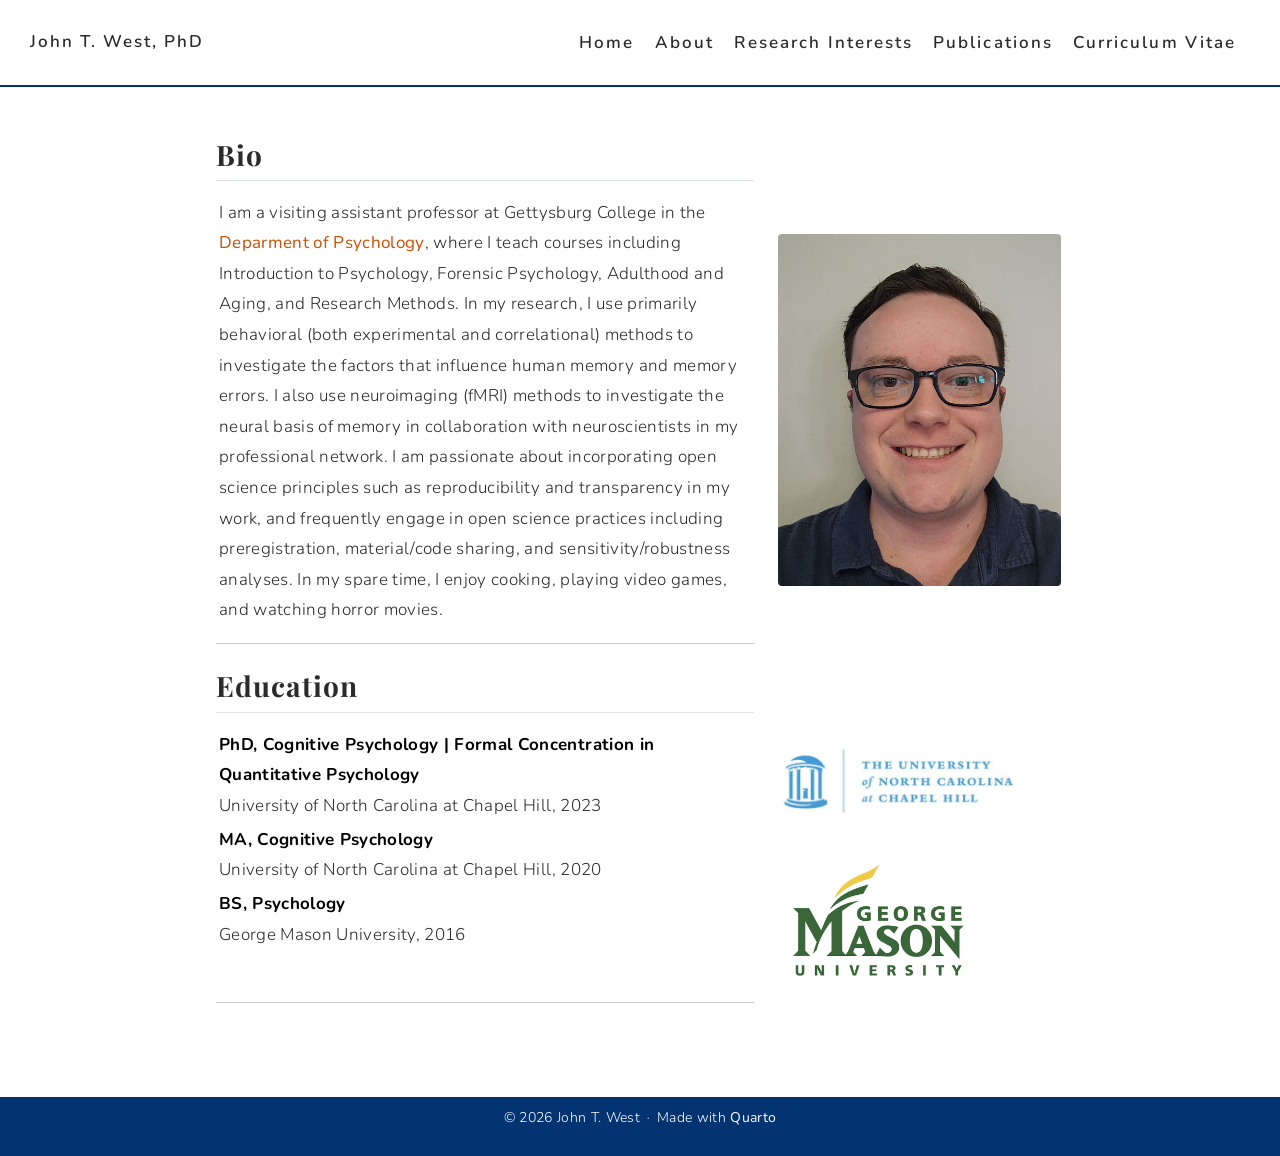
==== docs/about.html @ 2d779954 "Terminal script update test" ====
<!DOCTYPE html>
<html xmlns="http://www.w3.org/1999/xhtml" lang="en" xml:lang="en"><head>

<meta charset="utf-8">
<meta name="generator" content="quarto-1.6.42">

<meta name="viewport" content="width=device-width, initial-scale=1.0, user-scalable=yes">


<title>about – John T. West, PhD</title>
<style>
code{white-space: pre-wrap;}
span.smallcaps{font-variant: small-caps;}
div.columns{display: flex; gap: min(4vw, 1.5em);}
div.column{flex: auto; overflow-x: auto;}
div.hanging-indent{margin-left: 1.5em; text-indent: -1.5em;}
ul.task-list{list-style: none;}
ul.task-list li input[type="checkbox"] {
  width: 0.8em;
  margin: 0 0.8em 0.2em -1em; /* quarto-specific, see https://github.com/quarto-dev/quarto-cli/issues/4556 */ 
  vertical-align: middle;
}
</style>


<script src="site_libs/quarto-nav/quarto-nav.js"></script>
<script src="site_libs/quarto-nav/headroom.min.js"></script>
<script src="site_libs/clipboard/clipboard.min.js"></script>
<script src="site_libs/quarto-search/autocomplete.umd.js"></script>
<script src="site_libs/quarto-search/fuse.min.js"></script>
<script src="site_libs/quarto-search/quarto-search.js"></script>
<meta name="quarto:offset" content="./">
<script src="site_libs/quarto-html/quarto.js"></script>
<script src="site_libs/quarto-html/popper.min.js"></script>
<script src="site_libs/quarto-html/tippy.umd.min.js"></script>
<script src="site_libs/quarto-html/anchor.min.js"></script>
<link href="site_libs/quarto-html/tippy.css" rel="stylesheet">
<link href="site_libs/quarto-html/quarto-syntax-highlighting-2f5df379a58b258e96c21c0638c20c03.css" rel="stylesheet" id="quarto-text-highlighting-styles">
<script src="site_libs/bootstrap/bootstrap.min.js"></script>
<link href="site_libs/bootstrap/bootstrap-icons.css" rel="stylesheet">
<link href="site_libs/bootstrap/bootstrap-82bb28837ec74653b082b714668620c8.min.css" rel="stylesheet" append-hash="true" id="quarto-bootstrap" data-mode="light">
<script id="quarto-search-options" type="application/json">{
  "location": "navbar",
  "copy-button": false,
  "collapse-after": 3,
  "panel-placement": "end",
  "type": "overlay",
  "limit": 50,
  "keyboard-shortcut": [
    "f",
    "/",
    "s"
  ],
  "show-item-context": false,
  "language": {
    "search-no-results-text": "No results",
    "search-matching-documents-text": "matching documents",
    "search-copy-link-title": "Copy link to search",
    "search-hide-matches-text": "Hide additional matches",
    "search-more-match-text": "more match in this document",
    "search-more-matches-text": "more matches in this document",
    "search-clear-button-title": "Clear",
    "search-text-placeholder": "",
    "search-detached-cancel-button-title": "Cancel",
    "search-submit-button-title": "Submit",
    "search-label": "Search"
  }
}</script>


<link rel="stylesheet" href="styles.css">
<link rel="stylesheet" href="about.css">
</head>

<body class="nav-fixed">

<div id="quarto-search-results"></div>
  <header id="quarto-header" class="headroom fixed-top">
    <nav class="navbar navbar-expand-lg " data-bs-theme="dark">
      <div class="navbar-container container-fluid">
      <div class="navbar-brand-container mx-auto">
    <a class="navbar-brand" href="./index.html">
    <span class="navbar-title">John T. West, PhD</span>
    </a>
  </div>
            <div id="quarto-search" class="" title="Search"></div>
          <button class="navbar-toggler" type="button" data-bs-toggle="collapse" data-bs-target="#navbarCollapse" aria-controls="navbarCollapse" role="menu" aria-expanded="false" aria-label="Toggle navigation" onclick="if (window.quartoToggleHeadroom) { window.quartoToggleHeadroom(); }">
  <span class="navbar-toggler-icon"></span>
</button>
          <div class="collapse navbar-collapse" id="navbarCollapse">
            <ul class="navbar-nav navbar-nav-scroll me-auto">
  <li class="nav-item compact">
    <a class="nav-link" href="mailto:jwest@gettysburg.edu"> <i class="bi bi-envelope" role="img">
</i> 
<span class="menu-text"></span></a>
  </li>  
</ul>
            <ul class="navbar-nav navbar-nav-scroll ms-auto">
  <li class="nav-item">
    <a class="nav-link" href="./index.html"> 
<span class="menu-text">Home</span></a>
  </li>  
  <li class="nav-item">
    <a class="nav-link active" href="./about.html" aria-current="page"> 
<span class="menu-text">About</span></a>
  </li>  
  <li class="nav-item">
    <a class="nav-link" href="./research.html"> 
<span class="menu-text">Research Interests</span></a>
  </li>  
  <li class="nav-item">
    <a class="nav-link" href="./papers.html"> 
<span class="menu-text">Publications</span></a>
  </li>  
  <li class="nav-item">
    <a class="nav-link" href="./cv/Curriculum Vitae - John West.pdf" target="_blank"> 
<span class="menu-text">Curriculum Vitae</span></a>
  </li>  
</ul>
          </div> <!-- /navcollapse -->
            <div class="quarto-navbar-tools">
</div>
      </div> <!-- /container-fluid -->
    </nav>
</header>
<!-- content -->
<div id="quarto-content" class="quarto-container page-columns page-rows-contents page-layout-full page-navbar">
<!-- sidebar -->
<!-- margin-sidebar -->
    
<!-- main -->
<main class="content page-columns page-full column-body" id="quarto-document-content"><header id="title-block-header" class="quarto-title-block"></header>




<div class="column-page">
<div>

</div>
<div class="quarto-layout-panel" style="align-items: flex-start; gap: 2rem; padding: 1.5rem 0 0 0;" data-layout="[65, 35]">
<div class="quarto-layout-row">
<section id="bio" class="level2 bio-text quarto-layout-cell" style="flex-basis: 65.0%;justify-content: flex-start;">
<h2 class="anchored" data-anchor-id="bio">Bio</h2>
<p>I am a visiting assistant professor at Gettysburg College in the <a href="https://www.gettysburg.edu/academic-programs/psychology/" target="_blank">Deparment of Psychology</a>, where I teach courses including Introduction to Psychology, Forensic Psychology, Adulthood and Aging, and Research Methods. In my research, I use primarily behavioral (both experimental and correlational) methods to investigate the factors that influence human memory and memory errors. I also use neuroimaging (fMRI) methods to investigate the neural basis of memory in collaboration with neuroscientists in my professional network. I am passionate about incorporating open science principles such as reproducibility and transparency in my work, and frequently engage in open science practices including preregistration, material/code sharing, and sensitivity/robustness analyses. In my spare time, I enjoy cooking, playing video games, and watching horror movies.</p>
<hr>
</section>
<div class="quarto-layout-cell" style="flex-basis: 35.0%;justify-content: center;">
<p><img src="img/Gettysburg ID photo.jpg" class="img-fluid" style="border-radius: 4px; width: 100%; margin-top: 5.5rem;"></p>
</div>
</div>
</div>
<div>

</div>
<div class="quarto-layout-panel" style="align-items: flex-start; gap: 2rem; padding: 1.5rem 0 0 0;" data-layout="[65, 35]">
<div class="quarto-layout-row">
<section id="education" class="level2 quarto-layout-cell" style="flex-basis: 65.0%;justify-content: flex-start;">
<h2 class="anchored" data-anchor-id="education">Education</h2>
<p><strong>PhD, Cognitive Psychology | Formal Concentration in <br>Quantitative Psychology</strong> <br>University of North Carolina at Chapel Hill, 2023</p>
<p><strong>MA, Cognitive Psychology</strong> <br>University of North Carolina at Chapel Hill, 2020</p>
<p><strong>BS, Psychology</strong> <br>George Mason University, 2016</p>
<p><br></p>
<hr>
</section>
<div class="quarto-layout-cell" style="flex-basis: 35.0%;justify-content: center;">
<p><img src="img/UNC logo snipped.jpg" class="img-fluid" style="width: 85%; margin-top: -3rem;"></p>
<p><img src="img/GMU logo.png" class="img-fluid" style="width: 70%;"></p>
</div>
</div>
</div>
</div>



</main> <!-- /main -->
<script id="quarto-html-after-body" type="application/javascript">
window.document.addEventListener("DOMContentLoaded", function (event) {
  const toggleBodyColorMode = (bsSheetEl) => {
    const mode = bsSheetEl.getAttribute("data-mode");
    const bodyEl = window.document.querySelector("body");
    if (mode === "dark") {
      bodyEl.classList.add("quarto-dark");
      bodyEl.classList.remove("quarto-light");
    } else {
      bodyEl.classList.add("quarto-light");
      bodyEl.classList.remove("quarto-dark");
    }
  }
  const toggleBodyColorPrimary = () => {
    const bsSheetEl = window.document.querySelector("link#quarto-bootstrap");
    if (bsSheetEl) {
      toggleBodyColorMode(bsSheetEl);
    }
  }
  toggleBodyColorPrimary();  
  const icon = "";
  const anchorJS = new window.AnchorJS();
  anchorJS.options = {
    placement: 'right',
    icon: icon
  };
  anchorJS.add('.anchored');
  const isCodeAnnotation = (el) => {
    for (const clz of el.classList) {
      if (clz.startsWith('code-annotation-')) {                     
        return true;
      }
    }
    return false;
  }
  const onCopySuccess = function(e) {
    // button target
    const button = e.trigger;
    // don't keep focus
    button.blur();
    // flash "checked"
    button.classList.add('code-copy-button-checked');
    var currentTitle = button.getAttribute("title");
    button.setAttribute("title", "Copied!");
    let tooltip;
    if (window.bootstrap) {
      button.setAttribute("data-bs-toggle", "tooltip");
      button.setAttribute("data-bs-placement", "left");
      button.setAttribute("data-bs-title", "Copied!");
      tooltip = new bootstrap.Tooltip(button, 
        { trigger: "manual", 
          customClass: "code-copy-button-tooltip",
          offset: [0, -8]});
      tooltip.show();    
    }
    setTimeout(function() {
      if (tooltip) {
        tooltip.hide();
        button.removeAttribute("data-bs-title");
        button.removeAttribute("data-bs-toggle");
        button.removeAttribute("data-bs-placement");
      }
      button.setAttribute("title", currentTitle);
      button.classList.remove('code-copy-button-checked');
    }, 1000);
    // clear code selection
    e.clearSelection();
  }
  const getTextToCopy = function(trigger) {
      const codeEl = trigger.previousElementSibling.cloneNode(true);
      for (const childEl of codeEl.children) {
        if (isCodeAnnotation(childEl)) {
          childEl.remove();
        }
      }
      return codeEl.innerText;
  }
  const clipboard = new window.ClipboardJS('.code-copy-button:not([data-in-quarto-modal])', {
    text: getTextToCopy
  });
  clipboard.on('success', onCopySuccess);
  if (window.document.getElementById('quarto-embedded-source-code-modal')) {
    const clipboardModal = new window.ClipboardJS('.code-copy-button[data-in-quarto-modal]', {
      text: getTextToCopy,
      container: window.document.getElementById('quarto-embedded-source-code-modal')
    });
    clipboardModal.on('success', onCopySuccess);
  }
    var localhostRegex = new RegExp(/^(?:http|https):\/\/localhost\:?[0-9]*\//);
    var mailtoRegex = new RegExp(/^mailto:/);
      var filterRegex = new RegExp('/' + window.location.host + '/');
    var isInternal = (href) => {
        return filterRegex.test(href) || localhostRegex.test(href) || mailtoRegex.test(href);
    }
    // Inspect non-navigation links and adorn them if external
 	var links = window.document.querySelectorAll('a[href]:not(.nav-link):not(.navbar-brand):not(.toc-action):not(.sidebar-link):not(.sidebar-item-toggle):not(.pagination-link):not(.no-external):not([aria-hidden]):not(.dropdown-item):not(.quarto-navigation-tool):not(.about-link)');
    for (var i=0; i<links.length; i++) {
      const link = links[i];
      if (!isInternal(link.href)) {
        // undo the damage that might have been done by quarto-nav.js in the case of
        // links that we want to consider external
        if (link.dataset.originalHref !== undefined) {
          link.href = link.dataset.originalHref;
        }
      }
    }
  function tippyHover(el, contentFn, onTriggerFn, onUntriggerFn) {
    const config = {
      allowHTML: true,
      maxWidth: 500,
      delay: 100,
      arrow: false,
      appendTo: function(el) {
          return el.parentElement;
      },
      interactive: true,
      interactiveBorder: 10,
      theme: 'quarto',
      placement: 'bottom-start',
    };
    if (contentFn) {
      config.content = contentFn;
    }
    if (onTriggerFn) {
      config.onTrigger = onTriggerFn;
    }
    if (onUntriggerFn) {
      config.onUntrigger = onUntriggerFn;
    }
    window.tippy(el, config); 
  }
  const noterefs = window.document.querySelectorAll('a[role="doc-noteref"]');
  for (var i=0; i<noterefs.length; i++) {
    const ref = noterefs[i];
    tippyHover(ref, function() {
      // use id or data attribute instead here
      let href = ref.getAttribute('data-footnote-href') || ref.getAttribute('href');
      try { href = new URL(href).hash; } catch {}
      const id = href.replace(/^#\/?/, "");
      const note = window.document.getElementById(id);
      if (note) {
        return note.innerHTML;
      } else {
        return "";
      }
    });
  }
  const xrefs = window.document.querySelectorAll('a.quarto-xref');
  const processXRef = (id, note) => {
    // Strip column container classes
    const stripColumnClz = (el) => {
      el.classList.remove("page-full", "page-columns");
      if (el.children) {
        for (const child of el.children) {
          stripColumnClz(child);
        }
      }
    }
    stripColumnClz(note)
    if (id === null || id.startsWith('sec-')) {
      // Special case sections, only their first couple elements
      const container = document.createElement("div");
      if (note.children && note.children.length > 2) {
        container.appendChild(note.children[0].cloneNode(true));
        for (let i = 1; i < note.children.length; i++) {
          const child = note.children[i];
          if (child.tagName === "P" && child.innerText === "") {
            continue;
          } else {
            container.appendChild(child.cloneNode(true));
            break;
          }
        }
        if (window.Quarto?.typesetMath) {
          window.Quarto.typesetMath(container);
        }
        return container.innerHTML
      } else {
        if (window.Quarto?.typesetMath) {
          window.Quarto.typesetMath(note);
        }
        return note.innerHTML;
      }
    } else {
      // Remove any anchor links if they are present
      const anchorLink = note.querySelector('a.anchorjs-link');
      if (anchorLink) {
        anchorLink.remove();
      }
      if (window.Quarto?.typesetMath) {
        window.Quarto.typesetMath(note);
      }
      if (note.classList.contains("callout")) {
        return note.outerHTML;
      } else {
        return note.innerHTML;
      }
    }
  }
  for (var i=0; i<xrefs.length; i++) {
    const xref = xrefs[i];
    tippyHover(xref, undefined, function(instance) {
      instance.disable();
      let url = xref.getAttribute('href');
      let hash = undefined; 
      if (url.startsWith('#')) {
        hash = url;
      } else {
        try { hash = new URL(url).hash; } catch {}
      }
      if (hash) {
        const id = hash.replace(/^#\/?/, "");
        const note = window.document.getElementById(id);
        if (note !== null) {
          try {
            const html = processXRef(id, note.cloneNode(true));
            instance.setContent(html);
          } finally {
            instance.enable();
            instance.show();
          }
        } else {
          // See if we can fetch this
          fetch(url.split('#')[0])
          .then(res => res.text())
          .then(html => {
            const parser = new DOMParser();
            const htmlDoc = parser.parseFromString(html, "text/html");
            const note = htmlDoc.getElementById(id);
            if (note !== null) {
              const html = processXRef(id, note);
              instance.setContent(html);
            } 
          }).finally(() => {
            instance.enable();
            instance.show();
          });
        }
      } else {
        // See if we can fetch a full url (with no hash to target)
        // This is a special case and we should probably do some content thinning / targeting
        fetch(url)
        .then(res => res.text())
        .then(html => {
          const parser = new DOMParser();
          const htmlDoc = parser.parseFromString(html, "text/html");
          const note = htmlDoc.querySelector('main.content');
          if (note !== null) {
            // This should only happen for chapter cross references
            // (since there is no id in the URL)
            // remove the first header
            if (note.children.length > 0 && note.children[0].tagName === "HEADER") {
              note.children[0].remove();
            }
            const html = processXRef(null, note);
            instance.setContent(html);
          } 
        }).finally(() => {
          instance.enable();
          instance.show();
        });
      }
    }, function(instance) {
    });
  }
      let selectedAnnoteEl;
      const selectorForAnnotation = ( cell, annotation) => {
        let cellAttr = 'data-code-cell="' + cell + '"';
        let lineAttr = 'data-code-annotation="' +  annotation + '"';
        const selector = 'span[' + cellAttr + '][' + lineAttr + ']';
        return selector;
      }
      const selectCodeLines = (annoteEl) => {
        const doc = window.document;
        const targetCell = annoteEl.getAttribute("data-target-cell");
        const targetAnnotation = annoteEl.getAttribute("data-target-annotation");
        const annoteSpan = window.document.querySelector(selectorForAnnotation(targetCell, targetAnnotation));
        const lines = annoteSpan.getAttribute("data-code-lines").split(",");
        const lineIds = lines.map((line) => {
          return targetCell + "-" + line;
        })
        let top = null;
        let height = null;
        let parent = null;
        if (lineIds.length > 0) {
            //compute the position of the single el (top and bottom and make a div)
            const el = window.document.getElementById(lineIds[0]);
            top = el.offsetTop;
            height = el.offsetHeight;
            parent = el.parentElement.parentElement;
          if (lineIds.length > 1) {
            const lastEl = window.document.getElementById(lineIds[lineIds.length - 1]);
            const bottom = lastEl.offsetTop + lastEl.offsetHeight;
            height = bottom - top;
          }
          if (top !== null && height !== null && parent !== null) {
            // cook up a div (if necessary) and position it 
            let div = window.document.getElementById("code-annotation-line-highlight");
            if (div === null) {
              div = window.document.createElement("div");
              div.setAttribute("id", "code-annotation-line-highlight");
              div.style.position = 'absolute';
              parent.appendChild(div);
            }
            div.style.top = top - 2 + "px";
            div.style.height = height + 4 + "px";
            div.style.left = 0;
            let gutterDiv = window.document.getElementById("code-annotation-line-highlight-gutter");
            if (gutterDiv === null) {
              gutterDiv = window.document.createElement("div");
              gutterDiv.setAttribute("id", "code-annotation-line-highlight-gutter");
              gutterDiv.style.position = 'absolute';
              const codeCell = window.document.getElementById(targetCell);
              const gutter = codeCell.querySelector('.code-annotation-gutter');
              gutter.appendChild(gutterDiv);
            }
            gutterDiv.style.top = top - 2 + "px";
            gutterDiv.style.height = height + 4 + "px";
          }
          selectedAnnoteEl = annoteEl;
        }
      };
      const unselectCodeLines = () => {
        const elementsIds = ["code-annotation-line-highlight", "code-annotation-line-highlight-gutter"];
        elementsIds.forEach((elId) => {
          const div = window.document.getElementById(elId);
          if (div) {
            div.remove();
          }
        });
        selectedAnnoteEl = undefined;
      };
        // Handle positioning of the toggle
    window.addEventListener(
      "resize",
      throttle(() => {
        elRect = undefined;
        if (selectedAnnoteEl) {
          selectCodeLines(selectedAnnoteEl);
        }
      }, 10)
    );
    function throttle(fn, ms) {
    let throttle = false;
    let timer;
      return (...args) => {
        if(!throttle) { // first call gets through
            fn.apply(this, args);
            throttle = true;
        } else { // all the others get throttled
            if(timer) clearTimeout(timer); // cancel #2
            timer = setTimeout(() => {
              fn.apply(this, args);
              timer = throttle = false;
            }, ms);
        }
      };
    }
      // Attach click handler to the DT
      const annoteDls = window.document.querySelectorAll('dt[data-target-cell]');
      for (const annoteDlNode of annoteDls) {
        annoteDlNode.addEventListener('click', (event) => {
          const clickedEl = event.target;
          if (clickedEl !== selectedAnnoteEl) {
            unselectCodeLines();
            const activeEl = window.document.querySelector('dt[data-target-cell].code-annotation-active');
            if (activeEl) {
              activeEl.classList.remove('code-annotation-active');
            }
            selectCodeLines(clickedEl);
            clickedEl.classList.add('code-annotation-active');
          } else {
            // Unselect the line
            unselectCodeLines();
            clickedEl.classList.remove('code-annotation-active');
          }
        });
      }
  const findCites = (el) => {
    const parentEl = el.parentElement;
    if (parentEl) {
      const cites = parentEl.dataset.cites;
      if (cites) {
        return {
          el,
          cites: cites.split(' ')
        };
      } else {
        return findCites(el.parentElement)
      }
    } else {
      return undefined;
    }
  };
  var bibliorefs = window.document.querySelectorAll('a[role="doc-biblioref"]');
  for (var i=0; i<bibliorefs.length; i++) {
    const ref = bibliorefs[i];
    const citeInfo = findCites(ref);
    if (citeInfo) {
      tippyHover(citeInfo.el, function() {
        var popup = window.document.createElement('div');
        citeInfo.cites.forEach(function(cite) {
          var citeDiv = window.document.createElement('div');
          citeDiv.classList.add('hanging-indent');
          citeDiv.classList.add('csl-entry');
          var biblioDiv = window.document.getElementById('ref-' + cite);
          if (biblioDiv) {
            citeDiv.innerHTML = biblioDiv.innerHTML;
          }
          popup.appendChild(citeDiv);
        });
        return popup.innerHTML;
      });
    }
  }
});
</script>
</div> <!-- /content -->
<footer class="footer">
  <div class="nav-footer">
    <div class="nav-footer-left">
      &nbsp;
    </div>   
    <div class="nav-footer-center">
<p>© 2026 John T. West ∙ Made with <a href="https://quarto.org" target="_blank">Quarto</a></p>
</div>
    <div class="nav-footer-right">
      &nbsp;
    </div>
  </div>
</footer>




</body></html>
---- docs/site_libs/quarto-html/tippy.css ----
.tippy-box[data-animation=fade][data-state=hidden]{opacity:0}[data-tippy-root]{max-width:calc(100vw - 10px)}.tippy-box{position:relative;background-color:#333;color:#fff;border-radius:4px;font-size:14px;line-height:1.4;white-space:normal;outline:0;transition-property:transform,visibility,opacity}.tippy-box[data-placement^=top]>.tippy-arrow{bottom:0}.tippy-box[data-placement^=top]>.tippy-arrow:before{bottom:-7px;left:0;border-width:8px 8px 0;border-top-color:initial;transform-origin:center top}.tippy-box[data-placement^=bottom]>.tippy-arrow{top:0}.tippy-box[data-placement^=bottom]>.tippy-arrow:before{top:-7px;left:0;border-width:0 8px 8px;border-bottom-color:initial;transform-origin:center bottom}.tippy-box[data-placement^=left]>.tippy-arrow{right:0}.tippy-box[data-placement^=left]>.tippy-arrow:before{border-width:8px 0 8px 8px;border-left-color:initial;right:-7px;transform-origin:center left}.tippy-box[data-placement^=right]>.tippy-arrow{left:0}.tippy-box[data-placement^=right]>.tippy-arrow:before{left:-7px;border-width:8px 8px 8px 0;border-right-color:initial;transform-origin:center right}.tippy-box[data-inertia][data-state=visible]{transition-timing-function:cubic-bezier(.54,1.5,.38,1.11)}.tippy-arrow{width:16px;height:16px;color:#333}.tippy-arrow:before{content:"";position:absolute;border-color:transparent;border-style:solid}.tippy-content{position:relative;padding:5px 9px;z-index:1}
---- docs/site_libs/quarto-html/quarto-syntax-highlighting-2f5df379a58b258e96c21c0638c20c03.css ----
/* quarto syntax highlight colors */
:root {
  --quarto-hl-ot-color: #003B4F;
  --quarto-hl-at-color: #657422;
  --quarto-hl-ss-color: #20794D;
  --quarto-hl-an-color: #5E5E5E;
  --quarto-hl-fu-color: #4758AB;
  --quarto-hl-st-color: #20794D;
  --quarto-hl-cf-color: #003B4F;
  --quarto-hl-op-color: #5E5E5E;
  --quarto-hl-er-color: #AD0000;
  --quarto-hl-bn-color: #AD0000;
  --quarto-hl-al-color: #AD0000;
  --quarto-hl-va-color: #111111;
  --quarto-hl-bu-color: inherit;
  --quarto-hl-ex-color: inherit;
  --quarto-hl-pp-color: #AD0000;
  --quarto-hl-in-color: #5E5E5E;
  --quarto-hl-vs-color: #20794D;
  --quarto-hl-wa-color: #5E5E5E;
  --quarto-hl-do-color: #5E5E5E;
  --quarto-hl-im-color: #00769E;
  --quarto-hl-ch-color: #20794D;
  --quarto-hl-dt-color: #AD0000;
  --quarto-hl-fl-color: #AD0000;
  --quarto-hl-co-color: #5E5E5E;
  --quarto-hl-cv-color: #5E5E5E;
  --quarto-hl-cn-color: #8f5902;
  --quarto-hl-sc-color: #5E5E5E;
  --quarto-hl-dv-color: #AD0000;
  --quarto-hl-kw-color: #003B4F;
}

/* other quarto variables */
:root {
  --quarto-font-monospace: SFMono-Regular, Menlo, Monaco, Consolas, "Liberation Mono", "Courier New", monospace;
}

pre > code.sourceCode > span {
  color: #003B4F;
}

code span {
  color: #003B4F;
}

code.sourceCode > span {
  color: #003B4F;
}

div.sourceCode,
div.sourceCode pre.sourceCode {
  color: #003B4F;
}

code span.ot {
  color: #003B4F;
  font-style: inherit;
}

code span.at {
  color: #657422;
  font-style: inherit;
}

code span.ss {
  color: #20794D;
  font-style: inherit;
}

code span.an {
  color: #5E5E5E;
  font-style: inherit;
}

code span.fu {
  color: #4758AB;
  font-style: inherit;
}

code span.st {
  color: #20794D;
  font-style: inherit;
}

code span.cf {
  color: #003B4F;
  font-weight: bold;
  font-style: inherit;
}

code span.op {
  color: #5E5E5E;
  font-style: inherit;
}

code span.er {
  color: #AD0000;
  font-style: inherit;
}

code span.bn {
  color: #AD0000;
  font-style: inherit;
}

code span.al {
  color: #AD0000;
  font-style: inherit;
}

code span.va {
  color: #111111;
  font-style: inherit;
}

code span.bu {
  font-style: inherit;
}

code span.ex {
  font-style: inherit;
}

code span.pp {
  color: #AD0000;
  font-style: inherit;
}

code span.in {
  color: #5E5E5E;
  font-style: inherit;
}

code span.vs {
  color: #20794D;
  font-style: inherit;
}

code span.wa {
  color: #5E5E5E;
  font-style: italic;
}

code span.do {
  color: #5E5E5E;
  font-style: italic;
}

code span.im {
  color: #00769E;
  font-style: inherit;
}

code span.ch {
  color: #20794D;
  font-style: inherit;
}

code span.dt {
  color: #AD0000;
  font-style: inherit;
}

code span.fl {
  color: #AD0000;
  font-style: inherit;
}

code span.co {
  color: #5E5E5E;
  font-style: inherit;
}

code span.cv {
  color: #5E5E5E;
  font-style: italic;
}

code span.cn {
  color: #8f5902;
  font-style: inherit;
}

code span.sc {
  color: #5E5E5E;
  font-style: inherit;
}

code span.dv {
  color: #AD0000;
  font-style: inherit;
}

code span.kw {
  color: #003B4F;
  font-weight: bold;
  font-style: inherit;
}

.prevent-inlining {
  content: "</";
}

/*# sourceMappingURL=35eb38a806ee71ea6d2563be2308c832.css.map */
---- docs/styles.css ----
@import url('https://fonts.googleapis.com/css2?family=Nunito:wght@300;400;600&family=Playfair+Display:wght@400;700&display=swap');

/* styles for text and pic columns */
.index-text h1 {
  margin-top: 0;
}

.bio-text h2 {
  margin-top: 0;
}

/* ── Body ── */
body {
  font-family: 'Nunito', sans-serif;
  font-weight: 300;
  color: #2b2b2b;
  letter-spacing: 0.02em;
  line-height: 1.8;
}

/* ── Table of contents ── */

#toc-title {
  font-family: Arial !important;
  font-size: 0.85rem !important;
  text-decoration: underline !important;
}

#quarto-margin-sidebar{
  width: 140px;
  margin-left: 11rem;
  margin-top: 3rem;
}

#quarto-margin-sidebar .nav-link{
  font-family: Arial !important;
  font-size: 0.75rem !important;
}

#quarto-margin-sidebar .nav-link.active{
  color: #CC4E00 !important;
  border-left: 3px solid #CC4E00 !important;
}

#quarto-margin-sidebar .nav-link:hover{
  color: #CC4E00 !important;
  border-left: solid #ffffff !important;
}

/* ── Headings ── */
h1, h2, h3 {
  font-family: 'Playfair Display', serif;
  font-weight: 700;
  letter-spacing: 0.04em;
}

/* ── Navbar ── */
.navbar {
  background-color: #ffffff !important;
  border-bottom: 2px solid #043371;
}

.navbar-brand:hover {
  color: #CC4E00 !important;
}

.navbar-brand, .nav-link {
  color: #2b2b2b !important;
  font-family: 'Nunito', sans-serif;
  font-weight: 600;
  letter-spacing: 0.12em;
  font-size: 1rem;
}

.nav-link:hover {
  color: #CC4E00 !important;
}

.navbar-brand img {
  max-height: 40px !important;
  height: auto;
}

/* ── Page footer ── */
.nav-footer {
  color: white !important;
}

.nav-footer a {
  color: white !important;
}

/* ── Links ── */
a {
  color: #CC4E00;
  text-decoration: none;
}

a:hover {
  text-decoration: underline;
}

/* ── Page width ── */
.page-columns {
  max-width: 900px;
  margin: 0 auto;
}
---- docs/about.css ----
@import url('https://fonts.googleapis.com/css2?family=Nunito:wght@300;400;600&family=Playfair+Display:wght@400;700&display=swap');

/* styles for text and pic columns */
.index-text h1 {
  margin-top: 0;
}

.bio-text h2 {
  margin-top: 0;
}

/* ── Body ── */
body {
  font-family: 'Nunito', sans-serif;
  font-weight: 300;
  color: #2b2b2b;
  letter-spacing: 0.02em;
  line-height: 1.8;
}

strong,
b {
  color: #000000;
  font-weight: 700;
}


/* ── Table of contents ── */

#toc-title {
  font-family: Arial !important;
  font-size: 0.85rem !important;
  text-decoration: underline !important;
}

#quarto-margin-sidebar{
  width: 140px;
  margin-left: 11rem;
  margin-top: 3rem;
}

#quarto-margin-sidebar .nav-link{
  font-family: Arial !important;
  font-size: 0.75rem !important;
}

#quarto-margin-sidebar .nav-link.active{
  color: #CC4E00 !important;
  border-left: 3px solid #CC4E00 !important;
}

#quarto-margin-sidebar .nav-link:hover{
  color: #CC4E00 !important;
  border-left: solid #ffffff !important;
}

/* ── Headings ── */
h1, h2, h3 {
  font-family: 'Playfair Display', serif;
  font-weight: 700;
  letter-spacing: 0.04em;
  margin-top: -2rem;
}

/* ── Navbar ── */
.navbar {
  background-color: #ffffff !important;
  border-bottom: 2px solid #043371;
}

.navbar-brand:hover {
  color: #CC4E00 !important;
}

.navbar-brand, .nav-link {
  color: #2b2b2b !important;
  font-family: 'Nunito', sans-serif;
  font-weight: 600;
  letter-spacing: 0.12em;
  font-size: 1rem;
}

.nav-link:hover {
  color: #CC4E00 !important;
}

.navbar-brand img {
  max-height: 40px !important;
  height: auto;
}

/* ── Page footer ── */
.nav-footer {
  color: white !important;
}

.nav-footer a {
  color: white !important;
}

/* ── Links ── */
a {
  color: #CC4E00;
  text-decoration: none;
}

a:hover {
  text-decoration: underline;
}

/* ── Page width ── */
.page-columns {
  max-width: 900px;
  margin: 0 auto;
}
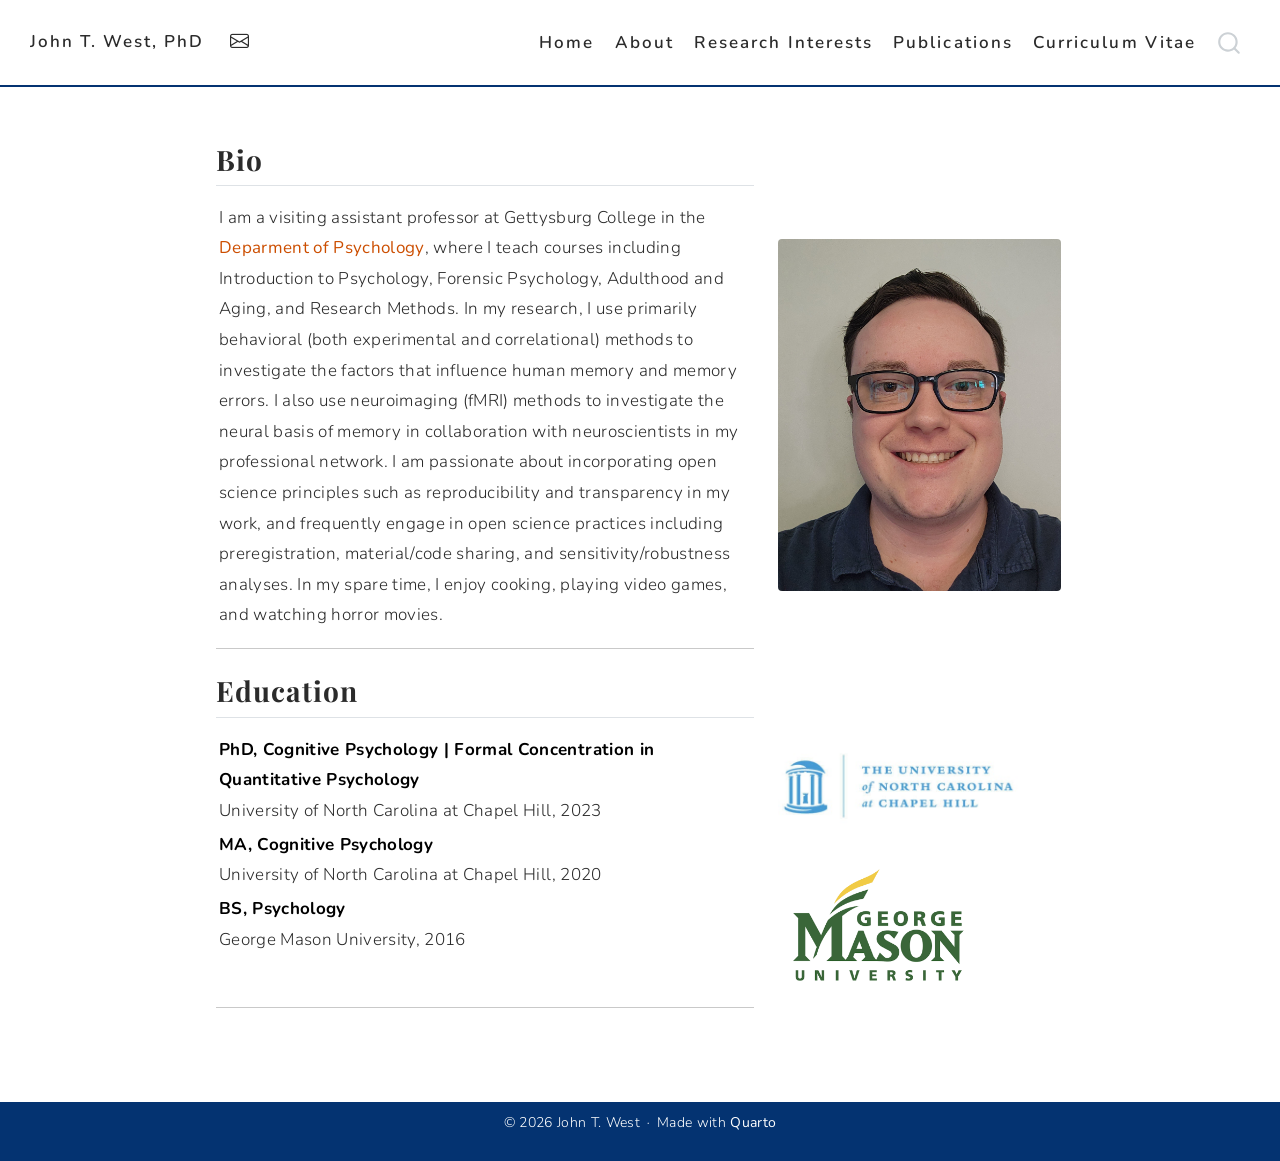
==== commit ca78e503: "Aging course title update in CV" ====
--- a/docs/about.html
+++ b/docs/about.html
@@ -2,17 +2,23 @@
 <html xmlns="http://www.w3.org/1999/xhtml" lang="en" xml:lang="en"><head>
 
 <meta charset="utf-8">
-<meta name="generator" content="quarto-1.6.42">
+<meta name="generator" content="quarto-1.10.18">
 
 <meta name="viewport" content="width=device-width, initial-scale=1.0, user-scalable=yes">
 
 
 <title>about – John T. West, PhD</title>
 <style>
-code{white-space: pre-wrap;}
+/* Default styles provided by pandoc.
+** See https://pandoc.org/MANUAL.html#variables-for-html for config info.
+*/
 span.smallcaps{font-variant: small-caps;}
-div.columns{display: flex; gap: min(4vw, 1.5em);}
-div.column{flex: auto; overflow-x: auto;}
+div.columns{display: flex; gap: 1.5em;}
+div.column{flex: auto;}
+@media screen {
+div.columns{gap: min(4vw, 1.5em);}
+div.column{overflow-x: auto;}
+}
 div.hanging-indent{margin-left: 1.5em; text-indent: -1.5em;}
 ul.task-list{list-style: none;}
 ul.task-list li input[type="checkbox"] {
@@ -30,15 +36,16 @@
 <script src="site_libs/quarto-search/fuse.min.js"></script>
 <script src="site_libs/quarto-search/quarto-search.js"></script>
 <meta name="quarto:offset" content="./">
-<script src="site_libs/quarto-html/quarto.js"></script>
+<script src="site_libs/quarto-html/quarto.js" type="module"></script>
+<script src="site_libs/quarto-html/tabsets/tabsets.js" type="module"></script>
 <script src="site_libs/quarto-html/popper.min.js"></script>
 <script src="site_libs/quarto-html/tippy.umd.min.js"></script>
 <script src="site_libs/quarto-html/anchor.min.js"></script>
 <link href="site_libs/quarto-html/tippy.css" rel="stylesheet">
-<link href="site_libs/quarto-html/quarto-syntax-highlighting-2f5df379a58b258e96c21c0638c20c03.css" rel="stylesheet" id="quarto-text-highlighting-styles">
+<link href="site_libs/quarto-html/quarto-syntax-highlighting-64a204ab8560d761af7679ceaba22944.css" rel="stylesheet" id="quarto-text-highlighting-styles">
 <script src="site_libs/bootstrap/bootstrap.min.js"></script>
 <link href="site_libs/bootstrap/bootstrap-icons.css" rel="stylesheet">
-<link href="site_libs/bootstrap/bootstrap-82bb28837ec74653b082b714668620c8.min.css" rel="stylesheet" append-hash="true" id="quarto-bootstrap" data-mode="light">
+<link href="site_libs/bootstrap/bootstrap-8e6b26d003afc90dbb8a5f164852d6d5.min.css" rel="stylesheet" append-hash="true" id="quarto-bootstrap" data-mode="light">
 <script id="quarto-search-options" type="application/json">{
   "location": "navbar",
   "copy-button": false,
@@ -72,7 +79,7 @@
 <link rel="stylesheet" href="about.css">
 </head>
 
-<body class="nav-fixed">
+<body class="nav-fixed quarto-light">
 
 <div id="quarto-search-results"></div>
   <header id="quarto-header" class="headroom fixed-top">
@@ -135,10 +142,7 @@
 
 
 <div class="column-page">
-<div>
-
-</div>
-<div class="quarto-layout-panel" style="align-items: flex-start; gap: 2rem; padding: 1.5rem 0 0 0;" data-layout="[65, 35]">
+<div class="quarto-layout-panel" data-layout="[65, 35]" style="align-items: flex-start; gap: 2rem; padding: 1.5rem 0 0 0;">
 <div class="quarto-layout-row">
 <section id="bio" class="level2 bio-text quarto-layout-cell" style="flex-basis: 65.0%;justify-content: flex-start;">
 <h2 class="anchored" data-anchor-id="bio">Bio</h2>
@@ -150,10 +154,7 @@
 </div>
 </div>
 </div>
-<div>
-
-</div>
-<div class="quarto-layout-panel" style="align-items: flex-start; gap: 2rem; padding: 1.5rem 0 0 0;" data-layout="[65, 35]">
+<div class="quarto-layout-panel" data-layout="[65, 35]" style="align-items: flex-start; gap: 2rem; padding: 1.5rem 0 0 0;">
 <div class="quarto-layout-row">
 <section id="education" class="level2 quarto-layout-cell" style="flex-basis: 65.0%;justify-content: flex-start;">
 <h2 class="anchored" data-anchor-id="education">Education</h2>
@@ -175,236 +176,243 @@
 
 </main> <!-- /main -->
 <script id="quarto-html-after-body" type="application/javascript">
-window.document.addEventListener("DOMContentLoaded", function (event) {
-  const toggleBodyColorMode = (bsSheetEl) => {
-    const mode = bsSheetEl.getAttribute("data-mode");
-    const bodyEl = window.document.querySelector("body");
-    if (mode === "dark") {
-      bodyEl.classList.add("quarto-dark");
-      bodyEl.classList.remove("quarto-light");
-    } else {
-      bodyEl.classList.add("quarto-light");
-      bodyEl.classList.remove("quarto-dark");
-    }
-  }
-  const toggleBodyColorPrimary = () => {
-    const bsSheetEl = window.document.querySelector("link#quarto-bootstrap");
-    if (bsSheetEl) {
-      toggleBodyColorMode(bsSheetEl);
-    }
-  }
-  toggleBodyColorPrimary();  
-  const icon = "";
-  const anchorJS = new window.AnchorJS();
-  anchorJS.options = {
-    placement: 'right',
-    icon: icon
-  };
-  anchorJS.add('.anchored');
-  const isCodeAnnotation = (el) => {
-    for (const clz of el.classList) {
-      if (clz.startsWith('code-annotation-')) {                     
-        return true;
-      }
-    }
-    return false;
-  }
-  const onCopySuccess = function(e) {
-    // button target
-    const button = e.trigger;
-    // don't keep focus
-    button.blur();
-    // flash "checked"
-    button.classList.add('code-copy-button-checked');
-    var currentTitle = button.getAttribute("title");
-    button.setAttribute("title", "Copied!");
-    let tooltip;
-    if (window.bootstrap) {
-      button.setAttribute("data-bs-toggle", "tooltip");
-      button.setAttribute("data-bs-placement", "left");
-      button.setAttribute("data-bs-title", "Copied!");
-      tooltip = new bootstrap.Tooltip(button, 
-        { trigger: "manual", 
-          customClass: "code-copy-button-tooltip",
-          offset: [0, -8]});
-      tooltip.show();    
-    }
-    setTimeout(function() {
-      if (tooltip) {
-        tooltip.hide();
-        button.removeAttribute("data-bs-title");
-        button.removeAttribute("data-bs-toggle");
-        button.removeAttribute("data-bs-placement");
-      }
-      button.setAttribute("title", currentTitle);
-      button.classList.remove('code-copy-button-checked');
-    }, 1000);
-    // clear code selection
-    e.clearSelection();
-  }
-  const getTextToCopy = function(trigger) {
-      const codeEl = trigger.previousElementSibling.cloneNode(true);
+  window.document.addEventListener("DOMContentLoaded", function (event) {
+    const icon = "";
+    const anchorJS = new window.AnchorJS();
+    anchorJS.options = {
+      placement: 'right',
+      icon: icon
+    };
+    anchorJS.add('.anchored');
+    const isCodeAnnotation = (el) => {
+      for (const clz of el.classList) {
+        if (clz.startsWith('code-annotation-')) {                     
+          return true;
+        }
+      }
+      return false;
+    }
+    const onCopySuccess = function(e) {
+      // button target
+      const button = e.trigger;
+      // don't keep focus
+      button.blur();
+      // flash "checked"
+      button.classList.add('code-copy-button-checked');
+      var currentTitle = button.getAttribute("title");
+      button.setAttribute("title", "Copied!");
+      let tooltip;
+      if (window.bootstrap) {
+        button.setAttribute("data-bs-toggle", "tooltip");
+        button.setAttribute("data-bs-placement", "left");
+        button.setAttribute("data-bs-title", "Copied!");
+        tooltip = new bootstrap.Tooltip(button, 
+          { trigger: "manual", 
+            customClass: "code-copy-button-tooltip",
+            offset: [0, -8]});
+        tooltip.show();    
+      }
+      setTimeout(function() {
+        if (tooltip) {
+          tooltip.hide();
+          button.removeAttribute("data-bs-title");
+          button.removeAttribute("data-bs-toggle");
+          button.removeAttribute("data-bs-placement");
+        }
+        button.setAttribute("title", currentTitle);
+        button.classList.remove('code-copy-button-checked');
+      }, 1000);
+      // clear code selection
+      e.clearSelection();
+    }
+    const getTextToCopy = function(trigger) {
+      const outerScaffold = trigger.parentElement.cloneNode(true);
+      const codeEl = outerScaffold.querySelector('code');
       for (const childEl of codeEl.children) {
         if (isCodeAnnotation(childEl)) {
           childEl.remove();
         }
       }
       return codeEl.innerText;
-  }
-  const clipboard = new window.ClipboardJS('.code-copy-button:not([data-in-quarto-modal])', {
-    text: getTextToCopy
-  });
-  clipboard.on('success', onCopySuccess);
-  if (window.document.getElementById('quarto-embedded-source-code-modal')) {
-    const clipboardModal = new window.ClipboardJS('.code-copy-button[data-in-quarto-modal]', {
-      text: getTextToCopy,
-      container: window.document.getElementById('quarto-embedded-source-code-modal')
+    }
+    const clipboard = new window.ClipboardJS('.code-copy-button:not([data-in-quarto-modal])', {
+      text: getTextToCopy
     });
-    clipboardModal.on('success', onCopySuccess);
-  }
-    var localhostRegex = new RegExp(/^(?:http|https):\/\/localhost\:?[0-9]*\//);
-    var mailtoRegex = new RegExp(/^mailto:/);
-      var filterRegex = new RegExp('/' + window.location.host + '/');
-    var isInternal = (href) => {
-        return filterRegex.test(href) || localhostRegex.test(href) || mailtoRegex.test(href);
-    }
-    // Inspect non-navigation links and adorn them if external
- 	var links = window.document.querySelectorAll('a[href]:not(.nav-link):not(.navbar-brand):not(.toc-action):not(.sidebar-link):not(.sidebar-item-toggle):not(.pagination-link):not(.no-external):not([aria-hidden]):not(.dropdown-item):not(.quarto-navigation-tool):not(.about-link)');
-    for (var i=0; i<links.length; i++) {
-      const link = links[i];
-      if (!isInternal(link.href)) {
-        // undo the damage that might have been done by quarto-nav.js in the case of
-        // links that we want to consider external
-        if (link.dataset.originalHref !== undefined) {
-          link.href = link.dataset.originalHref;
-        }
-      }
-    }
-  function tippyHover(el, contentFn, onTriggerFn, onUntriggerFn) {
-    const config = {
-      allowHTML: true,
-      maxWidth: 500,
-      delay: 100,
-      arrow: false,
-      appendTo: function(el) {
-          return el.parentElement;
-      },
-      interactive: true,
-      interactiveBorder: 10,
-      theme: 'quarto',
-      placement: 'bottom-start',
-    };
-    if (contentFn) {
-      config.content = contentFn;
-    }
-    if (onTriggerFn) {
-      config.onTrigger = onTriggerFn;
-    }
-    if (onUntriggerFn) {
-      config.onUntrigger = onUntriggerFn;
-    }
-    window.tippy(el, config); 
-  }
-  const noterefs = window.document.querySelectorAll('a[role="doc-noteref"]');
-  for (var i=0; i<noterefs.length; i++) {
-    const ref = noterefs[i];
-    tippyHover(ref, function() {
-      // use id or data attribute instead here
-      let href = ref.getAttribute('data-footnote-href') || ref.getAttribute('href');
-      try { href = new URL(href).hash; } catch {}
-      const id = href.replace(/^#\/?/, "");
-      const note = window.document.getElementById(id);
-      if (note) {
-        return note.innerHTML;
+    clipboard.on('success', onCopySuccess);
+    if (window.document.getElementById('quarto-embedded-source-code-modal')) {
+      const clipboardModal = new window.ClipboardJS('.code-copy-button[data-in-quarto-modal]', {
+        text: getTextToCopy,
+        container: window.document.getElementById('quarto-embedded-source-code-modal')
+      });
+      clipboardModal.on('success', onCopySuccess);
+    }
+      var localhostRegex = new RegExp(/^(?:http|https):\/\/localhost\:?[0-9]*\//);
+      var mailtoRegex = new RegExp(/^mailto:/);
+        var filterRegex = new RegExp('/' + window.location.host + '/');
+      var isInternal = (href) => {
+          return filterRegex.test(href) || localhostRegex.test(href) || mailtoRegex.test(href);
+      }
+      // Inspect non-navigation links and adorn them if external
+     var links = window.document.querySelectorAll('a[href]:not(.nav-link):not(.navbar-brand):not(.toc-action):not(.sidebar-link):not(.sidebar-item-toggle):not(.pagination-link):not(.no-external):not([aria-hidden]):not(.dropdown-item):not(.quarto-navigation-tool):not(.about-link)');
+      for (var i=0; i<links.length; i++) {
+        const link = links[i];
+        if (!isInternal(link.href)) {
+          // undo the damage that might have been done by quarto-nav.js in the case of
+          // links that we want to consider external
+          if (link.dataset.originalHref !== undefined) {
+            link.href = link.dataset.originalHref;
+          }
+        }
+      }
+    function tippyHover(el, contentFn, onTriggerFn, onUntriggerFn) {
+      const config = {
+        allowHTML: true,
+        maxWidth: 500,
+        delay: 100,
+        arrow: false,
+        appendTo: function(el) {
+            return el.parentElement;
+        },
+        interactive: true,
+        interactiveBorder: 10,
+        theme: 'quarto',
+        placement: 'bottom-start',
+      };
+      if (contentFn) {
+        config.content = contentFn;
+      }
+      if (onTriggerFn) {
+        config.onTrigger = onTriggerFn;
+      }
+      if (onUntriggerFn) {
+        config.onUntrigger = onUntriggerFn;
+      }
+      window.tippy(el, config); 
+    }
+    const noterefs = window.document.querySelectorAll('a[role="doc-noteref"]');
+    for (var i=0; i<noterefs.length; i++) {
+      const ref = noterefs[i];
+      tippyHover(ref, function() {
+        // use id or data attribute instead here
+        let href = ref.getAttribute('data-footnote-href') || ref.getAttribute('href');
+        try { href = new URL(href).hash; } catch {}
+        const id = href.replace(/^#\/?/, "");
+        const note = window.document.getElementById(id);
+        if (note) {
+          return note.innerHTML;
+        } else {
+          return "";
+        }
+      });
+    }
+    const xrefs = window.document.querySelectorAll('a.quarto-xref');
+    const processXRef = (id, note) => {
+      // Strip column container classes
+      const stripColumnClz = (el) => {
+        el.classList.remove("page-full", "page-columns");
+        if (el.children) {
+          for (const child of el.children) {
+            stripColumnClz(child);
+          }
+        }
+      }
+      stripColumnClz(note)
+      if (id === null || id.startsWith('sec-')) {
+        // Special case sections, only their first couple elements
+        const container = document.createElement("div");
+        if (note.children && note.children.length > 2) {
+          container.appendChild(note.children[0].cloneNode(true));
+          for (let i = 1; i < note.children.length; i++) {
+            const child = note.children[i];
+            if (child.tagName === "P" && child.innerText === "") {
+              continue;
+            } else {
+              container.appendChild(child.cloneNode(true));
+              break;
+            }
+          }
+          if (window.Quarto?.typesetMath) {
+            window.Quarto.typesetMath(container);
+          }
+          return container.innerHTML
+        } else {
+          if (window.Quarto?.typesetMath) {
+            window.Quarto.typesetMath(note);
+          }
+          return note.innerHTML;
+        }
       } else {
-        return "";
-      }
-    });
-  }
-  const xrefs = window.document.querySelectorAll('a.quarto-xref');
-  const processXRef = (id, note) => {
-    // Strip column container classes
-    const stripColumnClz = (el) => {
-      el.classList.remove("page-full", "page-columns");
-      if (el.children) {
-        for (const child of el.children) {
-          stripColumnClz(child);
-        }
-      }
-    }
-    stripColumnClz(note)
-    if (id === null || id.startsWith('sec-')) {
-      // Special case sections, only their first couple elements
-      const container = document.createElement("div");
-      if (note.children && note.children.length > 2) {
-        container.appendChild(note.children[0].cloneNode(true));
-        for (let i = 1; i < note.children.length; i++) {
-          const child = note.children[i];
-          if (child.tagName === "P" && child.innerText === "") {
-            continue;
-          } else {
-            container.appendChild(child.cloneNode(true));
-            break;
-          }
-        }
-        if (window.Quarto?.typesetMath) {
-          window.Quarto.typesetMath(container);
-        }
-        return container.innerHTML
-      } else {
+        // Remove any anchor links if they are present
+        const anchorLink = note.querySelector('a.anchorjs-link');
+        if (anchorLink) {
+          anchorLink.remove();
+        }
         if (window.Quarto?.typesetMath) {
           window.Quarto.typesetMath(note);
         }
-        return note.innerHTML;
-      }
-    } else {
-      // Remove any anchor links if they are present
-      const anchorLink = note.querySelector('a.anchorjs-link');
-      if (anchorLink) {
-        anchorLink.remove();
-      }
-      if (window.Quarto?.typesetMath) {
-        window.Quarto.typesetMath(note);
-      }
-      if (note.classList.contains("callout")) {
-        return note.outerHTML;
-      } else {
-        return note.innerHTML;
-      }
-    }
-  }
-  for (var i=0; i<xrefs.length; i++) {
-    const xref = xrefs[i];
-    tippyHover(xref, undefined, function(instance) {
-      instance.disable();
-      let url = xref.getAttribute('href');
-      let hash = undefined; 
-      if (url.startsWith('#')) {
-        hash = url;
-      } else {
-        try { hash = new URL(url).hash; } catch {}
-      }
-      if (hash) {
-        const id = hash.replace(/^#\/?/, "");
-        const note = window.document.getElementById(id);
-        if (note !== null) {
-          try {
-            const html = processXRef(id, note.cloneNode(true));
-            instance.setContent(html);
-          } finally {
-            instance.enable();
-            instance.show();
-          }
+        if (note.classList.contains("callout")) {
+          return note.outerHTML;
         } else {
-          // See if we can fetch this
-          fetch(url.split('#')[0])
+          return note.innerHTML;
+        }
+      }
+    }
+    for (var i=0; i<xrefs.length; i++) {
+      const xref = xrefs[i];
+      tippyHover(xref, undefined, function(instance) {
+        instance.disable();
+        let url = xref.getAttribute('href');
+        let hash = undefined; 
+        if (url.startsWith('#')) {
+          hash = url;
+        } else {
+          try { hash = new URL(url).hash; } catch {}
+        }
+        if (hash) {
+          const id = hash.replace(/^#\/?/, "");
+          const note = window.document.getElementById(id);
+          if (note !== null) {
+            try {
+              const html = processXRef(id, note.cloneNode(true));
+              instance.setContent(html);
+            } finally {
+              instance.enable();
+              instance.show();
+            }
+          } else {
+            // See if we can fetch this
+            fetch(url.split('#')[0])
+            .then(res => res.text())
+            .then(html => {
+              const parser = new DOMParser();
+              const htmlDoc = parser.parseFromString(html, "text/html");
+              const note = htmlDoc.getElementById(id);
+              if (note !== null) {
+                const html = processXRef(id, note);
+                instance.setContent(html);
+              } 
+            }).finally(() => {
+              instance.enable();
+              instance.show();
+            });
+          }
+        } else {
+          // See if we can fetch a full url (with no hash to target)
+          // This is a special case and we should probably do some content thinning / targeting
+          fetch(url)
           .then(res => res.text())
           .then(html => {
             const parser = new DOMParser();
             const htmlDoc = parser.parseFromString(html, "text/html");
-            const note = htmlDoc.getElementById(id);
+            const note = htmlDoc.querySelector('main.content');
             if (note !== null) {
-              const html = processXRef(id, note);
+              // This should only happen for chapter cross references
+              // (since there is no id in the URL)
+              // remove the first header
+              if (note.children.length > 0 && note.children[0].tagName === "HEADER") {
+                note.children[0].remove();
+              }
+              const html = processXRef(null, note);
               instance.setContent(html);
             } 
           }).finally(() => {
@@ -412,185 +420,161 @@
             instance.show();
           });
         }
+      }, function(instance) {
+      });
+    }
+        let selectedAnnoteEl;
+        const selectorForAnnotation = ( cell, annotation) => {
+          let cellAttr = 'data-code-cell="' + cell + '"';
+          let lineAttr = 'data-code-annotation="' +  annotation + '"';
+          const selector = 'span[' + cellAttr + '][' + lineAttr + ']';
+          return selector;
+        }
+        const selectCodeLines = (annoteEl) => {
+          const doc = window.document;
+          const targetCell = annoteEl.getAttribute("data-target-cell");
+          const targetAnnotation = annoteEl.getAttribute("data-target-annotation");
+          const annoteSpan = window.document.querySelector(selectorForAnnotation(targetCell, targetAnnotation));
+          const lines = annoteSpan.getAttribute("data-code-lines").split(",");
+          const lineIds = lines.map((line) => {
+            return targetCell + "-" + line;
+          })
+          let top = null;
+          let height = null;
+          let parent = null;
+          if (lineIds.length > 0) {
+              //compute the position of the single el (top and bottom and make a div)
+              const el = window.document.getElementById(lineIds[0]);
+              top = el.offsetTop;
+              height = el.offsetHeight;
+              parent = el.parentElement.parentElement;
+            if (lineIds.length > 1) {
+              const lastEl = window.document.getElementById(lineIds[lineIds.length - 1]);
+              const bottom = lastEl.offsetTop + lastEl.offsetHeight;
+              height = bottom - top;
+            }
+            if (top !== null && height !== null && parent !== null) {
+              // cook up a div (if necessary) and position it 
+              let div = window.document.getElementById("code-annotation-line-highlight");
+              if (div === null) {
+                div = window.document.createElement("div");
+                div.setAttribute("id", "code-annotation-line-highlight");
+                div.style.position = 'absolute';
+                parent.appendChild(div);
+              }
+              div.style.top = top - 2 + "px";
+              div.style.height = height + 4 + "px";
+              div.style.left = 0;
+              let gutterDiv = window.document.getElementById("code-annotation-line-highlight-gutter");
+              if (gutterDiv === null) {
+                gutterDiv = window.document.createElement("div");
+                gutterDiv.setAttribute("id", "code-annotation-line-highlight-gutter");
+                gutterDiv.style.position = 'absolute';
+                const codeCell = window.document.getElementById(targetCell);
+                const gutter = codeCell.querySelector('.code-annotation-gutter');
+                gutter.appendChild(gutterDiv);
+              }
+              gutterDiv.style.top = top - 2 + "px";
+              gutterDiv.style.height = height + 4 + "px";
+            }
+            selectedAnnoteEl = annoteEl;
+          }
+        };
+        const unselectCodeLines = () => {
+          const elementsIds = ["code-annotation-line-highlight", "code-annotation-line-highlight-gutter"];
+          elementsIds.forEach((elId) => {
+            const div = window.document.getElementById(elId);
+            if (div) {
+              div.remove();
+            }
+          });
+          selectedAnnoteEl = undefined;
+        };
+          // Handle positioning of the toggle
+      window.addEventListener(
+        "resize",
+        throttle(() => {
+          elRect = undefined;
+          if (selectedAnnoteEl) {
+            selectCodeLines(selectedAnnoteEl);
+          }
+        }, 10)
+      );
+      function throttle(fn, ms) {
+      let throttle = false;
+      let timer;
+        return (...args) => {
+          if(!throttle) { // first call gets through
+              fn.apply(this, args);
+              throttle = true;
+          } else { // all the others get throttled
+              if(timer) clearTimeout(timer); // cancel #2
+              timer = setTimeout(() => {
+                fn.apply(this, args);
+                timer = throttle = false;
+              }, ms);
+          }
+        };
+      }
+        // Attach click handler to the DT
+        const annoteDls = window.document.querySelectorAll('dt[data-target-cell]');
+        for (const annoteDlNode of annoteDls) {
+          annoteDlNode.addEventListener('click', (event) => {
+            const clickedEl = event.target;
+            if (clickedEl !== selectedAnnoteEl) {
+              unselectCodeLines();
+              const activeEl = window.document.querySelector('dt[data-target-cell].code-annotation-active');
+              if (activeEl) {
+                activeEl.classList.remove('code-annotation-active');
+              }
+              selectCodeLines(clickedEl);
+              clickedEl.classList.add('code-annotation-active');
+            } else {
+              // Unselect the line
+              unselectCodeLines();
+              clickedEl.classList.remove('code-annotation-active');
+            }
+          });
+        }
+    const findCites = (el) => {
+      const parentEl = el.parentElement;
+      if (parentEl) {
+        const cites = parentEl.dataset.cites;
+        if (cites) {
+          return {
+            el,
+            cites: cites.split(' ')
+          };
+        } else {
+          return findCites(el.parentElement)
+        }
       } else {
-        // See if we can fetch a full url (with no hash to target)
-        // This is a special case and we should probably do some content thinning / targeting
-        fetch(url)
-        .then(res => res.text())
-        .then(html => {
-          const parser = new DOMParser();
-          const htmlDoc = parser.parseFromString(html, "text/html");
-          const note = htmlDoc.querySelector('main.content');
-          if (note !== null) {
-            // This should only happen for chapter cross references
-            // (since there is no id in the URL)
-            // remove the first header
-            if (note.children.length > 0 && note.children[0].tagName === "HEADER") {
-              note.children[0].remove();
-            }
-            const html = processXRef(null, note);
-            instance.setContent(html);
-          } 
-        }).finally(() => {
-          instance.enable();
-          instance.show();
+        return undefined;
+      }
+    };
+    var bibliorefs = window.document.querySelectorAll('a[role="doc-biblioref"]');
+    for (var i=0; i<bibliorefs.length; i++) {
+      const ref = bibliorefs[i];
+      const citeInfo = findCites(ref);
+      if (citeInfo) {
+        tippyHover(citeInfo.el, function() {
+          var popup = window.document.createElement('div');
+          citeInfo.cites.forEach(function(cite) {
+            var citeDiv = window.document.createElement('div');
+            citeDiv.classList.add('hanging-indent');
+            citeDiv.classList.add('csl-entry');
+            var biblioDiv = window.document.getElementById('ref-' + cite);
+            if (biblioDiv) {
+              citeDiv.innerHTML = biblioDiv.innerHTML;
+            }
+            popup.appendChild(citeDiv);
+          });
+          return popup.innerHTML;
         });
       }
-    }, function(instance) {
-    });
-  }
-      let selectedAnnoteEl;
-      const selectorForAnnotation = ( cell, annotation) => {
-        let cellAttr = 'data-code-cell="' + cell + '"';
-        let lineAttr = 'data-code-annotation="' +  annotation + '"';
-        const selector = 'span[' + cellAttr + '][' + lineAttr + ']';
-        return selector;
-      }
-      const selectCodeLines = (annoteEl) => {
-        const doc = window.document;
-        const targetCell = annoteEl.getAttribute("data-target-cell");
-        const targetAnnotation = annoteEl.getAttribute("data-target-annotation");
-        const annoteSpan = window.document.querySelector(selectorForAnnotation(targetCell, targetAnnotation));
-        const lines = annoteSpan.getAttribute("data-code-lines").split(",");
-        const lineIds = lines.map((line) => {
-          return targetCell + "-" + line;
-        })
-        let top = null;
-        let height = null;
-        let parent = null;
-        if (lineIds.length > 0) {
-            //compute the position of the single el (top and bottom and make a div)
-            const el = window.document.getElementById(lineIds[0]);
-            top = el.offsetTop;
-            height = el.offsetHeight;
-            parent = el.parentElement.parentElement;
-          if (lineIds.length > 1) {
-            const lastEl = window.document.getElementById(lineIds[lineIds.length - 1]);
-            const bottom = lastEl.offsetTop + lastEl.offsetHeight;
-            height = bottom - top;
-          }
-          if (top !== null && height !== null && parent !== null) {
-            // cook up a div (if necessary) and position it 
-            let div = window.document.getElementById("code-annotation-line-highlight");
-            if (div === null) {
-              div = window.document.createElement("div");
-              div.setAttribute("id", "code-annotation-line-highlight");
-              div.style.position = 'absolute';
-              parent.appendChild(div);
-            }
-            div.style.top = top - 2 + "px";
-            div.style.height = height + 4 + "px";
-            div.style.left = 0;
-            let gutterDiv = window.document.getElementById("code-annotation-line-highlight-gutter");
-            if (gutterDiv === null) {
-              gutterDiv = window.document.createElement("div");
-              gutterDiv.setAttribute("id", "code-annotation-line-highlight-gutter");
-              gutterDiv.style.position = 'absolute';
-              const codeCell = window.document.getElementById(targetCell);
-              const gutter = codeCell.querySelector('.code-annotation-gutter');
-              gutter.appendChild(gutterDiv);
-            }
-            gutterDiv.style.top = top - 2 + "px";
-            gutterDiv.style.height = height + 4 + "px";
-          }
-          selectedAnnoteEl = annoteEl;
-        }
-      };
-      const unselectCodeLines = () => {
-        const elementsIds = ["code-annotation-line-highlight", "code-annotation-line-highlight-gutter"];
-        elementsIds.forEach((elId) => {
-          const div = window.document.getElementById(elId);
-          if (div) {
-            div.remove();
-          }
-        });
-        selectedAnnoteEl = undefined;
-      };
-        // Handle positioning of the toggle
-    window.addEventListener(
-      "resize",
-      throttle(() => {
-        elRect = undefined;
-        if (selectedAnnoteEl) {
-          selectCodeLines(selectedAnnoteEl);
-        }
-      }, 10)
-    );
-    function throttle(fn, ms) {
-    let throttle = false;
-    let timer;
-      return (...args) => {
-        if(!throttle) { // first call gets through
-            fn.apply(this, args);
-            throttle = true;
-        } else { // all the others get throttled
-            if(timer) clearTimeout(timer); // cancel #2
-            timer = setTimeout(() => {
-              fn.apply(this, args);
-              timer = throttle = false;
-            }, ms);
-        }
-      };
-    }
-      // Attach click handler to the DT
-      const annoteDls = window.document.querySelectorAll('dt[data-target-cell]');
-      for (const annoteDlNode of annoteDls) {
-        annoteDlNode.addEventListener('click', (event) => {
-          const clickedEl = event.target;
-          if (clickedEl !== selectedAnnoteEl) {
-            unselectCodeLines();
-            const activeEl = window.document.querySelector('dt[data-target-cell].code-annotation-active');
-            if (activeEl) {
-              activeEl.classList.remove('code-annotation-active');
-            }
-            selectCodeLines(clickedEl);
-            clickedEl.classList.add('code-annotation-active');
-          } else {
-            // Unselect the line
-            unselectCodeLines();
-            clickedEl.classList.remove('code-annotation-active');
-          }
-        });
-      }
-  const findCites = (el) => {
-    const parentEl = el.parentElement;
-    if (parentEl) {
-      const cites = parentEl.dataset.cites;
-      if (cites) {
-        return {
-          el,
-          cites: cites.split(' ')
-        };
-      } else {
-        return findCites(el.parentElement)
-      }
-    } else {
-      return undefined;
-    }
-  };
-  var bibliorefs = window.document.querySelectorAll('a[role="doc-biblioref"]');
-  for (var i=0; i<bibliorefs.length; i++) {
-    const ref = bibliorefs[i];
-    const citeInfo = findCites(ref);
-    if (citeInfo) {
-      tippyHover(citeInfo.el, function() {
-        var popup = window.document.createElement('div');
-        citeInfo.cites.forEach(function(cite) {
-          var citeDiv = window.document.createElement('div');
-          citeDiv.classList.add('hanging-indent');
-          citeDiv.classList.add('csl-entry');
-          var biblioDiv = window.document.getElementById('ref-' + cite);
-          if (biblioDiv) {
-            citeDiv.innerHTML = biblioDiv.innerHTML;
-          }
-          popup.appendChild(citeDiv);
-        });
-        return popup.innerHTML;
-      });
-    }
-  }
-});
-</script>
+    }
+  });
+  </script>
 </div> <!-- /content -->
 <footer class="footer">
   <div class="nav-footer">
--- a/docs/site_libs/quarto-html/quarto-syntax-highlighting-64a204ab8560d761af7679ceaba22944.css
+++ b/docs/site_libs/quarto-html/quarto-syntax-highlighting-64a204ab8560d761af7679ceaba22944.css
@@ -0,0 +1,236 @@
+/* quarto syntax highlight colors */
+:root {
+  --quarto-hl-ot-color: #003B4F;
+  --quarto-hl-at-color: #657422;
+  --quarto-hl-ss-color: #20794D;
+  --quarto-hl-an-color: #5E5E5E;
+  --quarto-hl-fu-color: #4758AB;
+  --quarto-hl-st-color: #20794D;
+  --quarto-hl-cf-color: #003B4F;
+  --quarto-hl-op-color: #5E5E5E;
+  --quarto-hl-er-color: #AD0000;
+  --quarto-hl-bn-color: #AD0000;
+  --quarto-hl-al-color: #AD0000;
+  --quarto-hl-va-color: #111111;
+  --quarto-hl-bu-color: inherit;
+  --quarto-hl-ex-color: inherit;
+  --quarto-hl-pp-color: #AD0000;
+  --quarto-hl-in-color: #5E5E5E;
+  --quarto-hl-vs-color: #20794D;
+  --quarto-hl-wa-color: #5E5E5E;
+  --quarto-hl-do-color: #5E5E5E;
+  --quarto-hl-im-color: #00769E;
+  --quarto-hl-ch-color: #20794D;
+  --quarto-hl-dt-color: #AD0000;
+  --quarto-hl-fl-color: #AD0000;
+  --quarto-hl-co-color: #5E5E5E;
+  --quarto-hl-cv-color: #5E5E5E;
+  --quarto-hl-cn-color: #8f5902;
+  --quarto-hl-sc-color: #5E5E5E;
+  --quarto-hl-dv-color: #AD0000;
+  --quarto-hl-kw-color: #003B4F;
+}
+
+/* other quarto variables */
+:root {
+  --quarto-font-monospace: SFMono-Regular, Menlo, Monaco, Consolas, "Liberation Mono", "Courier New", monospace;
+}
+
+/* syntax highlight based on Pandoc's rules */
+pre > code.sourceCode > span {
+  color: #003B4F;
+}
+
+code.sourceCode > span {
+  color: #003B4F;
+}
+
+div.sourceCode,
+div.sourceCode pre.sourceCode {
+  color: #003B4F;
+}
+
+/* Normal */
+code span {
+  color: #003B4F;
+}
+
+/* Alert */
+code span.al {
+  color: #AD0000;
+  font-style: inherit;
+}
+
+/* Annotation */
+code span.an {
+  color: #5E5E5E;
+  font-style: inherit;
+}
+
+/* Attribute */
+code span.at {
+  color: #657422;
+  font-style: inherit;
+}
+
+/* BaseN */
+code span.bn {
+  color: #AD0000;
+  font-style: inherit;
+}
+
+/* BuiltIn */
+code span.bu {
+  font-style: inherit;
+}
+
+/* ControlFlow */
+code span.cf {
+  color: #003B4F;
+  font-weight: bold;
+  font-style: inherit;
+}
+
+/* Char */
+code span.ch {
+  color: #20794D;
+  font-style: inherit;
+}
+
+/* Constant */
+code span.cn {
+  color: #8f5902;
+  font-style: inherit;
+}
+
+/* Comment */
+code span.co {
+  color: #5E5E5E;
+  font-style: inherit;
+}
+
+/* CommentVar */
+code span.cv {
+  color: #5E5E5E;
+  font-style: italic;
+}
+
+/* Documentation */
+code span.do {
+  color: #5E5E5E;
+  font-style: italic;
+}
+
+/* DataType */
+code span.dt {
+  color: #AD0000;
+  font-style: inherit;
+}
+
+/* DecVal */
+code span.dv {
+  color: #AD0000;
+  font-style: inherit;
+}
+
+/* Error */
+code span.er {
+  color: #AD0000;
+  font-style: inherit;
+}
+
+/* Extension */
+code span.ex {
+  font-style: inherit;
+}
+
+/* Float */
+code span.fl {
+  color: #AD0000;
+  font-style: inherit;
+}
+
+/* Function */
+code span.fu {
+  color: #4758AB;
+  font-style: inherit;
+}
+
+/* Import */
+code span.im {
+  color: #00769E;
+  font-style: inherit;
+}
+
+/* Information */
+code span.in {
+  color: #5E5E5E;
+  font-style: inherit;
+}
+
+/* Keyword */
+code span.kw {
+  color: #003B4F;
+  font-weight: bold;
+  font-style: inherit;
+}
+
+/* Operator */
+code span.op {
+  color: #5E5E5E;
+  font-style: inherit;
+}
+
+/* Other */
+code span.ot {
+  color: #003B4F;
+  font-style: inherit;
+}
+
+/* Preprocessor */
+code span.pp {
+  color: #AD0000;
+  font-style: inherit;
+}
+
+/* SpecialChar */
+code span.sc {
+  color: #5E5E5E;
+  font-style: inherit;
+}
+
+/* SpecialString */
+code span.ss {
+  color: #20794D;
+  font-style: inherit;
+}
+
+/* String */
+code span.st {
+  color: #20794D;
+  font-style: inherit;
+}
+
+/* Variable */
+code span.va {
+  color: #111111;
+  font-style: inherit;
+}
+
+/* VerbatimString */
+code span.vs {
+  color: #20794D;
+  font-style: inherit;
+}
+
+/* Warning */
+code span.wa {
+  color: #5E5E5E;
+  font-style: italic;
+}
+
+.prevent-inlining {
+  content: "</";
+}
+
+/*# sourceMappingURL=9d8d5bb603a83b8298b89080a598c93b.css.map */
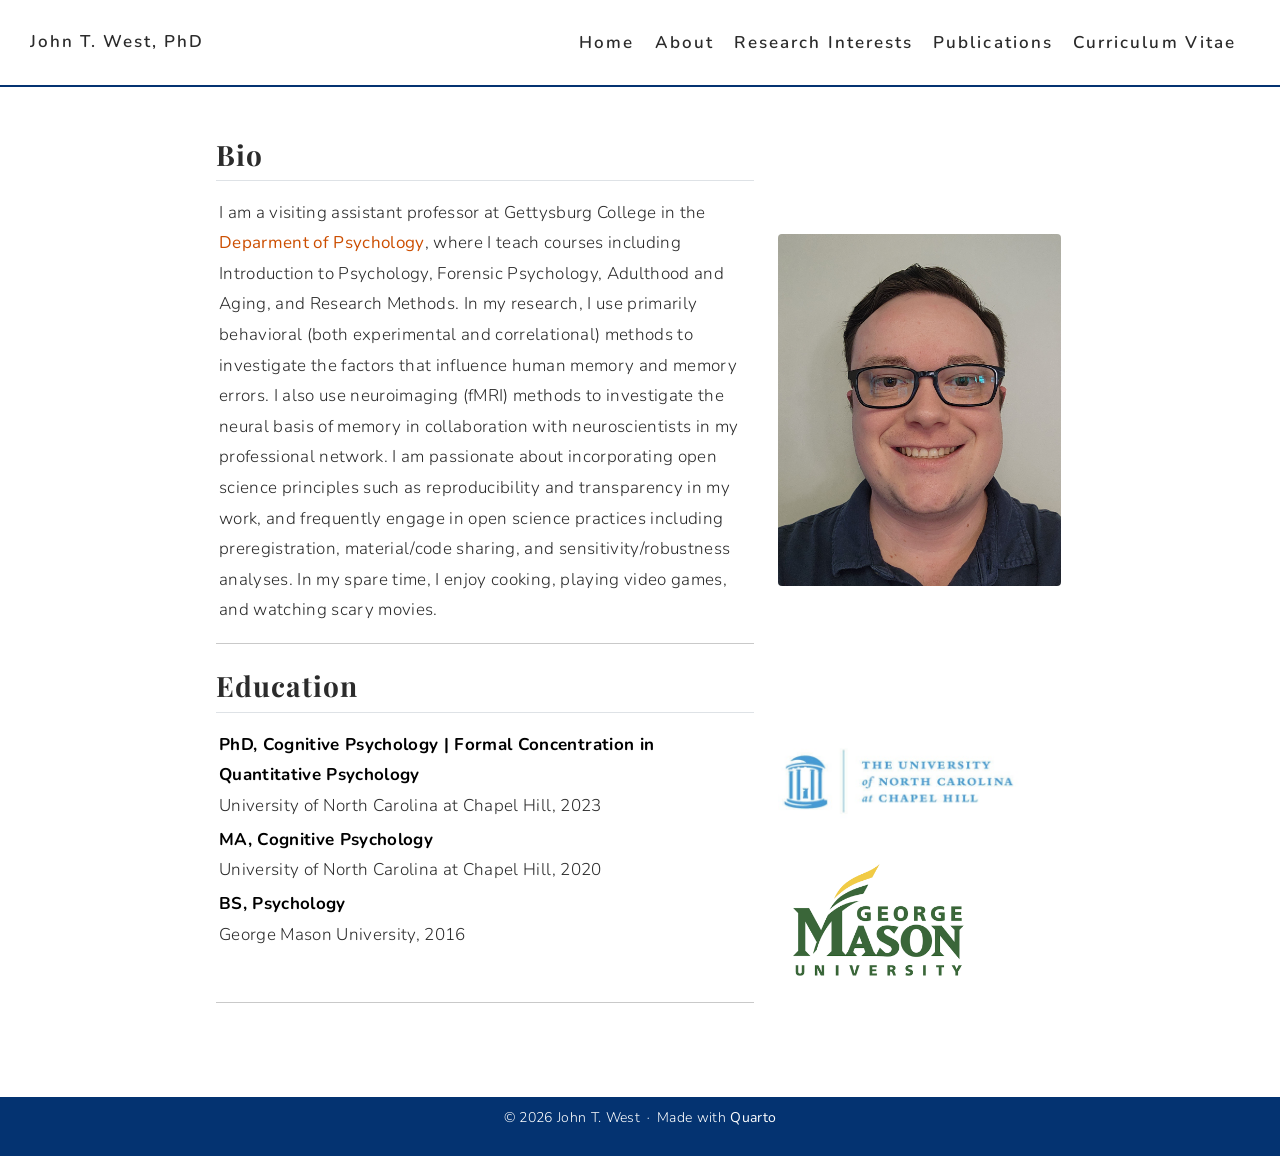
==== commit 1503ca62: "Typo fix" ====
--- a/docs/about.html
+++ b/docs/about.html
@@ -2,23 +2,17 @@
 <html xmlns="http://www.w3.org/1999/xhtml" lang="en" xml:lang="en"><head>
 
 <meta charset="utf-8">
-<meta name="generator" content="quarto-1.10.18">
+<meta name="generator" content="quarto-1.6.42">
 
 <meta name="viewport" content="width=device-width, initial-scale=1.0, user-scalable=yes">
 
 
 <title>about – John T. West, PhD</title>
 <style>
-/* Default styles provided by pandoc.
-** See https://pandoc.org/MANUAL.html#variables-for-html for config info.
-*/
+code{white-space: pre-wrap;}
 span.smallcaps{font-variant: small-caps;}
-div.columns{display: flex; gap: 1.5em;}
-div.column{flex: auto;}
-@media screen {
-div.columns{gap: min(4vw, 1.5em);}
-div.column{overflow-x: auto;}
-}
+div.columns{display: flex; gap: min(4vw, 1.5em);}
+div.column{flex: auto; overflow-x: auto;}
 div.hanging-indent{margin-left: 1.5em; text-indent: -1.5em;}
 ul.task-list{list-style: none;}
 ul.task-list li input[type="checkbox"] {
@@ -36,16 +30,15 @@
 <script src="site_libs/quarto-search/fuse.min.js"></script>
 <script src="site_libs/quarto-search/quarto-search.js"></script>
 <meta name="quarto:offset" content="./">
-<script src="site_libs/quarto-html/quarto.js" type="module"></script>
-<script src="site_libs/quarto-html/tabsets/tabsets.js" type="module"></script>
+<script src="site_libs/quarto-html/quarto.js"></script>
 <script src="site_libs/quarto-html/popper.min.js"></script>
 <script src="site_libs/quarto-html/tippy.umd.min.js"></script>
 <script src="site_libs/quarto-html/anchor.min.js"></script>
 <link href="site_libs/quarto-html/tippy.css" rel="stylesheet">
-<link href="site_libs/quarto-html/quarto-syntax-highlighting-64a204ab8560d761af7679ceaba22944.css" rel="stylesheet" id="quarto-text-highlighting-styles">
+<link href="site_libs/quarto-html/quarto-syntax-highlighting-2f5df379a58b258e96c21c0638c20c03.css" rel="stylesheet" id="quarto-text-highlighting-styles">
 <script src="site_libs/bootstrap/bootstrap.min.js"></script>
 <link href="site_libs/bootstrap/bootstrap-icons.css" rel="stylesheet">
-<link href="site_libs/bootstrap/bootstrap-8e6b26d003afc90dbb8a5f164852d6d5.min.css" rel="stylesheet" append-hash="true" id="quarto-bootstrap" data-mode="light">
+<link href="site_libs/bootstrap/bootstrap-82bb28837ec74653b082b714668620c8.min.css" rel="stylesheet" append-hash="true" id="quarto-bootstrap" data-mode="light">
 <script id="quarto-search-options" type="application/json">{
   "location": "navbar",
   "copy-button": false,
@@ -79,7 +72,7 @@
 <link rel="stylesheet" href="about.css">
 </head>
 
-<body class="nav-fixed quarto-light">
+<body class="nav-fixed">
 
 <div id="quarto-search-results"></div>
   <header id="quarto-header" class="headroom fixed-top">
@@ -142,17 +135,23 @@
 
 
 <div class="column-page">
+<div>
+
+</div>
 <div class="quarto-layout-panel" data-layout="[65, 35]" style="align-items: flex-start; gap: 2rem; padding: 1.5rem 0 0 0;">
 <div class="quarto-layout-row">
 <section id="bio" class="level2 bio-text quarto-layout-cell" style="flex-basis: 65.0%;justify-content: flex-start;">
 <h2 class="anchored" data-anchor-id="bio">Bio</h2>
-<p>I am a visiting assistant professor at Gettysburg College in the <a href="https://www.gettysburg.edu/academic-programs/psychology/" target="_blank">Deparment of Psychology</a>, where I teach courses including Introduction to Psychology, Forensic Psychology, Adulthood and Aging, and Research Methods. In my research, I use primarily behavioral (both experimental and correlational) methods to investigate the factors that influence human memory and memory errors. I also use neuroimaging (fMRI) methods to investigate the neural basis of memory in collaboration with neuroscientists in my professional network. I am passionate about incorporating open science principles such as reproducibility and transparency in my work, and frequently engage in open science practices including preregistration, material/code sharing, and sensitivity/robustness analyses. In my spare time, I enjoy cooking, playing video games, and watching horror movies.</p>
+<p>I am a visiting assistant professor at Gettysburg College in the <a href="https://www.gettysburg.edu/academic-programs/psychology/" target="_blank">Deparment of Psychology</a>, where I teach courses including Introduction to Psychology, Forensic Psychology, Adulthood and Aging, and Research Methods. In my research, I use primarily behavioral (both experimental and correlational) methods to investigate the factors that influence human memory and memory errors. I also use neuroimaging (fMRI) methods to investigate the neural basis of memory in collaboration with neuroscientists in my professional network. I am passionate about incorporating open science principles such as reproducibility and transparency in my work, and frequently engage in open science practices including preregistration, material/code sharing, and sensitivity/robustness analyses. In my spare time, I enjoy cooking, playing video games, and watching scary movies.</p>
 <hr>
 </section>
 <div class="quarto-layout-cell" style="flex-basis: 35.0%;justify-content: center;">
 <p><img src="img/Gettysburg ID photo.jpg" class="img-fluid" style="border-radius: 4px; width: 100%; margin-top: 5.5rem;"></p>
 </div>
 </div>
+</div>
+<div>
+
 </div>
 <div class="quarto-layout-panel" data-layout="[65, 35]" style="align-items: flex-start; gap: 2rem; padding: 1.5rem 0 0 0;">
 <div class="quarto-layout-row">
@@ -176,243 +175,236 @@
 
 </main> <!-- /main -->
 <script id="quarto-html-after-body" type="application/javascript">
-  window.document.addEventListener("DOMContentLoaded", function (event) {
-    const icon = "";
-    const anchorJS = new window.AnchorJS();
-    anchorJS.options = {
-      placement: 'right',
-      icon: icon
-    };
-    anchorJS.add('.anchored');
-    const isCodeAnnotation = (el) => {
-      for (const clz of el.classList) {
-        if (clz.startsWith('code-annotation-')) {                     
-          return true;
-        }
-      }
-      return false;
-    }
-    const onCopySuccess = function(e) {
-      // button target
-      const button = e.trigger;
-      // don't keep focus
-      button.blur();
-      // flash "checked"
-      button.classList.add('code-copy-button-checked');
-      var currentTitle = button.getAttribute("title");
-      button.setAttribute("title", "Copied!");
-      let tooltip;
-      if (window.bootstrap) {
-        button.setAttribute("data-bs-toggle", "tooltip");
-        button.setAttribute("data-bs-placement", "left");
-        button.setAttribute("data-bs-title", "Copied!");
-        tooltip = new bootstrap.Tooltip(button, 
-          { trigger: "manual", 
-            customClass: "code-copy-button-tooltip",
-            offset: [0, -8]});
-        tooltip.show();    
-      }
-      setTimeout(function() {
-        if (tooltip) {
-          tooltip.hide();
-          button.removeAttribute("data-bs-title");
-          button.removeAttribute("data-bs-toggle");
-          button.removeAttribute("data-bs-placement");
-        }
-        button.setAttribute("title", currentTitle);
-        button.classList.remove('code-copy-button-checked');
-      }, 1000);
-      // clear code selection
-      e.clearSelection();
-    }
-    const getTextToCopy = function(trigger) {
-      const outerScaffold = trigger.parentElement.cloneNode(true);
-      const codeEl = outerScaffold.querySelector('code');
+window.document.addEventListener("DOMContentLoaded", function (event) {
+  const toggleBodyColorMode = (bsSheetEl) => {
+    const mode = bsSheetEl.getAttribute("data-mode");
+    const bodyEl = window.document.querySelector("body");
+    if (mode === "dark") {
+      bodyEl.classList.add("quarto-dark");
+      bodyEl.classList.remove("quarto-light");
+    } else {
+      bodyEl.classList.add("quarto-light");
+      bodyEl.classList.remove("quarto-dark");
+    }
+  }
+  const toggleBodyColorPrimary = () => {
+    const bsSheetEl = window.document.querySelector("link#quarto-bootstrap");
+    if (bsSheetEl) {
+      toggleBodyColorMode(bsSheetEl);
+    }
+  }
+  toggleBodyColorPrimary();  
+  const icon = "";
+  const anchorJS = new window.AnchorJS();
+  anchorJS.options = {
+    placement: 'right',
+    icon: icon
+  };
+  anchorJS.add('.anchored');
+  const isCodeAnnotation = (el) => {
+    for (const clz of el.classList) {
+      if (clz.startsWith('code-annotation-')) {                     
+        return true;
+      }
+    }
+    return false;
+  }
+  const onCopySuccess = function(e) {
+    // button target
+    const button = e.trigger;
+    // don't keep focus
+    button.blur();
+    // flash "checked"
+    button.classList.add('code-copy-button-checked');
+    var currentTitle = button.getAttribute("title");
+    button.setAttribute("title", "Copied!");
+    let tooltip;
+    if (window.bootstrap) {
+      button.setAttribute("data-bs-toggle", "tooltip");
+      button.setAttribute("data-bs-placement", "left");
+      button.setAttribute("data-bs-title", "Copied!");
+      tooltip = new bootstrap.Tooltip(button, 
+        { trigger: "manual", 
+          customClass: "code-copy-button-tooltip",
+          offset: [0, -8]});
+      tooltip.show();    
+    }
+    setTimeout(function() {
+      if (tooltip) {
+        tooltip.hide();
+        button.removeAttribute("data-bs-title");
+        button.removeAttribute("data-bs-toggle");
+        button.removeAttribute("data-bs-placement");
+      }
+      button.setAttribute("title", currentTitle);
+      button.classList.remove('code-copy-button-checked');
+    }, 1000);
+    // clear code selection
+    e.clearSelection();
+  }
+  const getTextToCopy = function(trigger) {
+      const codeEl = trigger.previousElementSibling.cloneNode(true);
       for (const childEl of codeEl.children) {
         if (isCodeAnnotation(childEl)) {
           childEl.remove();
         }
       }
       return codeEl.innerText;
-    }
-    const clipboard = new window.ClipboardJS('.code-copy-button:not([data-in-quarto-modal])', {
-      text: getTextToCopy
+  }
+  const clipboard = new window.ClipboardJS('.code-copy-button:not([data-in-quarto-modal])', {
+    text: getTextToCopy
+  });
+  clipboard.on('success', onCopySuccess);
+  if (window.document.getElementById('quarto-embedded-source-code-modal')) {
+    const clipboardModal = new window.ClipboardJS('.code-copy-button[data-in-quarto-modal]', {
+      text: getTextToCopy,
+      container: window.document.getElementById('quarto-embedded-source-code-modal')
     });
-    clipboard.on('success', onCopySuccess);
-    if (window.document.getElementById('quarto-embedded-source-code-modal')) {
-      const clipboardModal = new window.ClipboardJS('.code-copy-button[data-in-quarto-modal]', {
-        text: getTextToCopy,
-        container: window.document.getElementById('quarto-embedded-source-code-modal')
-      });
-      clipboardModal.on('success', onCopySuccess);
-    }
-      var localhostRegex = new RegExp(/^(?:http|https):\/\/localhost\:?[0-9]*\//);
-      var mailtoRegex = new RegExp(/^mailto:/);
-        var filterRegex = new RegExp('/' + window.location.host + '/');
-      var isInternal = (href) => {
-          return filterRegex.test(href) || localhostRegex.test(href) || mailtoRegex.test(href);
-      }
-      // Inspect non-navigation links and adorn them if external
-     var links = window.document.querySelectorAll('a[href]:not(.nav-link):not(.navbar-brand):not(.toc-action):not(.sidebar-link):not(.sidebar-item-toggle):not(.pagination-link):not(.no-external):not([aria-hidden]):not(.dropdown-item):not(.quarto-navigation-tool):not(.about-link)');
-      for (var i=0; i<links.length; i++) {
-        const link = links[i];
-        if (!isInternal(link.href)) {
-          // undo the damage that might have been done by quarto-nav.js in the case of
-          // links that we want to consider external
-          if (link.dataset.originalHref !== undefined) {
-            link.href = link.dataset.originalHref;
+    clipboardModal.on('success', onCopySuccess);
+  }
+    var localhostRegex = new RegExp(/^(?:http|https):\/\/localhost\:?[0-9]*\//);
+    var mailtoRegex = new RegExp(/^mailto:/);
+      var filterRegex = new RegExp('/' + window.location.host + '/');
+    var isInternal = (href) => {
+        return filterRegex.test(href) || localhostRegex.test(href) || mailtoRegex.test(href);
+    }
+    // Inspect non-navigation links and adorn them if external
+ 	var links = window.document.querySelectorAll('a[href]:not(.nav-link):not(.navbar-brand):not(.toc-action):not(.sidebar-link):not(.sidebar-item-toggle):not(.pagination-link):not(.no-external):not([aria-hidden]):not(.dropdown-item):not(.quarto-navigation-tool):not(.about-link)');
+    for (var i=0; i<links.length; i++) {
+      const link = links[i];
+      if (!isInternal(link.href)) {
+        // undo the damage that might have been done by quarto-nav.js in the case of
+        // links that we want to consider external
+        if (link.dataset.originalHref !== undefined) {
+          link.href = link.dataset.originalHref;
+        }
+      }
+    }
+  function tippyHover(el, contentFn, onTriggerFn, onUntriggerFn) {
+    const config = {
+      allowHTML: true,
+      maxWidth: 500,
+      delay: 100,
+      arrow: false,
+      appendTo: function(el) {
+          return el.parentElement;
+      },
+      interactive: true,
+      interactiveBorder: 10,
+      theme: 'quarto',
+      placement: 'bottom-start',
+    };
+    if (contentFn) {
+      config.content = contentFn;
+    }
+    if (onTriggerFn) {
+      config.onTrigger = onTriggerFn;
+    }
+    if (onUntriggerFn) {
+      config.onUntrigger = onUntriggerFn;
+    }
+    window.tippy(el, config); 
+  }
+  const noterefs = window.document.querySelectorAll('a[role="doc-noteref"]');
+  for (var i=0; i<noterefs.length; i++) {
+    const ref = noterefs[i];
+    tippyHover(ref, function() {
+      // use id or data attribute instead here
+      let href = ref.getAttribute('data-footnote-href') || ref.getAttribute('href');
+      try { href = new URL(href).hash; } catch {}
+      const id = href.replace(/^#\/?/, "");
+      const note = window.document.getElementById(id);
+      if (note) {
+        return note.innerHTML;
+      } else {
+        return "";
+      }
+    });
+  }
+  const xrefs = window.document.querySelectorAll('a.quarto-xref');
+  const processXRef = (id, note) => {
+    // Strip column container classes
+    const stripColumnClz = (el) => {
+      el.classList.remove("page-full", "page-columns");
+      if (el.children) {
+        for (const child of el.children) {
+          stripColumnClz(child);
+        }
+      }
+    }
+    stripColumnClz(note)
+    if (id === null || id.startsWith('sec-')) {
+      // Special case sections, only their first couple elements
+      const container = document.createElement("div");
+      if (note.children && note.children.length > 2) {
+        container.appendChild(note.children[0].cloneNode(true));
+        for (let i = 1; i < note.children.length; i++) {
+          const child = note.children[i];
+          if (child.tagName === "P" && child.innerText === "") {
+            continue;
+          } else {
+            container.appendChild(child.cloneNode(true));
+            break;
           }
         }
-      }
-    function tippyHover(el, contentFn, onTriggerFn, onUntriggerFn) {
-      const config = {
-        allowHTML: true,
-        maxWidth: 500,
-        delay: 100,
-        arrow: false,
-        appendTo: function(el) {
-            return el.parentElement;
-        },
-        interactive: true,
-        interactiveBorder: 10,
-        theme: 'quarto',
-        placement: 'bottom-start',
-      };
-      if (contentFn) {
-        config.content = contentFn;
-      }
-      if (onTriggerFn) {
-        config.onTrigger = onTriggerFn;
-      }
-      if (onUntriggerFn) {
-        config.onUntrigger = onUntriggerFn;
-      }
-      window.tippy(el, config); 
-    }
-    const noterefs = window.document.querySelectorAll('a[role="doc-noteref"]');
-    for (var i=0; i<noterefs.length; i++) {
-      const ref = noterefs[i];
-      tippyHover(ref, function() {
-        // use id or data attribute instead here
-        let href = ref.getAttribute('data-footnote-href') || ref.getAttribute('href');
-        try { href = new URL(href).hash; } catch {}
-        const id = href.replace(/^#\/?/, "");
-        const note = window.document.getElementById(id);
-        if (note) {
-          return note.innerHTML;
-        } else {
-          return "";
-        }
-      });
-    }
-    const xrefs = window.document.querySelectorAll('a.quarto-xref');
-    const processXRef = (id, note) => {
-      // Strip column container classes
-      const stripColumnClz = (el) => {
-        el.classList.remove("page-full", "page-columns");
-        if (el.children) {
-          for (const child of el.children) {
-            stripColumnClz(child);
-          }
-        }
-      }
-      stripColumnClz(note)
-      if (id === null || id.startsWith('sec-')) {
-        // Special case sections, only their first couple elements
-        const container = document.createElement("div");
-        if (note.children && note.children.length > 2) {
-          container.appendChild(note.children[0].cloneNode(true));
-          for (let i = 1; i < note.children.length; i++) {
-            const child = note.children[i];
-            if (child.tagName === "P" && child.innerText === "") {
-              continue;
-            } else {
-              container.appendChild(child.cloneNode(true));
-              break;
-            }
-          }
-          if (window.Quarto?.typesetMath) {
-            window.Quarto.typesetMath(container);
-          }
-          return container.innerHTML
-        } else {
-          if (window.Quarto?.typesetMath) {
-            window.Quarto.typesetMath(note);
-          }
-          return note.innerHTML;
-        }
+        if (window.Quarto?.typesetMath) {
+          window.Quarto.typesetMath(container);
+        }
+        return container.innerHTML
       } else {
-        // Remove any anchor links if they are present
-        const anchorLink = note.querySelector('a.anchorjs-link');
-        if (anchorLink) {
-          anchorLink.remove();
-        }
         if (window.Quarto?.typesetMath) {
           window.Quarto.typesetMath(note);
         }
-        if (note.classList.contains("callout")) {
-          return note.outerHTML;
-        } else {
-          return note.innerHTML;
-        }
-      }
-    }
-    for (var i=0; i<xrefs.length; i++) {
-      const xref = xrefs[i];
-      tippyHover(xref, undefined, function(instance) {
-        instance.disable();
-        let url = xref.getAttribute('href');
-        let hash = undefined; 
-        if (url.startsWith('#')) {
-          hash = url;
-        } else {
-          try { hash = new URL(url).hash; } catch {}
-        }
-        if (hash) {
-          const id = hash.replace(/^#\/?/, "");
-          const note = window.document.getElementById(id);
-          if (note !== null) {
-            try {
-              const html = processXRef(id, note.cloneNode(true));
-              instance.setContent(html);
-            } finally {
-              instance.enable();
-              instance.show();
-            }
-          } else {
-            // See if we can fetch this
-            fetch(url.split('#')[0])
-            .then(res => res.text())
-            .then(html => {
-              const parser = new DOMParser();
-              const htmlDoc = parser.parseFromString(html, "text/html");
-              const note = htmlDoc.getElementById(id);
-              if (note !== null) {
-                const html = processXRef(id, note);
-                instance.setContent(html);
-              } 
-            }).finally(() => {
-              instance.enable();
-              instance.show();
-            });
+        return note.innerHTML;
+      }
+    } else {
+      // Remove any anchor links if they are present
+      const anchorLink = note.querySelector('a.anchorjs-link');
+      if (anchorLink) {
+        anchorLink.remove();
+      }
+      if (window.Quarto?.typesetMath) {
+        window.Quarto.typesetMath(note);
+      }
+      if (note.classList.contains("callout")) {
+        return note.outerHTML;
+      } else {
+        return note.innerHTML;
+      }
+    }
+  }
+  for (var i=0; i<xrefs.length; i++) {
+    const xref = xrefs[i];
+    tippyHover(xref, undefined, function(instance) {
+      instance.disable();
+      let url = xref.getAttribute('href');
+      let hash = undefined; 
+      if (url.startsWith('#')) {
+        hash = url;
+      } else {
+        try { hash = new URL(url).hash; } catch {}
+      }
+      if (hash) {
+        const id = hash.replace(/^#\/?/, "");
+        const note = window.document.getElementById(id);
+        if (note !== null) {
+          try {
+            const html = processXRef(id, note.cloneNode(true));
+            instance.setContent(html);
+          } finally {
+            instance.enable();
+            instance.show();
           }
         } else {
-          // See if we can fetch a full url (with no hash to target)
-          // This is a special case and we should probably do some content thinning / targeting
-          fetch(url)
+          // See if we can fetch this
+          fetch(url.split('#')[0])
           .then(res => res.text())
           .then(html => {
             const parser = new DOMParser();
             const htmlDoc = parser.parseFromString(html, "text/html");
-            const note = htmlDoc.querySelector('main.content');
+            const note = htmlDoc.getElementById(id);
             if (note !== null) {
-              // This should only happen for chapter cross references
-              // (since there is no id in the URL)
-              // remove the first header
-              if (note.children.length > 0 && note.children[0].tagName === "HEADER") {
-                note.children[0].remove();
-              }
-              const html = processXRef(null, note);
+              const html = processXRef(id, note);
               instance.setContent(html);
             } 
           }).finally(() => {
@@ -420,161 +412,185 @@
             instance.show();
           });
         }
-      }, function(instance) {
+      } else {
+        // See if we can fetch a full url (with no hash to target)
+        // This is a special case and we should probably do some content thinning / targeting
+        fetch(url)
+        .then(res => res.text())
+        .then(html => {
+          const parser = new DOMParser();
+          const htmlDoc = parser.parseFromString(html, "text/html");
+          const note = htmlDoc.querySelector('main.content');
+          if (note !== null) {
+            // This should only happen for chapter cross references
+            // (since there is no id in the URL)
+            // remove the first header
+            if (note.children.length > 0 && note.children[0].tagName === "HEADER") {
+              note.children[0].remove();
+            }
+            const html = processXRef(null, note);
+            instance.setContent(html);
+          } 
+        }).finally(() => {
+          instance.enable();
+          instance.show();
+        });
+      }
+    }, function(instance) {
+    });
+  }
+      let selectedAnnoteEl;
+      const selectorForAnnotation = ( cell, annotation) => {
+        let cellAttr = 'data-code-cell="' + cell + '"';
+        let lineAttr = 'data-code-annotation="' +  annotation + '"';
+        const selector = 'span[' + cellAttr + '][' + lineAttr + ']';
+        return selector;
+      }
+      const selectCodeLines = (annoteEl) => {
+        const doc = window.document;
+        const targetCell = annoteEl.getAttribute("data-target-cell");
+        const targetAnnotation = annoteEl.getAttribute("data-target-annotation");
+        const annoteSpan = window.document.querySelector(selectorForAnnotation(targetCell, targetAnnotation));
+        const lines = annoteSpan.getAttribute("data-code-lines").split(",");
+        const lineIds = lines.map((line) => {
+          return targetCell + "-" + line;
+        })
+        let top = null;
+        let height = null;
+        let parent = null;
+        if (lineIds.length > 0) {
+            //compute the position of the single el (top and bottom and make a div)
+            const el = window.document.getElementById(lineIds[0]);
+            top = el.offsetTop;
+            height = el.offsetHeight;
+            parent = el.parentElement.parentElement;
+          if (lineIds.length > 1) {
+            const lastEl = window.document.getElementById(lineIds[lineIds.length - 1]);
+            const bottom = lastEl.offsetTop + lastEl.offsetHeight;
+            height = bottom - top;
+          }
+          if (top !== null && height !== null && parent !== null) {
+            // cook up a div (if necessary) and position it 
+            let div = window.document.getElementById("code-annotation-line-highlight");
+            if (div === null) {
+              div = window.document.createElement("div");
+              div.setAttribute("id", "code-annotation-line-highlight");
+              div.style.position = 'absolute';
+              parent.appendChild(div);
+            }
+            div.style.top = top - 2 + "px";
+            div.style.height = height + 4 + "px";
+            div.style.left = 0;
+            let gutterDiv = window.document.getElementById("code-annotation-line-highlight-gutter");
+            if (gutterDiv === null) {
+              gutterDiv = window.document.createElement("div");
+              gutterDiv.setAttribute("id", "code-annotation-line-highlight-gutter");
+              gutterDiv.style.position = 'absolute';
+              const codeCell = window.document.getElementById(targetCell);
+              const gutter = codeCell.querySelector('.code-annotation-gutter');
+              gutter.appendChild(gutterDiv);
+            }
+            gutterDiv.style.top = top - 2 + "px";
+            gutterDiv.style.height = height + 4 + "px";
+          }
+          selectedAnnoteEl = annoteEl;
+        }
+      };
+      const unselectCodeLines = () => {
+        const elementsIds = ["code-annotation-line-highlight", "code-annotation-line-highlight-gutter"];
+        elementsIds.forEach((elId) => {
+          const div = window.document.getElementById(elId);
+          if (div) {
+            div.remove();
+          }
+        });
+        selectedAnnoteEl = undefined;
+      };
+        // Handle positioning of the toggle
+    window.addEventListener(
+      "resize",
+      throttle(() => {
+        elRect = undefined;
+        if (selectedAnnoteEl) {
+          selectCodeLines(selectedAnnoteEl);
+        }
+      }, 10)
+    );
+    function throttle(fn, ms) {
+    let throttle = false;
+    let timer;
+      return (...args) => {
+        if(!throttle) { // first call gets through
+            fn.apply(this, args);
+            throttle = true;
+        } else { // all the others get throttled
+            if(timer) clearTimeout(timer); // cancel #2
+            timer = setTimeout(() => {
+              fn.apply(this, args);
+              timer = throttle = false;
+            }, ms);
+        }
+      };
+    }
+      // Attach click handler to the DT
+      const annoteDls = window.document.querySelectorAll('dt[data-target-cell]');
+      for (const annoteDlNode of annoteDls) {
+        annoteDlNode.addEventListener('click', (event) => {
+          const clickedEl = event.target;
+          if (clickedEl !== selectedAnnoteEl) {
+            unselectCodeLines();
+            const activeEl = window.document.querySelector('dt[data-target-cell].code-annotation-active');
+            if (activeEl) {
+              activeEl.classList.remove('code-annotation-active');
+            }
+            selectCodeLines(clickedEl);
+            clickedEl.classList.add('code-annotation-active');
+          } else {
+            // Unselect the line
+            unselectCodeLines();
+            clickedEl.classList.remove('code-annotation-active');
+          }
+        });
+      }
+  const findCites = (el) => {
+    const parentEl = el.parentElement;
+    if (parentEl) {
+      const cites = parentEl.dataset.cites;
+      if (cites) {
+        return {
+          el,
+          cites: cites.split(' ')
+        };
+      } else {
+        return findCites(el.parentElement)
+      }
+    } else {
+      return undefined;
+    }
+  };
+  var bibliorefs = window.document.querySelectorAll('a[role="doc-biblioref"]');
+  for (var i=0; i<bibliorefs.length; i++) {
+    const ref = bibliorefs[i];
+    const citeInfo = findCites(ref);
+    if (citeInfo) {
+      tippyHover(citeInfo.el, function() {
+        var popup = window.document.createElement('div');
+        citeInfo.cites.forEach(function(cite) {
+          var citeDiv = window.document.createElement('div');
+          citeDiv.classList.add('hanging-indent');
+          citeDiv.classList.add('csl-entry');
+          var biblioDiv = window.document.getElementById('ref-' + cite);
+          if (biblioDiv) {
+            citeDiv.innerHTML = biblioDiv.innerHTML;
+          }
+          popup.appendChild(citeDiv);
+        });
+        return popup.innerHTML;
       });
     }
-        let selectedAnnoteEl;
-        const selectorForAnnotation = ( cell, annotation) => {
-          let cellAttr = 'data-code-cell="' + cell + '"';
-          let lineAttr = 'data-code-annotation="' +  annotation + '"';
-          const selector = 'span[' + cellAttr + '][' + lineAttr + ']';
-          return selector;
-        }
-        const selectCodeLines = (annoteEl) => {
-          const doc = window.document;
-          const targetCell = annoteEl.getAttribute("data-target-cell");
-          const targetAnnotation = annoteEl.getAttribute("data-target-annotation");
-          const annoteSpan = window.document.querySelector(selectorForAnnotation(targetCell, targetAnnotation));
-          const lines = annoteSpan.getAttribute("data-code-lines").split(",");
-          const lineIds = lines.map((line) => {
-            return targetCell + "-" + line;
-          })
-          let top = null;
-          let height = null;
-          let parent = null;
-          if (lineIds.length > 0) {
-              //compute the position of the single el (top and bottom and make a div)
-              const el = window.document.getElementById(lineIds[0]);
-              top = el.offsetTop;
-              height = el.offsetHeight;
-              parent = el.parentElement.parentElement;
-            if (lineIds.length > 1) {
-              const lastEl = window.document.getElementById(lineIds[lineIds.length - 1]);
-              const bottom = lastEl.offsetTop + lastEl.offsetHeight;
-              height = bottom - top;
-            }
-            if (top !== null && height !== null && parent !== null) {
-              // cook up a div (if necessary) and position it 
-              let div = window.document.getElementById("code-annotation-line-highlight");
-              if (div === null) {
-                div = window.document.createElement("div");
-                div.setAttribute("id", "code-annotation-line-highlight");
-                div.style.position = 'absolute';
-                parent.appendChild(div);
-              }
-              div.style.top = top - 2 + "px";
-              div.style.height = height + 4 + "px";
-              div.style.left = 0;
-              let gutterDiv = window.document.getElementById("code-annotation-line-highlight-gutter");
-              if (gutterDiv === null) {
-                gutterDiv = window.document.createElement("div");
-                gutterDiv.setAttribute("id", "code-annotation-line-highlight-gutter");
-                gutterDiv.style.position = 'absolute';
-                const codeCell = window.document.getElementById(targetCell);
-                const gutter = codeCell.querySelector('.code-annotation-gutter');
-                gutter.appendChild(gutterDiv);
-              }
-              gutterDiv.style.top = top - 2 + "px";
-              gutterDiv.style.height = height + 4 + "px";
-            }
-            selectedAnnoteEl = annoteEl;
-          }
-        };
-        const unselectCodeLines = () => {
-          const elementsIds = ["code-annotation-line-highlight", "code-annotation-line-highlight-gutter"];
-          elementsIds.forEach((elId) => {
-            const div = window.document.getElementById(elId);
-            if (div) {
-              div.remove();
-            }
-          });
-          selectedAnnoteEl = undefined;
-        };
-          // Handle positioning of the toggle
-      window.addEventListener(
-        "resize",
-        throttle(() => {
-          elRect = undefined;
-          if (selectedAnnoteEl) {
-            selectCodeLines(selectedAnnoteEl);
-          }
-        }, 10)
-      );
-      function throttle(fn, ms) {
-      let throttle = false;
-      let timer;
-        return (...args) => {
-          if(!throttle) { // first call gets through
-              fn.apply(this, args);
-              throttle = true;
-          } else { // all the others get throttled
-              if(timer) clearTimeout(timer); // cancel #2
-              timer = setTimeout(() => {
-                fn.apply(this, args);
-                timer = throttle = false;
-              }, ms);
-          }
-        };
-      }
-        // Attach click handler to the DT
-        const annoteDls = window.document.querySelectorAll('dt[data-target-cell]');
-        for (const annoteDlNode of annoteDls) {
-          annoteDlNode.addEventListener('click', (event) => {
-            const clickedEl = event.target;
-            if (clickedEl !== selectedAnnoteEl) {
-              unselectCodeLines();
-              const activeEl = window.document.querySelector('dt[data-target-cell].code-annotation-active');
-              if (activeEl) {
-                activeEl.classList.remove('code-annotation-active');
-              }
-              selectCodeLines(clickedEl);
-              clickedEl.classList.add('code-annotation-active');
-            } else {
-              // Unselect the line
-              unselectCodeLines();
-              clickedEl.classList.remove('code-annotation-active');
-            }
-          });
-        }
-    const findCites = (el) => {
-      const parentEl = el.parentElement;
-      if (parentEl) {
-        const cites = parentEl.dataset.cites;
-        if (cites) {
-          return {
-            el,
-            cites: cites.split(' ')
-          };
-        } else {
-          return findCites(el.parentElement)
-        }
-      } else {
-        return undefined;
-      }
-    };
-    var bibliorefs = window.document.querySelectorAll('a[role="doc-biblioref"]');
-    for (var i=0; i<bibliorefs.length; i++) {
-      const ref = bibliorefs[i];
-      const citeInfo = findCites(ref);
-      if (citeInfo) {
-        tippyHover(citeInfo.el, function() {
-          var popup = window.document.createElement('div');
-          citeInfo.cites.forEach(function(cite) {
-            var citeDiv = window.document.createElement('div');
-            citeDiv.classList.add('hanging-indent');
-            citeDiv.classList.add('csl-entry');
-            var biblioDiv = window.document.getElementById('ref-' + cite);
-            if (biblioDiv) {
-              citeDiv.innerHTML = biblioDiv.innerHTML;
-            }
-            popup.appendChild(citeDiv);
-          });
-          return popup.innerHTML;
-        });
-      }
-    }
-  });
-  </script>
+  }
+});
+</script>
 </div> <!-- /content -->
 <footer class="footer">
   <div class="nav-footer">
--- a/docs/site_libs/quarto-html/quarto-syntax-highlighting-2f5df379a58b258e96c21c0638c20c03.css
+++ b/docs/site_libs/quarto-html/quarto-syntax-highlighting-2f5df379a58b258e96c21c0638c20c03.css
@@ -0,0 +1,205 @@
+/* quarto syntax highlight colors */
+:root {
+  --quarto-hl-ot-color: #003B4F;
+  --quarto-hl-at-color: #657422;
+  --quarto-hl-ss-color: #20794D;
+  --quarto-hl-an-color: #5E5E5E;
+  --quarto-hl-fu-color: #4758AB;
+  --quarto-hl-st-color: #20794D;
+  --quarto-hl-cf-color: #003B4F;
+  --quarto-hl-op-color: #5E5E5E;
+  --quarto-hl-er-color: #AD0000;
+  --quarto-hl-bn-color: #AD0000;
+  --quarto-hl-al-color: #AD0000;
+  --quarto-hl-va-color: #111111;
+  --quarto-hl-bu-color: inherit;
+  --quarto-hl-ex-color: inherit;
+  --quarto-hl-pp-color: #AD0000;
+  --quarto-hl-in-color: #5E5E5E;
+  --quarto-hl-vs-color: #20794D;
+  --quarto-hl-wa-color: #5E5E5E;
+  --quarto-hl-do-color: #5E5E5E;
+  --quarto-hl-im-color: #00769E;
+  --quarto-hl-ch-color: #20794D;
+  --quarto-hl-dt-color: #AD0000;
+  --quarto-hl-fl-color: #AD0000;
+  --quarto-hl-co-color: #5E5E5E;
+  --quarto-hl-cv-color: #5E5E5E;
+  --quarto-hl-cn-color: #8f5902;
+  --quarto-hl-sc-color: #5E5E5E;
+  --quarto-hl-dv-color: #AD0000;
+  --quarto-hl-kw-color: #003B4F;
+}
+
+/* other quarto variables */
+:root {
+  --quarto-font-monospace: SFMono-Regular, Menlo, Monaco, Consolas, "Liberation Mono", "Courier New", monospace;
+}
+
+pre > code.sourceCode > span {
+  color: #003B4F;
+}
+
+code span {
+  color: #003B4F;
+}
+
+code.sourceCode > span {
+  color: #003B4F;
+}
+
+div.sourceCode,
+div.sourceCode pre.sourceCode {
+  color: #003B4F;
+}
+
+code span.ot {
+  color: #003B4F;
+  font-style: inherit;
+}
+
+code span.at {
+  color: #657422;
+  font-style: inherit;
+}
+
+code span.ss {
+  color: #20794D;
+  font-style: inherit;
+}
+
+code span.an {
+  color: #5E5E5E;
+  font-style: inherit;
+}
+
+code span.fu {
+  color: #4758AB;
+  font-style: inherit;
+}
+
+code span.st {
+  color: #20794D;
+  font-style: inherit;
+}
+
+code span.cf {
+  color: #003B4F;
+  font-weight: bold;
+  font-style: inherit;
+}
+
+code span.op {
+  color: #5E5E5E;
+  font-style: inherit;
+}
+
+code span.er {
+  color: #AD0000;
+  font-style: inherit;
+}
+
+code span.bn {
+  color: #AD0000;
+  font-style: inherit;
+}
+
+code span.al {
+  color: #AD0000;
+  font-style: inherit;
+}
+
+code span.va {
+  color: #111111;
+  font-style: inherit;
+}
+
+code span.bu {
+  font-style: inherit;
+}
+
+code span.ex {
+  font-style: inherit;
+}
+
+code span.pp {
+  color: #AD0000;
+  font-style: inherit;
+}
+
+code span.in {
+  color: #5E5E5E;
+  font-style: inherit;
+}
+
+code span.vs {
+  color: #20794D;
+  font-style: inherit;
+}
+
+code span.wa {
+  color: #5E5E5E;
+  font-style: italic;
+}
+
+code span.do {
+  color: #5E5E5E;
+  font-style: italic;
+}
+
+code span.im {
+  color: #00769E;
+  font-style: inherit;
+}
+
+code span.ch {
+  color: #20794D;
+  font-style: inherit;
+}
+
+code span.dt {
+  color: #AD0000;
+  font-style: inherit;
+}
+
+code span.fl {
+  color: #AD0000;
+  font-style: inherit;
+}
+
+code span.co {
+  color: #5E5E5E;
+  font-style: inherit;
+}
+
+code span.cv {
+  color: #5E5E5E;
+  font-style: italic;
+}
+
+code span.cn {
+  color: #8f5902;
+  font-style: inherit;
+}
+
+code span.sc {
+  color: #5E5E5E;
+  font-style: inherit;
+}
+
+code span.dv {
+  color: #AD0000;
+  font-style: inherit;
+}
+
+code span.kw {
+  color: #003B4F;
+  font-weight: bold;
+  font-style: inherit;
+}
+
+.prevent-inlining {
+  content: "</";
+}
+
+/*# sourceMappingURL=35eb38a806ee71ea6d2563be2308c832.css.map */
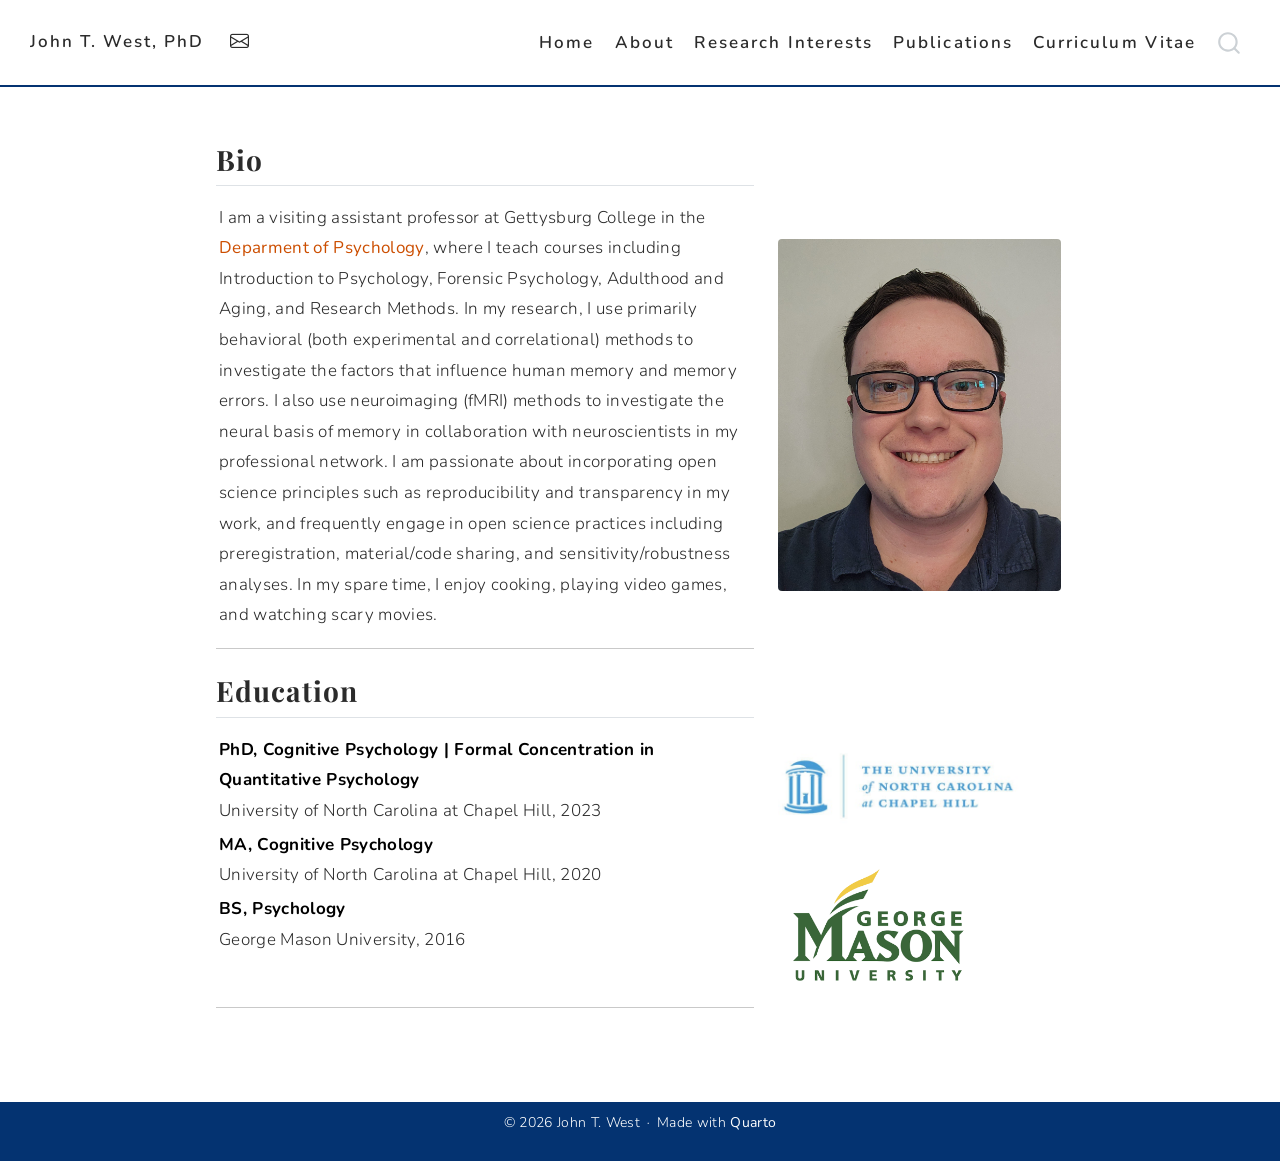
==== commit eef38b94: "CV update - 2026-09-30" ====
--- a/docs/about.html
+++ b/docs/about.html
@@ -2,17 +2,23 @@
 <html xmlns="http://www.w3.org/1999/xhtml" lang="en" xml:lang="en"><head>
 
 <meta charset="utf-8">
-<meta name="generator" content="quarto-1.6.42">
+<meta name="generator" content="quarto-1.10.18">
 
 <meta name="viewport" content="width=device-width, initial-scale=1.0, user-scalable=yes">
 
 
 <title>about – John T. West, PhD</title>
 <style>
-code{white-space: pre-wrap;}
+/* Default styles provided by pandoc.
+** See https://pandoc.org/MANUAL.html#variables-for-html for config info.
+*/
 span.smallcaps{font-variant: small-caps;}
-div.columns{display: flex; gap: min(4vw, 1.5em);}
-div.column{flex: auto; overflow-x: auto;}
+div.columns{display: flex; gap: 1.5em;}
+div.column{flex: auto;}
+@media screen {
+div.columns{gap: min(4vw, 1.5em);}
+div.column{overflow-x: auto;}
+}
 div.hanging-indent{margin-left: 1.5em; text-indent: -1.5em;}
 ul.task-list{list-style: none;}
 ul.task-list li input[type="checkbox"] {
@@ -30,15 +36,16 @@
 <script src="site_libs/quarto-search/fuse.min.js"></script>
 <script src="site_libs/quarto-search/quarto-search.js"></script>
 <meta name="quarto:offset" content="./">
-<script src="site_libs/quarto-html/quarto.js"></script>
+<script src="site_libs/quarto-html/quarto.js" type="module"></script>
+<script src="site_libs/quarto-html/tabsets/tabsets.js" type="module"></script>
 <script src="site_libs/quarto-html/popper.min.js"></script>
 <script src="site_libs/quarto-html/tippy.umd.min.js"></script>
 <script src="site_libs/quarto-html/anchor.min.js"></script>
 <link href="site_libs/quarto-html/tippy.css" rel="stylesheet">
-<link href="site_libs/quarto-html/quarto-syntax-highlighting-2f5df379a58b258e96c21c0638c20c03.css" rel="stylesheet" id="quarto-text-highlighting-styles">
+<link href="site_libs/quarto-html/quarto-syntax-highlighting-64a204ab8560d761af7679ceaba22944.css" rel="stylesheet" id="quarto-text-highlighting-styles">
 <script src="site_libs/bootstrap/bootstrap.min.js"></script>
 <link href="site_libs/bootstrap/bootstrap-icons.css" rel="stylesheet">
-<link href="site_libs/bootstrap/bootstrap-82bb28837ec74653b082b714668620c8.min.css" rel="stylesheet" append-hash="true" id="quarto-bootstrap" data-mode="light">
+<link href="site_libs/bootstrap/bootstrap-8e6b26d003afc90dbb8a5f164852d6d5.min.css" rel="stylesheet" append-hash="true" id="quarto-bootstrap" data-mode="light">
 <script id="quarto-search-options" type="application/json">{
   "location": "navbar",
   "copy-button": false,
@@ -72,7 +79,7 @@
 <link rel="stylesheet" href="about.css">
 </head>
 
-<body class="nav-fixed">
+<body class="nav-fixed quarto-light">
 
 <div id="quarto-search-results"></div>
   <header id="quarto-header" class="headroom fixed-top">
@@ -135,9 +142,6 @@
 
 
 <div class="column-page">
-<div>
-
-</div>
 <div class="quarto-layout-panel" data-layout="[65, 35]" style="align-items: flex-start; gap: 2rem; padding: 1.5rem 0 0 0;">
 <div class="quarto-layout-row">
 <section id="bio" class="level2 bio-text quarto-layout-cell" style="flex-basis: 65.0%;justify-content: flex-start;">
@@ -149,9 +153,6 @@
 <p><img src="img/Gettysburg ID photo.jpg" class="img-fluid" style="border-radius: 4px; width: 100%; margin-top: 5.5rem;"></p>
 </div>
 </div>
-</div>
-<div>
-
 </div>
 <div class="quarto-layout-panel" data-layout="[65, 35]" style="align-items: flex-start; gap: 2rem; padding: 1.5rem 0 0 0;">
 <div class="quarto-layout-row">
@@ -175,236 +176,243 @@
 
 </main> <!-- /main -->
 <script id="quarto-html-after-body" type="application/javascript">
-window.document.addEventListener("DOMContentLoaded", function (event) {
-  const toggleBodyColorMode = (bsSheetEl) => {
-    const mode = bsSheetEl.getAttribute("data-mode");
-    const bodyEl = window.document.querySelector("body");
-    if (mode === "dark") {
-      bodyEl.classList.add("quarto-dark");
-      bodyEl.classList.remove("quarto-light");
-    } else {
-      bodyEl.classList.add("quarto-light");
-      bodyEl.classList.remove("quarto-dark");
-    }
-  }
-  const toggleBodyColorPrimary = () => {
-    const bsSheetEl = window.document.querySelector("link#quarto-bootstrap");
-    if (bsSheetEl) {
-      toggleBodyColorMode(bsSheetEl);
-    }
-  }
-  toggleBodyColorPrimary();  
-  const icon = "";
-  const anchorJS = new window.AnchorJS();
-  anchorJS.options = {
-    placement: 'right',
-    icon: icon
-  };
-  anchorJS.add('.anchored');
-  const isCodeAnnotation = (el) => {
-    for (const clz of el.classList) {
-      if (clz.startsWith('code-annotation-')) {                     
-        return true;
-      }
-    }
-    return false;
-  }
-  const onCopySuccess = function(e) {
-    // button target
-    const button = e.trigger;
-    // don't keep focus
-    button.blur();
-    // flash "checked"
-    button.classList.add('code-copy-button-checked');
-    var currentTitle = button.getAttribute("title");
-    button.setAttribute("title", "Copied!");
-    let tooltip;
-    if (window.bootstrap) {
-      button.setAttribute("data-bs-toggle", "tooltip");
-      button.setAttribute("data-bs-placement", "left");
-      button.setAttribute("data-bs-title", "Copied!");
-      tooltip = new bootstrap.Tooltip(button, 
-        { trigger: "manual", 
-          customClass: "code-copy-button-tooltip",
-          offset: [0, -8]});
-      tooltip.show();    
-    }
-    setTimeout(function() {
-      if (tooltip) {
-        tooltip.hide();
-        button.removeAttribute("data-bs-title");
-        button.removeAttribute("data-bs-toggle");
-        button.removeAttribute("data-bs-placement");
-      }
-      button.setAttribute("title", currentTitle);
-      button.classList.remove('code-copy-button-checked');
-    }, 1000);
-    // clear code selection
-    e.clearSelection();
-  }
-  const getTextToCopy = function(trigger) {
-      const codeEl = trigger.previousElementSibling.cloneNode(true);
+  window.document.addEventListener("DOMContentLoaded", function (event) {
+    const icon = "";
+    const anchorJS = new window.AnchorJS();
+    anchorJS.options = {
+      placement: 'right',
+      icon: icon
+    };
+    anchorJS.add('.anchored');
+    const isCodeAnnotation = (el) => {
+      for (const clz of el.classList) {
+        if (clz.startsWith('code-annotation-')) {                     
+          return true;
+        }
+      }
+      return false;
+    }
+    const onCopySuccess = function(e) {
+      // button target
+      const button = e.trigger;
+      // don't keep focus
+      button.blur();
+      // flash "checked"
+      button.classList.add('code-copy-button-checked');
+      var currentTitle = button.getAttribute("title");
+      button.setAttribute("title", "Copied!");
+      let tooltip;
+      if (window.bootstrap) {
+        button.setAttribute("data-bs-toggle", "tooltip");
+        button.setAttribute("data-bs-placement", "left");
+        button.setAttribute("data-bs-title", "Copied!");
+        tooltip = new bootstrap.Tooltip(button, 
+          { trigger: "manual", 
+            customClass: "code-copy-button-tooltip",
+            offset: [0, -8]});
+        tooltip.show();    
+      }
+      setTimeout(function() {
+        if (tooltip) {
+          tooltip.hide();
+          button.removeAttribute("data-bs-title");
+          button.removeAttribute("data-bs-toggle");
+          button.removeAttribute("data-bs-placement");
+        }
+        button.setAttribute("title", currentTitle);
+        button.classList.remove('code-copy-button-checked');
+      }, 1000);
+      // clear code selection
+      e.clearSelection();
+    }
+    const getTextToCopy = function(trigger) {
+      const outerScaffold = trigger.parentElement.cloneNode(true);
+      const codeEl = outerScaffold.querySelector('code');
       for (const childEl of codeEl.children) {
         if (isCodeAnnotation(childEl)) {
           childEl.remove();
         }
       }
       return codeEl.innerText;
-  }
-  const clipboard = new window.ClipboardJS('.code-copy-button:not([data-in-quarto-modal])', {
-    text: getTextToCopy
-  });
-  clipboard.on('success', onCopySuccess);
-  if (window.document.getElementById('quarto-embedded-source-code-modal')) {
-    const clipboardModal = new window.ClipboardJS('.code-copy-button[data-in-quarto-modal]', {
-      text: getTextToCopy,
-      container: window.document.getElementById('quarto-embedded-source-code-modal')
+    }
+    const clipboard = new window.ClipboardJS('.code-copy-button:not([data-in-quarto-modal])', {
+      text: getTextToCopy
     });
-    clipboardModal.on('success', onCopySuccess);
-  }
-    var localhostRegex = new RegExp(/^(?:http|https):\/\/localhost\:?[0-9]*\//);
-    var mailtoRegex = new RegExp(/^mailto:/);
-      var filterRegex = new RegExp('/' + window.location.host + '/');
-    var isInternal = (href) => {
-        return filterRegex.test(href) || localhostRegex.test(href) || mailtoRegex.test(href);
-    }
-    // Inspect non-navigation links and adorn them if external
- 	var links = window.document.querySelectorAll('a[href]:not(.nav-link):not(.navbar-brand):not(.toc-action):not(.sidebar-link):not(.sidebar-item-toggle):not(.pagination-link):not(.no-external):not([aria-hidden]):not(.dropdown-item):not(.quarto-navigation-tool):not(.about-link)');
-    for (var i=0; i<links.length; i++) {
-      const link = links[i];
-      if (!isInternal(link.href)) {
-        // undo the damage that might have been done by quarto-nav.js in the case of
-        // links that we want to consider external
-        if (link.dataset.originalHref !== undefined) {
-          link.href = link.dataset.originalHref;
-        }
-      }
-    }
-  function tippyHover(el, contentFn, onTriggerFn, onUntriggerFn) {
-    const config = {
-      allowHTML: true,
-      maxWidth: 500,
-      delay: 100,
-      arrow: false,
-      appendTo: function(el) {
-          return el.parentElement;
-      },
-      interactive: true,
-      interactiveBorder: 10,
-      theme: 'quarto',
-      placement: 'bottom-start',
-    };
-    if (contentFn) {
-      config.content = contentFn;
-    }
-    if (onTriggerFn) {
-      config.onTrigger = onTriggerFn;
-    }
-    if (onUntriggerFn) {
-      config.onUntrigger = onUntriggerFn;
-    }
-    window.tippy(el, config); 
-  }
-  const noterefs = window.document.querySelectorAll('a[role="doc-noteref"]');
-  for (var i=0; i<noterefs.length; i++) {
-    const ref = noterefs[i];
-    tippyHover(ref, function() {
-      // use id or data attribute instead here
-      let href = ref.getAttribute('data-footnote-href') || ref.getAttribute('href');
-      try { href = new URL(href).hash; } catch {}
-      const id = href.replace(/^#\/?/, "");
-      const note = window.document.getElementById(id);
-      if (note) {
-        return note.innerHTML;
+    clipboard.on('success', onCopySuccess);
+    if (window.document.getElementById('quarto-embedded-source-code-modal')) {
+      const clipboardModal = new window.ClipboardJS('.code-copy-button[data-in-quarto-modal]', {
+        text: getTextToCopy,
+        container: window.document.getElementById('quarto-embedded-source-code-modal')
+      });
+      clipboardModal.on('success', onCopySuccess);
+    }
+      var localhostRegex = new RegExp(/^(?:http|https):\/\/localhost\:?[0-9]*\//);
+      var mailtoRegex = new RegExp(/^mailto:/);
+        var filterRegex = new RegExp('/' + window.location.host + '/');
+      var isInternal = (href) => {
+          return filterRegex.test(href) || localhostRegex.test(href) || mailtoRegex.test(href);
+      }
+      // Inspect non-navigation links and adorn them if external
+     var links = window.document.querySelectorAll('a[href]:not(.nav-link):not(.navbar-brand):not(.toc-action):not(.sidebar-link):not(.sidebar-item-toggle):not(.pagination-link):not(.no-external):not([aria-hidden]):not(.dropdown-item):not(.quarto-navigation-tool):not(.about-link)');
+      for (var i=0; i<links.length; i++) {
+        const link = links[i];
+        if (!isInternal(link.href)) {
+          // undo the damage that might have been done by quarto-nav.js in the case of
+          // links that we want to consider external
+          if (link.dataset.originalHref !== undefined) {
+            link.href = link.dataset.originalHref;
+          }
+        }
+      }
+    function tippyHover(el, contentFn, onTriggerFn, onUntriggerFn) {
+      const config = {
+        allowHTML: true,
+        maxWidth: 500,
+        delay: 100,
+        arrow: false,
+        appendTo: function(el) {
+            return el.parentElement;
+        },
+        interactive: true,
+        interactiveBorder: 10,
+        theme: 'quarto',
+        placement: 'bottom-start',
+      };
+      if (contentFn) {
+        config.content = contentFn;
+      }
+      if (onTriggerFn) {
+        config.onTrigger = onTriggerFn;
+      }
+      if (onUntriggerFn) {
+        config.onUntrigger = onUntriggerFn;
+      }
+      window.tippy(el, config); 
+    }
+    const noterefs = window.document.querySelectorAll('a[role="doc-noteref"]');
+    for (var i=0; i<noterefs.length; i++) {
+      const ref = noterefs[i];
+      tippyHover(ref, function() {
+        // use id or data attribute instead here
+        let href = ref.getAttribute('data-footnote-href') || ref.getAttribute('href');
+        try { href = new URL(href).hash; } catch {}
+        const id = href.replace(/^#\/?/, "");
+        const note = window.document.getElementById(id);
+        if (note) {
+          return note.innerHTML;
+        } else {
+          return "";
+        }
+      });
+    }
+    const xrefs = window.document.querySelectorAll('a.quarto-xref');
+    const processXRef = (id, note) => {
+      // Strip column container classes
+      const stripColumnClz = (el) => {
+        el.classList.remove("page-full", "page-columns");
+        if (el.children) {
+          for (const child of el.children) {
+            stripColumnClz(child);
+          }
+        }
+      }
+      stripColumnClz(note)
+      if (id === null || id.startsWith('sec-')) {
+        // Special case sections, only their first couple elements
+        const container = document.createElement("div");
+        if (note.children && note.children.length > 2) {
+          container.appendChild(note.children[0].cloneNode(true));
+          for (let i = 1; i < note.children.length; i++) {
+            const child = note.children[i];
+            if (child.tagName === "P" && child.innerText === "") {
+              continue;
+            } else {
+              container.appendChild(child.cloneNode(true));
+              break;
+            }
+          }
+          if (window.Quarto?.typesetMath) {
+            window.Quarto.typesetMath(container);
+          }
+          return container.innerHTML
+        } else {
+          if (window.Quarto?.typesetMath) {
+            window.Quarto.typesetMath(note);
+          }
+          return note.innerHTML;
+        }
       } else {
-        return "";
-      }
-    });
-  }
-  const xrefs = window.document.querySelectorAll('a.quarto-xref');
-  const processXRef = (id, note) => {
-    // Strip column container classes
-    const stripColumnClz = (el) => {
-      el.classList.remove("page-full", "page-columns");
-      if (el.children) {
-        for (const child of el.children) {
-          stripColumnClz(child);
-        }
-      }
-    }
-    stripColumnClz(note)
-    if (id === null || id.startsWith('sec-')) {
-      // Special case sections, only their first couple elements
-      const container = document.createElement("div");
-      if (note.children && note.children.length > 2) {
-        container.appendChild(note.children[0].cloneNode(true));
-        for (let i = 1; i < note.children.length; i++) {
-          const child = note.children[i];
-          if (child.tagName === "P" && child.innerText === "") {
-            continue;
-          } else {
-            container.appendChild(child.cloneNode(true));
-            break;
-          }
-        }
-        if (window.Quarto?.typesetMath) {
-          window.Quarto.typesetMath(container);
-        }
-        return container.innerHTML
-      } else {
+        // Remove any anchor links if they are present
+        const anchorLink = note.querySelector('a.anchorjs-link');
+        if (anchorLink) {
+          anchorLink.remove();
+        }
         if (window.Quarto?.typesetMath) {
           window.Quarto.typesetMath(note);
         }
-        return note.innerHTML;
-      }
-    } else {
-      // Remove any anchor links if they are present
-      const anchorLink = note.querySelector('a.anchorjs-link');
-      if (anchorLink) {
-        anchorLink.remove();
-      }
-      if (window.Quarto?.typesetMath) {
-        window.Quarto.typesetMath(note);
-      }
-      if (note.classList.contains("callout")) {
-        return note.outerHTML;
-      } else {
-        return note.innerHTML;
-      }
-    }
-  }
-  for (var i=0; i<xrefs.length; i++) {
-    const xref = xrefs[i];
-    tippyHover(xref, undefined, function(instance) {
-      instance.disable();
-      let url = xref.getAttribute('href');
-      let hash = undefined; 
-      if (url.startsWith('#')) {
-        hash = url;
-      } else {
-        try { hash = new URL(url).hash; } catch {}
-      }
-      if (hash) {
-        const id = hash.replace(/^#\/?/, "");
-        const note = window.document.getElementById(id);
-        if (note !== null) {
-          try {
-            const html = processXRef(id, note.cloneNode(true));
-            instance.setContent(html);
-          } finally {
-            instance.enable();
-            instance.show();
-          }
+        if (note.classList.contains("callout")) {
+          return note.outerHTML;
         } else {
-          // See if we can fetch this
-          fetch(url.split('#')[0])
+          return note.innerHTML;
+        }
+      }
+    }
+    for (var i=0; i<xrefs.length; i++) {
+      const xref = xrefs[i];
+      tippyHover(xref, undefined, function(instance) {
+        instance.disable();
+        let url = xref.getAttribute('href');
+        let hash = undefined; 
+        if (url.startsWith('#')) {
+          hash = url;
+        } else {
+          try { hash = new URL(url).hash; } catch {}
+        }
+        if (hash) {
+          const id = hash.replace(/^#\/?/, "");
+          const note = window.document.getElementById(id);
+          if (note !== null) {
+            try {
+              const html = processXRef(id, note.cloneNode(true));
+              instance.setContent(html);
+            } finally {
+              instance.enable();
+              instance.show();
+            }
+          } else {
+            // See if we can fetch this
+            fetch(url.split('#')[0])
+            .then(res => res.text())
+            .then(html => {
+              const parser = new DOMParser();
+              const htmlDoc = parser.parseFromString(html, "text/html");
+              const note = htmlDoc.getElementById(id);
+              if (note !== null) {
+                const html = processXRef(id, note);
+                instance.setContent(html);
+              } 
+            }).finally(() => {
+              instance.enable();
+              instance.show();
+            });
+          }
+        } else {
+          // See if we can fetch a full url (with no hash to target)
+          // This is a special case and we should probably do some content thinning / targeting
+          fetch(url)
           .then(res => res.text())
           .then(html => {
             const parser = new DOMParser();
             const htmlDoc = parser.parseFromString(html, "text/html");
-            const note = htmlDoc.getElementById(id);
+            const note = htmlDoc.querySelector('main.content');
             if (note !== null) {
-              const html = processXRef(id, note);
+              // This should only happen for chapter cross references
+              // (since there is no id in the URL)
+              // remove the first header
+              if (note.children.length > 0 && note.children[0].tagName === "HEADER") {
+                note.children[0].remove();
+              }
+              const html = processXRef(null, note);
               instance.setContent(html);
             } 
           }).finally(() => {
@@ -412,185 +420,161 @@
             instance.show();
           });
         }
+      }, function(instance) {
+      });
+    }
+        let selectedAnnoteEl;
+        const selectorForAnnotation = ( cell, annotation) => {
+          let cellAttr = 'data-code-cell="' + cell + '"';
+          let lineAttr = 'data-code-annotation="' +  annotation + '"';
+          const selector = 'span[' + cellAttr + '][' + lineAttr + ']';
+          return selector;
+        }
+        const selectCodeLines = (annoteEl) => {
+          const doc = window.document;
+          const targetCell = annoteEl.getAttribute("data-target-cell");
+          const targetAnnotation = annoteEl.getAttribute("data-target-annotation");
+          const annoteSpan = window.document.querySelector(selectorForAnnotation(targetCell, targetAnnotation));
+          const lines = annoteSpan.getAttribute("data-code-lines").split(",");
+          const lineIds = lines.map((line) => {
+            return targetCell + "-" + line;
+          })
+          let top = null;
+          let height = null;
+          let parent = null;
+          if (lineIds.length > 0) {
+              //compute the position of the single el (top and bottom and make a div)
+              const el = window.document.getElementById(lineIds[0]);
+              top = el.offsetTop;
+              height = el.offsetHeight;
+              parent = el.parentElement.parentElement;
+            if (lineIds.length > 1) {
+              const lastEl = window.document.getElementById(lineIds[lineIds.length - 1]);
+              const bottom = lastEl.offsetTop + lastEl.offsetHeight;
+              height = bottom - top;
+            }
+            if (top !== null && height !== null && parent !== null) {
+              // cook up a div (if necessary) and position it 
+              let div = window.document.getElementById("code-annotation-line-highlight");
+              if (div === null) {
+                div = window.document.createElement("div");
+                div.setAttribute("id", "code-annotation-line-highlight");
+                div.style.position = 'absolute';
+                parent.appendChild(div);
+              }
+              div.style.top = top - 2 + "px";
+              div.style.height = height + 4 + "px";
+              div.style.left = 0;
+              let gutterDiv = window.document.getElementById("code-annotation-line-highlight-gutter");
+              if (gutterDiv === null) {
+                gutterDiv = window.document.createElement("div");
+                gutterDiv.setAttribute("id", "code-annotation-line-highlight-gutter");
+                gutterDiv.style.position = 'absolute';
+                const codeCell = window.document.getElementById(targetCell);
+                const gutter = codeCell.querySelector('.code-annotation-gutter');
+                gutter.appendChild(gutterDiv);
+              }
+              gutterDiv.style.top = top - 2 + "px";
+              gutterDiv.style.height = height + 4 + "px";
+            }
+            selectedAnnoteEl = annoteEl;
+          }
+        };
+        const unselectCodeLines = () => {
+          const elementsIds = ["code-annotation-line-highlight", "code-annotation-line-highlight-gutter"];
+          elementsIds.forEach((elId) => {
+            const div = window.document.getElementById(elId);
+            if (div) {
+              div.remove();
+            }
+          });
+          selectedAnnoteEl = undefined;
+        };
+          // Handle positioning of the toggle
+      window.addEventListener(
+        "resize",
+        throttle(() => {
+          elRect = undefined;
+          if (selectedAnnoteEl) {
+            selectCodeLines(selectedAnnoteEl);
+          }
+        }, 10)
+      );
+      function throttle(fn, ms) {
+      let throttle = false;
+      let timer;
+        return (...args) => {
+          if(!throttle) { // first call gets through
+              fn.apply(this, args);
+              throttle = true;
+          } else { // all the others get throttled
+              if(timer) clearTimeout(timer); // cancel #2
+              timer = setTimeout(() => {
+                fn.apply(this, args);
+                timer = throttle = false;
+              }, ms);
+          }
+        };
+      }
+        // Attach click handler to the DT
+        const annoteDls = window.document.querySelectorAll('dt[data-target-cell]');
+        for (const annoteDlNode of annoteDls) {
+          annoteDlNode.addEventListener('click', (event) => {
+            const clickedEl = event.target;
+            if (clickedEl !== selectedAnnoteEl) {
+              unselectCodeLines();
+              const activeEl = window.document.querySelector('dt[data-target-cell].code-annotation-active');
+              if (activeEl) {
+                activeEl.classList.remove('code-annotation-active');
+              }
+              selectCodeLines(clickedEl);
+              clickedEl.classList.add('code-annotation-active');
+            } else {
+              // Unselect the line
+              unselectCodeLines();
+              clickedEl.classList.remove('code-annotation-active');
+            }
+          });
+        }
+    const findCites = (el) => {
+      const parentEl = el.parentElement;
+      if (parentEl) {
+        const cites = parentEl.dataset.cites;
+        if (cites) {
+          return {
+            el,
+            cites: cites.split(' ')
+          };
+        } else {
+          return findCites(el.parentElement)
+        }
       } else {
-        // See if we can fetch a full url (with no hash to target)
-        // This is a special case and we should probably do some content thinning / targeting
-        fetch(url)
-        .then(res => res.text())
-        .then(html => {
-          const parser = new DOMParser();
-          const htmlDoc = parser.parseFromString(html, "text/html");
-          const note = htmlDoc.querySelector('main.content');
-          if (note !== null) {
-            // This should only happen for chapter cross references
-            // (since there is no id in the URL)
-            // remove the first header
-            if (note.children.length > 0 && note.children[0].tagName === "HEADER") {
-              note.children[0].remove();
-            }
-            const html = processXRef(null, note);
-            instance.setContent(html);
-          } 
-        }).finally(() => {
-          instance.enable();
-          instance.show();
+        return undefined;
+      }
+    };
+    var bibliorefs = window.document.querySelectorAll('a[role="doc-biblioref"]');
+    for (var i=0; i<bibliorefs.length; i++) {
+      const ref = bibliorefs[i];
+      const citeInfo = findCites(ref);
+      if (citeInfo) {
+        tippyHover(citeInfo.el, function() {
+          var popup = window.document.createElement('div');
+          citeInfo.cites.forEach(function(cite) {
+            var citeDiv = window.document.createElement('div');
+            citeDiv.classList.add('hanging-indent');
+            citeDiv.classList.add('csl-entry');
+            var biblioDiv = window.document.getElementById('ref-' + cite);
+            if (biblioDiv) {
+              citeDiv.innerHTML = biblioDiv.innerHTML;
+            }
+            popup.appendChild(citeDiv);
+          });
+          return popup.innerHTML;
         });
       }
-    }, function(instance) {
-    });
-  }
-      let selectedAnnoteEl;
-      const selectorForAnnotation = ( cell, annotation) => {
-        let cellAttr = 'data-code-cell="' + cell + '"';
-        let lineAttr = 'data-code-annotation="' +  annotation + '"';
-        const selector = 'span[' + cellAttr + '][' + lineAttr + ']';
-        return selector;
-      }
-      const selectCodeLines = (annoteEl) => {
-        const doc = window.document;
-        const targetCell = annoteEl.getAttribute("data-target-cell");
-        const targetAnnotation = annoteEl.getAttribute("data-target-annotation");
-        const annoteSpan = window.document.querySelector(selectorForAnnotation(targetCell, targetAnnotation));
-        const lines = annoteSpan.getAttribute("data-code-lines").split(",");
-        const lineIds = lines.map((line) => {
-          return targetCell + "-" + line;
-        })
-        let top = null;
-        let height = null;
-        let parent = null;
-        if (lineIds.length > 0) {
-            //compute the position of the single el (top and bottom and make a div)
-            const el = window.document.getElementById(lineIds[0]);
-            top = el.offsetTop;
-            height = el.offsetHeight;
-            parent = el.parentElement.parentElement;
-          if (lineIds.length > 1) {
-            const lastEl = window.document.getElementById(lineIds[lineIds.length - 1]);
-            const bottom = lastEl.offsetTop + lastEl.offsetHeight;
-            height = bottom - top;
-          }
-          if (top !== null && height !== null && parent !== null) {
-            // cook up a div (if necessary) and position it 
-            let div = window.document.getElementById("code-annotation-line-highlight");
-            if (div === null) {
-              div = window.document.createElement("div");
-              div.setAttribute("id", "code-annotation-line-highlight");
-              div.style.position = 'absolute';
-              parent.appendChild(div);
-            }
-            div.style.top = top - 2 + "px";
-            div.style.height = height + 4 + "px";
-            div.style.left = 0;
-            let gutterDiv = window.document.getElementById("code-annotation-line-highlight-gutter");
-            if (gutterDiv === null) {
-              gutterDiv = window.document.createElement("div");
-              gutterDiv.setAttribute("id", "code-annotation-line-highlight-gutter");
-              gutterDiv.style.position = 'absolute';
-              const codeCell = window.document.getElementById(targetCell);
-              const gutter = codeCell.querySelector('.code-annotation-gutter');
-              gutter.appendChild(gutterDiv);
-            }
-            gutterDiv.style.top = top - 2 + "px";
-            gutterDiv.style.height = height + 4 + "px";
-          }
-          selectedAnnoteEl = annoteEl;
-        }
-      };
-      const unselectCodeLines = () => {
-        const elementsIds = ["code-annotation-line-highlight", "code-annotation-line-highlight-gutter"];
-        elementsIds.forEach((elId) => {
-          const div = window.document.getElementById(elId);
-          if (div) {
-            div.remove();
-          }
-        });
-        selectedAnnoteEl = undefined;
-      };
-        // Handle positioning of the toggle
-    window.addEventListener(
-      "resize",
-      throttle(() => {
-        elRect = undefined;
-        if (selectedAnnoteEl) {
-          selectCodeLines(selectedAnnoteEl);
-        }
-      }, 10)
-    );
-    function throttle(fn, ms) {
-    let throttle = false;
-    let timer;
-      return (...args) => {
-        if(!throttle) { // first call gets through
-            fn.apply(this, args);
-            throttle = true;
-        } else { // all the others get throttled
-            if(timer) clearTimeout(timer); // cancel #2
-            timer = setTimeout(() => {
-              fn.apply(this, args);
-              timer = throttle = false;
-            }, ms);
-        }
-      };
-    }
-      // Attach click handler to the DT
-      const annoteDls = window.document.querySelectorAll('dt[data-target-cell]');
-      for (const annoteDlNode of annoteDls) {
-        annoteDlNode.addEventListener('click', (event) => {
-          const clickedEl = event.target;
-          if (clickedEl !== selectedAnnoteEl) {
-            unselectCodeLines();
-            const activeEl = window.document.querySelector('dt[data-target-cell].code-annotation-active');
-            if (activeEl) {
-              activeEl.classList.remove('code-annotation-active');
-            }
-            selectCodeLines(clickedEl);
-            clickedEl.classList.add('code-annotation-active');
-          } else {
-            // Unselect the line
-            unselectCodeLines();
-            clickedEl.classList.remove('code-annotation-active');
-          }
-        });
-      }
-  const findCites = (el) => {
-    const parentEl = el.parentElement;
-    if (parentEl) {
-      const cites = parentEl.dataset.cites;
-      if (cites) {
-        return {
-          el,
-          cites: cites.split(' ')
-        };
-      } else {
-        return findCites(el.parentElement)
-      }
-    } else {
-      return undefined;
-    }
-  };
-  var bibliorefs = window.document.querySelectorAll('a[role="doc-biblioref"]');
-  for (var i=0; i<bibliorefs.length; i++) {
-    const ref = bibliorefs[i];
-    const citeInfo = findCites(ref);
-    if (citeInfo) {
-      tippyHover(citeInfo.el, function() {
-        var popup = window.document.createElement('div');
-        citeInfo.cites.forEach(function(cite) {
-          var citeDiv = window.document.createElement('div');
-          citeDiv.classList.add('hanging-indent');
-          citeDiv.classList.add('csl-entry');
-          var biblioDiv = window.document.getElementById('ref-' + cite);
-          if (biblioDiv) {
-            citeDiv.innerHTML = biblioDiv.innerHTML;
-          }
-          popup.appendChild(citeDiv);
-        });
-        return popup.innerHTML;
-      });
-    }
-  }
-});
-</script>
+    }
+  });
+  </script>
 </div> <!-- /content -->
 <footer class="footer">
   <div class="nav-footer">
--- a/docs/site_libs/quarto-html/quarto-syntax-highlighting-64a204ab8560d761af7679ceaba22944.css
+++ b/docs/site_libs/quarto-html/quarto-syntax-highlighting-64a204ab8560d761af7679ceaba22944.css
@@ -0,0 +1,236 @@
+/* quarto syntax highlight colors */
+:root {
+  --quarto-hl-ot-color: #003B4F;
+  --quarto-hl-at-color: #657422;
+  --quarto-hl-ss-color: #20794D;
+  --quarto-hl-an-color: #5E5E5E;
+  --quarto-hl-fu-color: #4758AB;
+  --quarto-hl-st-color: #20794D;
+  --quarto-hl-cf-color: #003B4F;
+  --quarto-hl-op-color: #5E5E5E;
+  --quarto-hl-er-color: #AD0000;
+  --quarto-hl-bn-color: #AD0000;
+  --quarto-hl-al-color: #AD0000;
+  --quarto-hl-va-color: #111111;
+  --quarto-hl-bu-color: inherit;
+  --quarto-hl-ex-color: inherit;
+  --quarto-hl-pp-color: #AD0000;
+  --quarto-hl-in-color: #5E5E5E;
+  --quarto-hl-vs-color: #20794D;
+  --quarto-hl-wa-color: #5E5E5E;
+  --quarto-hl-do-color: #5E5E5E;
+  --quarto-hl-im-color: #00769E;
+  --quarto-hl-ch-color: #20794D;
+  --quarto-hl-dt-color: #AD0000;
+  --quarto-hl-fl-color: #AD0000;
+  --quarto-hl-co-color: #5E5E5E;
+  --quarto-hl-cv-color: #5E5E5E;
+  --quarto-hl-cn-color: #8f5902;
+  --quarto-hl-sc-color: #5E5E5E;
+  --quarto-hl-dv-color: #AD0000;
+  --quarto-hl-kw-color: #003B4F;
+}
+
+/* other quarto variables */
+:root {
+  --quarto-font-monospace: SFMono-Regular, Menlo, Monaco, Consolas, "Liberation Mono", "Courier New", monospace;
+}
+
+/* syntax highlight based on Pandoc's rules */
+pre > code.sourceCode > span {
+  color: #003B4F;
+}
+
+code.sourceCode > span {
+  color: #003B4F;
+}
+
+div.sourceCode,
+div.sourceCode pre.sourceCode {
+  color: #003B4F;
+}
+
+/* Normal */
+code span {
+  color: #003B4F;
+}
+
+/* Alert */
+code span.al {
+  color: #AD0000;
+  font-style: inherit;
+}
+
+/* Annotation */
+code span.an {
+  color: #5E5E5E;
+  font-style: inherit;
+}
+
+/* Attribute */
+code span.at {
+  color: #657422;
+  font-style: inherit;
+}
+
+/* BaseN */
+code span.bn {
+  color: #AD0000;
+  font-style: inherit;
+}
+
+/* BuiltIn */
+code span.bu {
+  font-style: inherit;
+}
+
+/* ControlFlow */
+code span.cf {
+  color: #003B4F;
+  font-weight: bold;
+  font-style: inherit;
+}
+
+/* Char */
+code span.ch {
+  color: #20794D;
+  font-style: inherit;
+}
+
+/* Constant */
+code span.cn {
+  color: #8f5902;
+  font-style: inherit;
+}
+
+/* Comment */
+code span.co {
+  color: #5E5E5E;
+  font-style: inherit;
+}
+
+/* CommentVar */
+code span.cv {
+  color: #5E5E5E;
+  font-style: italic;
+}
+
+/* Documentation */
+code span.do {
+  color: #5E5E5E;
+  font-style: italic;
+}
+
+/* DataType */
+code span.dt {
+  color: #AD0000;
+  font-style: inherit;
+}
+
+/* DecVal */
+code span.dv {
+  color: #AD0000;
+  font-style: inherit;
+}
+
+/* Error */
+code span.er {
+  color: #AD0000;
+  font-style: inherit;
+}
+
+/* Extension */
+code span.ex {
+  font-style: inherit;
+}
+
+/* Float */
+code span.fl {
+  color: #AD0000;
+  font-style: inherit;
+}
+
+/* Function */
+code span.fu {
+  color: #4758AB;
+  font-style: inherit;
+}
+
+/* Import */
+code span.im {
+  color: #00769E;
+  font-style: inherit;
+}
+
+/* Information */
+code span.in {
+  color: #5E5E5E;
+  font-style: inherit;
+}
+
+/* Keyword */
+code span.kw {
+  color: #003B4F;
+  font-weight: bold;
+  font-style: inherit;
+}
+
+/* Operator */
+code span.op {
+  color: #5E5E5E;
+  font-style: inherit;
+}
+
+/* Other */
+code span.ot {
+  color: #003B4F;
+  font-style: inherit;
+}
+
+/* Preprocessor */
+code span.pp {
+  color: #AD0000;
+  font-style: inherit;
+}
+
+/* SpecialChar */
+code span.sc {
+  color: #5E5E5E;
+  font-style: inherit;
+}
+
+/* SpecialString */
+code span.ss {
+  color: #20794D;
+  font-style: inherit;
+}
+
+/* String */
+code span.st {
+  color: #20794D;
+  font-style: inherit;
+}
+
+/* Variable */
+code span.va {
+  color: #111111;
+  font-style: inherit;
+}
+
+/* VerbatimString */
+code span.vs {
+  color: #20794D;
+  font-style: inherit;
+}
+
+/* Warning */
+code span.wa {
+  color: #5E5E5E;
+  font-style: italic;
+}
+
+.prevent-inlining {
+  content: "</";
+}
+
+/*# sourceMappingURL=9d8d5bb603a83b8298b89080a598c93b.css.map */
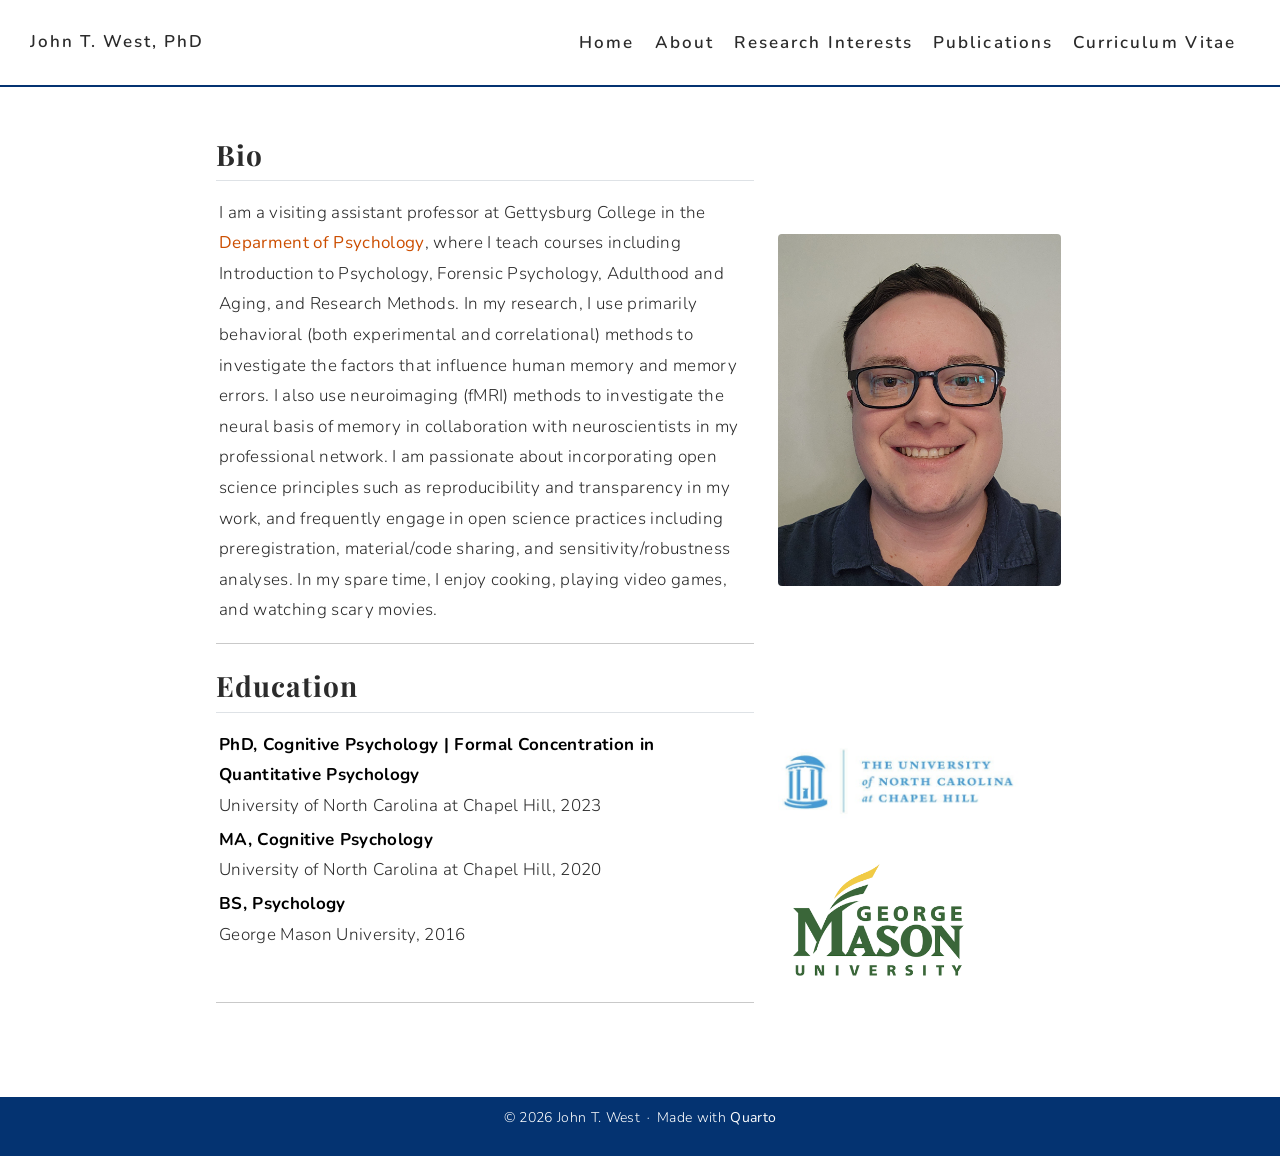
==== commit a2528ce4: "CV update - 2026-10-03" ====
--- a/docs/about.html
+++ b/docs/about.html
@@ -2,23 +2,17 @@
 <html xmlns="http://www.w3.org/1999/xhtml" lang="en" xml:lang="en"><head>
 
 <meta charset="utf-8">
-<meta name="generator" content="quarto-1.10.18">
+<meta name="generator" content="quarto-1.6.42">
 
 <meta name="viewport" content="width=device-width, initial-scale=1.0, user-scalable=yes">
 
 
 <title>about – John T. West, PhD</title>
 <style>
-/* Default styles provided by pandoc.
-** See https://pandoc.org/MANUAL.html#variables-for-html for config info.
-*/
+code{white-space: pre-wrap;}
 span.smallcaps{font-variant: small-caps;}
-div.columns{display: flex; gap: 1.5em;}
-div.column{flex: auto;}
-@media screen {
-div.columns{gap: min(4vw, 1.5em);}
-div.column{overflow-x: auto;}
-}
+div.columns{display: flex; gap: min(4vw, 1.5em);}
+div.column{flex: auto; overflow-x: auto;}
 div.hanging-indent{margin-left: 1.5em; text-indent: -1.5em;}
 ul.task-list{list-style: none;}
 ul.task-list li input[type="checkbox"] {
@@ -36,16 +30,15 @@
 <script src="site_libs/quarto-search/fuse.min.js"></script>
 <script src="site_libs/quarto-search/quarto-search.js"></script>
 <meta name="quarto:offset" content="./">
-<script src="site_libs/quarto-html/quarto.js" type="module"></script>
-<script src="site_libs/quarto-html/tabsets/tabsets.js" type="module"></script>
+<script src="site_libs/quarto-html/quarto.js"></script>
 <script src="site_libs/quarto-html/popper.min.js"></script>
 <script src="site_libs/quarto-html/tippy.umd.min.js"></script>
 <script src="site_libs/quarto-html/anchor.min.js"></script>
 <link href="site_libs/quarto-html/tippy.css" rel="stylesheet">
-<link href="site_libs/quarto-html/quarto-syntax-highlighting-64a204ab8560d761af7679ceaba22944.css" rel="stylesheet" id="quarto-text-highlighting-styles">
+<link href="site_libs/quarto-html/quarto-syntax-highlighting-2f5df379a58b258e96c21c0638c20c03.css" rel="stylesheet" id="quarto-text-highlighting-styles">
 <script src="site_libs/bootstrap/bootstrap.min.js"></script>
 <link href="site_libs/bootstrap/bootstrap-icons.css" rel="stylesheet">
-<link href="site_libs/bootstrap/bootstrap-8e6b26d003afc90dbb8a5f164852d6d5.min.css" rel="stylesheet" append-hash="true" id="quarto-bootstrap" data-mode="light">
+<link href="site_libs/bootstrap/bootstrap-82bb28837ec74653b082b714668620c8.min.css" rel="stylesheet" append-hash="true" id="quarto-bootstrap" data-mode="light">
 <script id="quarto-search-options" type="application/json">{
   "location": "navbar",
   "copy-button": false,
@@ -79,7 +72,7 @@
 <link rel="stylesheet" href="about.css">
 </head>
 
-<body class="nav-fixed quarto-light">
+<body class="nav-fixed">
 
 <div id="quarto-search-results"></div>
   <header id="quarto-header" class="headroom fixed-top">
@@ -142,6 +135,9 @@
 
 
 <div class="column-page">
+<div>
+
+</div>
 <div class="quarto-layout-panel" data-layout="[65, 35]" style="align-items: flex-start; gap: 2rem; padding: 1.5rem 0 0 0;">
 <div class="quarto-layout-row">
 <section id="bio" class="level2 bio-text quarto-layout-cell" style="flex-basis: 65.0%;justify-content: flex-start;">
@@ -153,6 +149,9 @@
 <p><img src="img/Gettysburg ID photo.jpg" class="img-fluid" style="border-radius: 4px; width: 100%; margin-top: 5.5rem;"></p>
 </div>
 </div>
+</div>
+<div>
+
 </div>
 <div class="quarto-layout-panel" data-layout="[65, 35]" style="align-items: flex-start; gap: 2rem; padding: 1.5rem 0 0 0;">
 <div class="quarto-layout-row">
@@ -176,243 +175,236 @@
 
 </main> <!-- /main -->
 <script id="quarto-html-after-body" type="application/javascript">
-  window.document.addEventListener("DOMContentLoaded", function (event) {
-    const icon = "";
-    const anchorJS = new window.AnchorJS();
-    anchorJS.options = {
-      placement: 'right',
-      icon: icon
-    };
-    anchorJS.add('.anchored');
-    const isCodeAnnotation = (el) => {
-      for (const clz of el.classList) {
-        if (clz.startsWith('code-annotation-')) {                     
-          return true;
-        }
-      }
-      return false;
-    }
-    const onCopySuccess = function(e) {
-      // button target
-      const button = e.trigger;
-      // don't keep focus
-      button.blur();
-      // flash "checked"
-      button.classList.add('code-copy-button-checked');
-      var currentTitle = button.getAttribute("title");
-      button.setAttribute("title", "Copied!");
-      let tooltip;
-      if (window.bootstrap) {
-        button.setAttribute("data-bs-toggle", "tooltip");
-        button.setAttribute("data-bs-placement", "left");
-        button.setAttribute("data-bs-title", "Copied!");
-        tooltip = new bootstrap.Tooltip(button, 
-          { trigger: "manual", 
-            customClass: "code-copy-button-tooltip",
-            offset: [0, -8]});
-        tooltip.show();    
-      }
-      setTimeout(function() {
-        if (tooltip) {
-          tooltip.hide();
-          button.removeAttribute("data-bs-title");
-          button.removeAttribute("data-bs-toggle");
-          button.removeAttribute("data-bs-placement");
-        }
-        button.setAttribute("title", currentTitle);
-        button.classList.remove('code-copy-button-checked');
-      }, 1000);
-      // clear code selection
-      e.clearSelection();
-    }
-    const getTextToCopy = function(trigger) {
-      const outerScaffold = trigger.parentElement.cloneNode(true);
-      const codeEl = outerScaffold.querySelector('code');
+window.document.addEventListener("DOMContentLoaded", function (event) {
+  const toggleBodyColorMode = (bsSheetEl) => {
+    const mode = bsSheetEl.getAttribute("data-mode");
+    const bodyEl = window.document.querySelector("body");
+    if (mode === "dark") {
+      bodyEl.classList.add("quarto-dark");
+      bodyEl.classList.remove("quarto-light");
+    } else {
+      bodyEl.classList.add("quarto-light");
+      bodyEl.classList.remove("quarto-dark");
+    }
+  }
+  const toggleBodyColorPrimary = () => {
+    const bsSheetEl = window.document.querySelector("link#quarto-bootstrap");
+    if (bsSheetEl) {
+      toggleBodyColorMode(bsSheetEl);
+    }
+  }
+  toggleBodyColorPrimary();  
+  const icon = "";
+  const anchorJS = new window.AnchorJS();
+  anchorJS.options = {
+    placement: 'right',
+    icon: icon
+  };
+  anchorJS.add('.anchored');
+  const isCodeAnnotation = (el) => {
+    for (const clz of el.classList) {
+      if (clz.startsWith('code-annotation-')) {                     
+        return true;
+      }
+    }
+    return false;
+  }
+  const onCopySuccess = function(e) {
+    // button target
+    const button = e.trigger;
+    // don't keep focus
+    button.blur();
+    // flash "checked"
+    button.classList.add('code-copy-button-checked');
+    var currentTitle = button.getAttribute("title");
+    button.setAttribute("title", "Copied!");
+    let tooltip;
+    if (window.bootstrap) {
+      button.setAttribute("data-bs-toggle", "tooltip");
+      button.setAttribute("data-bs-placement", "left");
+      button.setAttribute("data-bs-title", "Copied!");
+      tooltip = new bootstrap.Tooltip(button, 
+        { trigger: "manual", 
+          customClass: "code-copy-button-tooltip",
+          offset: [0, -8]});
+      tooltip.show();    
+    }
+    setTimeout(function() {
+      if (tooltip) {
+        tooltip.hide();
+        button.removeAttribute("data-bs-title");
+        button.removeAttribute("data-bs-toggle");
+        button.removeAttribute("data-bs-placement");
+      }
+      button.setAttribute("title", currentTitle);
+      button.classList.remove('code-copy-button-checked');
+    }, 1000);
+    // clear code selection
+    e.clearSelection();
+  }
+  const getTextToCopy = function(trigger) {
+      const codeEl = trigger.previousElementSibling.cloneNode(true);
       for (const childEl of codeEl.children) {
         if (isCodeAnnotation(childEl)) {
           childEl.remove();
         }
       }
       return codeEl.innerText;
-    }
-    const clipboard = new window.ClipboardJS('.code-copy-button:not([data-in-quarto-modal])', {
-      text: getTextToCopy
+  }
+  const clipboard = new window.ClipboardJS('.code-copy-button:not([data-in-quarto-modal])', {
+    text: getTextToCopy
+  });
+  clipboard.on('success', onCopySuccess);
+  if (window.document.getElementById('quarto-embedded-source-code-modal')) {
+    const clipboardModal = new window.ClipboardJS('.code-copy-button[data-in-quarto-modal]', {
+      text: getTextToCopy,
+      container: window.document.getElementById('quarto-embedded-source-code-modal')
     });
-    clipboard.on('success', onCopySuccess);
-    if (window.document.getElementById('quarto-embedded-source-code-modal')) {
-      const clipboardModal = new window.ClipboardJS('.code-copy-button[data-in-quarto-modal]', {
-        text: getTextToCopy,
-        container: window.document.getElementById('quarto-embedded-source-code-modal')
-      });
-      clipboardModal.on('success', onCopySuccess);
-    }
-      var localhostRegex = new RegExp(/^(?:http|https):\/\/localhost\:?[0-9]*\//);
-      var mailtoRegex = new RegExp(/^mailto:/);
-        var filterRegex = new RegExp('/' + window.location.host + '/');
-      var isInternal = (href) => {
-          return filterRegex.test(href) || localhostRegex.test(href) || mailtoRegex.test(href);
-      }
-      // Inspect non-navigation links and adorn them if external
-     var links = window.document.querySelectorAll('a[href]:not(.nav-link):not(.navbar-brand):not(.toc-action):not(.sidebar-link):not(.sidebar-item-toggle):not(.pagination-link):not(.no-external):not([aria-hidden]):not(.dropdown-item):not(.quarto-navigation-tool):not(.about-link)');
-      for (var i=0; i<links.length; i++) {
-        const link = links[i];
-        if (!isInternal(link.href)) {
-          // undo the damage that might have been done by quarto-nav.js in the case of
-          // links that we want to consider external
-          if (link.dataset.originalHref !== undefined) {
-            link.href = link.dataset.originalHref;
+    clipboardModal.on('success', onCopySuccess);
+  }
+    var localhostRegex = new RegExp(/^(?:http|https):\/\/localhost\:?[0-9]*\//);
+    var mailtoRegex = new RegExp(/^mailto:/);
+      var filterRegex = new RegExp('/' + window.location.host + '/');
+    var isInternal = (href) => {
+        return filterRegex.test(href) || localhostRegex.test(href) || mailtoRegex.test(href);
+    }
+    // Inspect non-navigation links and adorn them if external
+ 	var links = window.document.querySelectorAll('a[href]:not(.nav-link):not(.navbar-brand):not(.toc-action):not(.sidebar-link):not(.sidebar-item-toggle):not(.pagination-link):not(.no-external):not([aria-hidden]):not(.dropdown-item):not(.quarto-navigation-tool):not(.about-link)');
+    for (var i=0; i<links.length; i++) {
+      const link = links[i];
+      if (!isInternal(link.href)) {
+        // undo the damage that might have been done by quarto-nav.js in the case of
+        // links that we want to consider external
+        if (link.dataset.originalHref !== undefined) {
+          link.href = link.dataset.originalHref;
+        }
+      }
+    }
+  function tippyHover(el, contentFn, onTriggerFn, onUntriggerFn) {
+    const config = {
+      allowHTML: true,
+      maxWidth: 500,
+      delay: 100,
+      arrow: false,
+      appendTo: function(el) {
+          return el.parentElement;
+      },
+      interactive: true,
+      interactiveBorder: 10,
+      theme: 'quarto',
+      placement: 'bottom-start',
+    };
+    if (contentFn) {
+      config.content = contentFn;
+    }
+    if (onTriggerFn) {
+      config.onTrigger = onTriggerFn;
+    }
+    if (onUntriggerFn) {
+      config.onUntrigger = onUntriggerFn;
+    }
+    window.tippy(el, config); 
+  }
+  const noterefs = window.document.querySelectorAll('a[role="doc-noteref"]');
+  for (var i=0; i<noterefs.length; i++) {
+    const ref = noterefs[i];
+    tippyHover(ref, function() {
+      // use id or data attribute instead here
+      let href = ref.getAttribute('data-footnote-href') || ref.getAttribute('href');
+      try { href = new URL(href).hash; } catch {}
+      const id = href.replace(/^#\/?/, "");
+      const note = window.document.getElementById(id);
+      if (note) {
+        return note.innerHTML;
+      } else {
+        return "";
+      }
+    });
+  }
+  const xrefs = window.document.querySelectorAll('a.quarto-xref');
+  const processXRef = (id, note) => {
+    // Strip column container classes
+    const stripColumnClz = (el) => {
+      el.classList.remove("page-full", "page-columns");
+      if (el.children) {
+        for (const child of el.children) {
+          stripColumnClz(child);
+        }
+      }
+    }
+    stripColumnClz(note)
+    if (id === null || id.startsWith('sec-')) {
+      // Special case sections, only their first couple elements
+      const container = document.createElement("div");
+      if (note.children && note.children.length > 2) {
+        container.appendChild(note.children[0].cloneNode(true));
+        for (let i = 1; i < note.children.length; i++) {
+          const child = note.children[i];
+          if (child.tagName === "P" && child.innerText === "") {
+            continue;
+          } else {
+            container.appendChild(child.cloneNode(true));
+            break;
           }
         }
-      }
-    function tippyHover(el, contentFn, onTriggerFn, onUntriggerFn) {
-      const config = {
-        allowHTML: true,
-        maxWidth: 500,
-        delay: 100,
-        arrow: false,
-        appendTo: function(el) {
-            return el.parentElement;
-        },
-        interactive: true,
-        interactiveBorder: 10,
-        theme: 'quarto',
-        placement: 'bottom-start',
-      };
-      if (contentFn) {
-        config.content = contentFn;
-      }
-      if (onTriggerFn) {
-        config.onTrigger = onTriggerFn;
-      }
-      if (onUntriggerFn) {
-        config.onUntrigger = onUntriggerFn;
-      }
-      window.tippy(el, config); 
-    }
-    const noterefs = window.document.querySelectorAll('a[role="doc-noteref"]');
-    for (var i=0; i<noterefs.length; i++) {
-      const ref = noterefs[i];
-      tippyHover(ref, function() {
-        // use id or data attribute instead here
-        let href = ref.getAttribute('data-footnote-href') || ref.getAttribute('href');
-        try { href = new URL(href).hash; } catch {}
-        const id = href.replace(/^#\/?/, "");
-        const note = window.document.getElementById(id);
-        if (note) {
-          return note.innerHTML;
-        } else {
-          return "";
-        }
-      });
-    }
-    const xrefs = window.document.querySelectorAll('a.quarto-xref');
-    const processXRef = (id, note) => {
-      // Strip column container classes
-      const stripColumnClz = (el) => {
-        el.classList.remove("page-full", "page-columns");
-        if (el.children) {
-          for (const child of el.children) {
-            stripColumnClz(child);
-          }
-        }
-      }
-      stripColumnClz(note)
-      if (id === null || id.startsWith('sec-')) {
-        // Special case sections, only their first couple elements
-        const container = document.createElement("div");
-        if (note.children && note.children.length > 2) {
-          container.appendChild(note.children[0].cloneNode(true));
-          for (let i = 1; i < note.children.length; i++) {
-            const child = note.children[i];
-            if (child.tagName === "P" && child.innerText === "") {
-              continue;
-            } else {
-              container.appendChild(child.cloneNode(true));
-              break;
-            }
-          }
-          if (window.Quarto?.typesetMath) {
-            window.Quarto.typesetMath(container);
-          }
-          return container.innerHTML
-        } else {
-          if (window.Quarto?.typesetMath) {
-            window.Quarto.typesetMath(note);
-          }
-          return note.innerHTML;
-        }
+        if (window.Quarto?.typesetMath) {
+          window.Quarto.typesetMath(container);
+        }
+        return container.innerHTML
       } else {
-        // Remove any anchor links if they are present
-        const anchorLink = note.querySelector('a.anchorjs-link');
-        if (anchorLink) {
-          anchorLink.remove();
-        }
         if (window.Quarto?.typesetMath) {
           window.Quarto.typesetMath(note);
         }
-        if (note.classList.contains("callout")) {
-          return note.outerHTML;
-        } else {
-          return note.innerHTML;
-        }
-      }
-    }
-    for (var i=0; i<xrefs.length; i++) {
-      const xref = xrefs[i];
-      tippyHover(xref, undefined, function(instance) {
-        instance.disable();
-        let url = xref.getAttribute('href');
-        let hash = undefined; 
-        if (url.startsWith('#')) {
-          hash = url;
-        } else {
-          try { hash = new URL(url).hash; } catch {}
-        }
-        if (hash) {
-          const id = hash.replace(/^#\/?/, "");
-          const note = window.document.getElementById(id);
-          if (note !== null) {
-            try {
-              const html = processXRef(id, note.cloneNode(true));
-              instance.setContent(html);
-            } finally {
-              instance.enable();
-              instance.show();
-            }
-          } else {
-            // See if we can fetch this
-            fetch(url.split('#')[0])
-            .then(res => res.text())
-            .then(html => {
-              const parser = new DOMParser();
-              const htmlDoc = parser.parseFromString(html, "text/html");
-              const note = htmlDoc.getElementById(id);
-              if (note !== null) {
-                const html = processXRef(id, note);
-                instance.setContent(html);
-              } 
-            }).finally(() => {
-              instance.enable();
-              instance.show();
-            });
+        return note.innerHTML;
+      }
+    } else {
+      // Remove any anchor links if they are present
+      const anchorLink = note.querySelector('a.anchorjs-link');
+      if (anchorLink) {
+        anchorLink.remove();
+      }
+      if (window.Quarto?.typesetMath) {
+        window.Quarto.typesetMath(note);
+      }
+      if (note.classList.contains("callout")) {
+        return note.outerHTML;
+      } else {
+        return note.innerHTML;
+      }
+    }
+  }
+  for (var i=0; i<xrefs.length; i++) {
+    const xref = xrefs[i];
+    tippyHover(xref, undefined, function(instance) {
+      instance.disable();
+      let url = xref.getAttribute('href');
+      let hash = undefined; 
+      if (url.startsWith('#')) {
+        hash = url;
+      } else {
+        try { hash = new URL(url).hash; } catch {}
+      }
+      if (hash) {
+        const id = hash.replace(/^#\/?/, "");
+        const note = window.document.getElementById(id);
+        if (note !== null) {
+          try {
+            const html = processXRef(id, note.cloneNode(true));
+            instance.setContent(html);
+          } finally {
+            instance.enable();
+            instance.show();
           }
         } else {
-          // See if we can fetch a full url (with no hash to target)
-          // This is a special case and we should probably do some content thinning / targeting
-          fetch(url)
+          // See if we can fetch this
+          fetch(url.split('#')[0])
           .then(res => res.text())
           .then(html => {
             const parser = new DOMParser();
             const htmlDoc = parser.parseFromString(html, "text/html");
-            const note = htmlDoc.querySelector('main.content');
+            const note = htmlDoc.getElementById(id);
             if (note !== null) {
-              // This should only happen for chapter cross references
-              // (since there is no id in the URL)
-              // remove the first header
-              if (note.children.length > 0 && note.children[0].tagName === "HEADER") {
-                note.children[0].remove();
-              }
-              const html = processXRef(null, note);
+              const html = processXRef(id, note);
               instance.setContent(html);
             } 
           }).finally(() => {
@@ -420,161 +412,185 @@
             instance.show();
           });
         }
-      }, function(instance) {
+      } else {
+        // See if we can fetch a full url (with no hash to target)
+        // This is a special case and we should probably do some content thinning / targeting
+        fetch(url)
+        .then(res => res.text())
+        .then(html => {
+          const parser = new DOMParser();
+          const htmlDoc = parser.parseFromString(html, "text/html");
+          const note = htmlDoc.querySelector('main.content');
+          if (note !== null) {
+            // This should only happen for chapter cross references
+            // (since there is no id in the URL)
+            // remove the first header
+            if (note.children.length > 0 && note.children[0].tagName === "HEADER") {
+              note.children[0].remove();
+            }
+            const html = processXRef(null, note);
+            instance.setContent(html);
+          } 
+        }).finally(() => {
+          instance.enable();
+          instance.show();
+        });
+      }
+    }, function(instance) {
+    });
+  }
+      let selectedAnnoteEl;
+      const selectorForAnnotation = ( cell, annotation) => {
+        let cellAttr = 'data-code-cell="' + cell + '"';
+        let lineAttr = 'data-code-annotation="' +  annotation + '"';
+        const selector = 'span[' + cellAttr + '][' + lineAttr + ']';
+        return selector;
+      }
+      const selectCodeLines = (annoteEl) => {
+        const doc = window.document;
+        const targetCell = annoteEl.getAttribute("data-target-cell");
+        const targetAnnotation = annoteEl.getAttribute("data-target-annotation");
+        const annoteSpan = window.document.querySelector(selectorForAnnotation(targetCell, targetAnnotation));
+        const lines = annoteSpan.getAttribute("data-code-lines").split(",");
+        const lineIds = lines.map((line) => {
+          return targetCell + "-" + line;
+        })
+        let top = null;
+        let height = null;
+        let parent = null;
+        if (lineIds.length > 0) {
+            //compute the position of the single el (top and bottom and make a div)
+            const el = window.document.getElementById(lineIds[0]);
+            top = el.offsetTop;
+            height = el.offsetHeight;
+            parent = el.parentElement.parentElement;
+          if (lineIds.length > 1) {
+            const lastEl = window.document.getElementById(lineIds[lineIds.length - 1]);
+            const bottom = lastEl.offsetTop + lastEl.offsetHeight;
+            height = bottom - top;
+          }
+          if (top !== null && height !== null && parent !== null) {
+            // cook up a div (if necessary) and position it 
+            let div = window.document.getElementById("code-annotation-line-highlight");
+            if (div === null) {
+              div = window.document.createElement("div");
+              div.setAttribute("id", "code-annotation-line-highlight");
+              div.style.position = 'absolute';
+              parent.appendChild(div);
+            }
+            div.style.top = top - 2 + "px";
+            div.style.height = height + 4 + "px";
+            div.style.left = 0;
+            let gutterDiv = window.document.getElementById("code-annotation-line-highlight-gutter");
+            if (gutterDiv === null) {
+              gutterDiv = window.document.createElement("div");
+              gutterDiv.setAttribute("id", "code-annotation-line-highlight-gutter");
+              gutterDiv.style.position = 'absolute';
+              const codeCell = window.document.getElementById(targetCell);
+              const gutter = codeCell.querySelector('.code-annotation-gutter');
+              gutter.appendChild(gutterDiv);
+            }
+            gutterDiv.style.top = top - 2 + "px";
+            gutterDiv.style.height = height + 4 + "px";
+          }
+          selectedAnnoteEl = annoteEl;
+        }
+      };
+      const unselectCodeLines = () => {
+        const elementsIds = ["code-annotation-line-highlight", "code-annotation-line-highlight-gutter"];
+        elementsIds.forEach((elId) => {
+          const div = window.document.getElementById(elId);
+          if (div) {
+            div.remove();
+          }
+        });
+        selectedAnnoteEl = undefined;
+      };
+        // Handle positioning of the toggle
+    window.addEventListener(
+      "resize",
+      throttle(() => {
+        elRect = undefined;
+        if (selectedAnnoteEl) {
+          selectCodeLines(selectedAnnoteEl);
+        }
+      }, 10)
+    );
+    function throttle(fn, ms) {
+    let throttle = false;
+    let timer;
+      return (...args) => {
+        if(!throttle) { // first call gets through
+            fn.apply(this, args);
+            throttle = true;
+        } else { // all the others get throttled
+            if(timer) clearTimeout(timer); // cancel #2
+            timer = setTimeout(() => {
+              fn.apply(this, args);
+              timer = throttle = false;
+            }, ms);
+        }
+      };
+    }
+      // Attach click handler to the DT
+      const annoteDls = window.document.querySelectorAll('dt[data-target-cell]');
+      for (const annoteDlNode of annoteDls) {
+        annoteDlNode.addEventListener('click', (event) => {
+          const clickedEl = event.target;
+          if (clickedEl !== selectedAnnoteEl) {
+            unselectCodeLines();
+            const activeEl = window.document.querySelector('dt[data-target-cell].code-annotation-active');
+            if (activeEl) {
+              activeEl.classList.remove('code-annotation-active');
+            }
+            selectCodeLines(clickedEl);
+            clickedEl.classList.add('code-annotation-active');
+          } else {
+            // Unselect the line
+            unselectCodeLines();
+            clickedEl.classList.remove('code-annotation-active');
+          }
+        });
+      }
+  const findCites = (el) => {
+    const parentEl = el.parentElement;
+    if (parentEl) {
+      const cites = parentEl.dataset.cites;
+      if (cites) {
+        return {
+          el,
+          cites: cites.split(' ')
+        };
+      } else {
+        return findCites(el.parentElement)
+      }
+    } else {
+      return undefined;
+    }
+  };
+  var bibliorefs = window.document.querySelectorAll('a[role="doc-biblioref"]');
+  for (var i=0; i<bibliorefs.length; i++) {
+    const ref = bibliorefs[i];
+    const citeInfo = findCites(ref);
+    if (citeInfo) {
+      tippyHover(citeInfo.el, function() {
+        var popup = window.document.createElement('div');
+        citeInfo.cites.forEach(function(cite) {
+          var citeDiv = window.document.createElement('div');
+          citeDiv.classList.add('hanging-indent');
+          citeDiv.classList.add('csl-entry');
+          var biblioDiv = window.document.getElementById('ref-' + cite);
+          if (biblioDiv) {
+            citeDiv.innerHTML = biblioDiv.innerHTML;
+          }
+          popup.appendChild(citeDiv);
+        });
+        return popup.innerHTML;
       });
     }
-        let selectedAnnoteEl;
-        const selectorForAnnotation = ( cell, annotation) => {
-          let cellAttr = 'data-code-cell="' + cell + '"';
-          let lineAttr = 'data-code-annotation="' +  annotation + '"';
-          const selector = 'span[' + cellAttr + '][' + lineAttr + ']';
-          return selector;
-        }
-        const selectCodeLines = (annoteEl) => {
-          const doc = window.document;
-          const targetCell = annoteEl.getAttribute("data-target-cell");
-          const targetAnnotation = annoteEl.getAttribute("data-target-annotation");
-          const annoteSpan = window.document.querySelector(selectorForAnnotation(targetCell, targetAnnotation));
-          const lines = annoteSpan.getAttribute("data-code-lines").split(",");
-          const lineIds = lines.map((line) => {
-            return targetCell + "-" + line;
-          })
-          let top = null;
-          let height = null;
-          let parent = null;
-          if (lineIds.length > 0) {
-              //compute the position of the single el (top and bottom and make a div)
-              const el = window.document.getElementById(lineIds[0]);
-              top = el.offsetTop;
-              height = el.offsetHeight;
-              parent = el.parentElement.parentElement;
-            if (lineIds.length > 1) {
-              const lastEl = window.document.getElementById(lineIds[lineIds.length - 1]);
-              const bottom = lastEl.offsetTop + lastEl.offsetHeight;
-              height = bottom - top;
-            }
-            if (top !== null && height !== null && parent !== null) {
-              // cook up a div (if necessary) and position it 
-              let div = window.document.getElementById("code-annotation-line-highlight");
-              if (div === null) {
-                div = window.document.createElement("div");
-                div.setAttribute("id", "code-annotation-line-highlight");
-                div.style.position = 'absolute';
-                parent.appendChild(div);
-              }
-              div.style.top = top - 2 + "px";
-              div.style.height = height + 4 + "px";
-              div.style.left = 0;
-              let gutterDiv = window.document.getElementById("code-annotation-line-highlight-gutter");
-              if (gutterDiv === null) {
-                gutterDiv = window.document.createElement("div");
-                gutterDiv.setAttribute("id", "code-annotation-line-highlight-gutter");
-                gutterDiv.style.position = 'absolute';
-                const codeCell = window.document.getElementById(targetCell);
-                const gutter = codeCell.querySelector('.code-annotation-gutter');
-                gutter.appendChild(gutterDiv);
-              }
-              gutterDiv.style.top = top - 2 + "px";
-              gutterDiv.style.height = height + 4 + "px";
-            }
-            selectedAnnoteEl = annoteEl;
-          }
-        };
-        const unselectCodeLines = () => {
-          const elementsIds = ["code-annotation-line-highlight", "code-annotation-line-highlight-gutter"];
-          elementsIds.forEach((elId) => {
-            const div = window.document.getElementById(elId);
-            if (div) {
-              div.remove();
-            }
-          });
-          selectedAnnoteEl = undefined;
-        };
-          // Handle positioning of the toggle
-      window.addEventListener(
-        "resize",
-        throttle(() => {
-          elRect = undefined;
-          if (selectedAnnoteEl) {
-            selectCodeLines(selectedAnnoteEl);
-          }
-        }, 10)
-      );
-      function throttle(fn, ms) {
-      let throttle = false;
-      let timer;
-        return (...args) => {
-          if(!throttle) { // first call gets through
-              fn.apply(this, args);
-              throttle = true;
-          } else { // all the others get throttled
-              if(timer) clearTimeout(timer); // cancel #2
-              timer = setTimeout(() => {
-                fn.apply(this, args);
-                timer = throttle = false;
-              }, ms);
-          }
-        };
-      }
-        // Attach click handler to the DT
-        const annoteDls = window.document.querySelectorAll('dt[data-target-cell]');
-        for (const annoteDlNode of annoteDls) {
-          annoteDlNode.addEventListener('click', (event) => {
-            const clickedEl = event.target;
-            if (clickedEl !== selectedAnnoteEl) {
-              unselectCodeLines();
-              const activeEl = window.document.querySelector('dt[data-target-cell].code-annotation-active');
-              if (activeEl) {
-                activeEl.classList.remove('code-annotation-active');
-              }
-              selectCodeLines(clickedEl);
-              clickedEl.classList.add('code-annotation-active');
-            } else {
-              // Unselect the line
-              unselectCodeLines();
-              clickedEl.classList.remove('code-annotation-active');
-            }
-          });
-        }
-    const findCites = (el) => {
-      const parentEl = el.parentElement;
-      if (parentEl) {
-        const cites = parentEl.dataset.cites;
-        if (cites) {
-          return {
-            el,
-            cites: cites.split(' ')
-          };
-        } else {
-          return findCites(el.parentElement)
-        }
-      } else {
-        return undefined;
-      }
-    };
-    var bibliorefs = window.document.querySelectorAll('a[role="doc-biblioref"]');
-    for (var i=0; i<bibliorefs.length; i++) {
-      const ref = bibliorefs[i];
-      const citeInfo = findCites(ref);
-      if (citeInfo) {
-        tippyHover(citeInfo.el, function() {
-          var popup = window.document.createElement('div');
-          citeInfo.cites.forEach(function(cite) {
-            var citeDiv = window.document.createElement('div');
-            citeDiv.classList.add('hanging-indent');
-            citeDiv.classList.add('csl-entry');
-            var biblioDiv = window.document.getElementById('ref-' + cite);
-            if (biblioDiv) {
-              citeDiv.innerHTML = biblioDiv.innerHTML;
-            }
-            popup.appendChild(citeDiv);
-          });
-          return popup.innerHTML;
-        });
-      }
-    }
-  });
-  </script>
+  }
+});
+</script>
 </div> <!-- /content -->
 <footer class="footer">
   <div class="nav-footer">
--- a/docs/site_libs/quarto-html/quarto-syntax-highlighting-2f5df379a58b258e96c21c0638c20c03.css
+++ b/docs/site_libs/quarto-html/quarto-syntax-highlighting-2f5df379a58b258e96c21c0638c20c03.css
@@ -0,0 +1,205 @@
+/* quarto syntax highlight colors */
+:root {
+  --quarto-hl-ot-color: #003B4F;
+  --quarto-hl-at-color: #657422;
+  --quarto-hl-ss-color: #20794D;
+  --quarto-hl-an-color: #5E5E5E;
+  --quarto-hl-fu-color: #4758AB;
+  --quarto-hl-st-color: #20794D;
+  --quarto-hl-cf-color: #003B4F;
+  --quarto-hl-op-color: #5E5E5E;
+  --quarto-hl-er-color: #AD0000;
+  --quarto-hl-bn-color: #AD0000;
+  --quarto-hl-al-color: #AD0000;
+  --quarto-hl-va-color: #111111;
+  --quarto-hl-bu-color: inherit;
+  --quarto-hl-ex-color: inherit;
+  --quarto-hl-pp-color: #AD0000;
+  --quarto-hl-in-color: #5E5E5E;
+  --quarto-hl-vs-color: #20794D;
+  --quarto-hl-wa-color: #5E5E5E;
+  --quarto-hl-do-color: #5E5E5E;
+  --quarto-hl-im-color: #00769E;
+  --quarto-hl-ch-color: #20794D;
+  --quarto-hl-dt-color: #AD0000;
+  --quarto-hl-fl-color: #AD0000;
+  --quarto-hl-co-color: #5E5E5E;
+  --quarto-hl-cv-color: #5E5E5E;
+  --quarto-hl-cn-color: #8f5902;
+  --quarto-hl-sc-color: #5E5E5E;
+  --quarto-hl-dv-color: #AD0000;
+  --quarto-hl-kw-color: #003B4F;
+}
+
+/* other quarto variables */
+:root {
+  --quarto-font-monospace: SFMono-Regular, Menlo, Monaco, Consolas, "Liberation Mono", "Courier New", monospace;
+}
+
+pre > code.sourceCode > span {
+  color: #003B4F;
+}
+
+code span {
+  color: #003B4F;
+}
+
+code.sourceCode > span {
+  color: #003B4F;
+}
+
+div.sourceCode,
+div.sourceCode pre.sourceCode {
+  color: #003B4F;
+}
+
+code span.ot {
+  color: #003B4F;
+  font-style: inherit;
+}
+
+code span.at {
+  color: #657422;
+  font-style: inherit;
+}
+
+code span.ss {
+  color: #20794D;
+  font-style: inherit;
+}
+
+code span.an {
+  color: #5E5E5E;
+  font-style: inherit;
+}
+
+code span.fu {
+  color: #4758AB;
+  font-style: inherit;
+}
+
+code span.st {
+  color: #20794D;
+  font-style: inherit;
+}
+
+code span.cf {
+  color: #003B4F;
+  font-weight: bold;
+  font-style: inherit;
+}
+
+code span.op {
+  color: #5E5E5E;
+  font-style: inherit;
+}
+
+code span.er {
+  color: #AD0000;
+  font-style: inherit;
+}
+
+code span.bn {
+  color: #AD0000;
+  font-style: inherit;
+}
+
+code span.al {
+  color: #AD0000;
+  font-style: inherit;
+}
+
+code span.va {
+  color: #111111;
+  font-style: inherit;
+}
+
+code span.bu {
+  font-style: inherit;
+}
+
+code span.ex {
+  font-style: inherit;
+}
+
+code span.pp {
+  color: #AD0000;
+  font-style: inherit;
+}
+
+code span.in {
+  color: #5E5E5E;
+  font-style: inherit;
+}
+
+code span.vs {
+  color: #20794D;
+  font-style: inherit;
+}
+
+code span.wa {
+  color: #5E5E5E;
+  font-style: italic;
+}
+
+code span.do {
+  color: #5E5E5E;
+  font-style: italic;
+}
+
+code span.im {
+  color: #00769E;
+  font-style: inherit;
+}
+
+code span.ch {
+  color: #20794D;
+  font-style: inherit;
+}
+
+code span.dt {
+  color: #AD0000;
+  font-style: inherit;
+}
+
+code span.fl {
+  color: #AD0000;
+  font-style: inherit;
+}
+
+code span.co {
+  color: #5E5E5E;
+  font-style: inherit;
+}
+
+code span.cv {
+  color: #5E5E5E;
+  font-style: italic;
+}
+
+code span.cn {
+  color: #8f5902;
+  font-style: inherit;
+}
+
+code span.sc {
+  color: #5E5E5E;
+  font-style: inherit;
+}
+
+code span.dv {
+  color: #AD0000;
+  font-style: inherit;
+}
+
+code span.kw {
+  color: #003B4F;
+  font-weight: bold;
+  font-style: inherit;
+}
+
+.prevent-inlining {
+  content: "</";
+}
+
+/*# sourceMappingURL=35eb38a806ee71ea6d2563be2308c832.css.map */
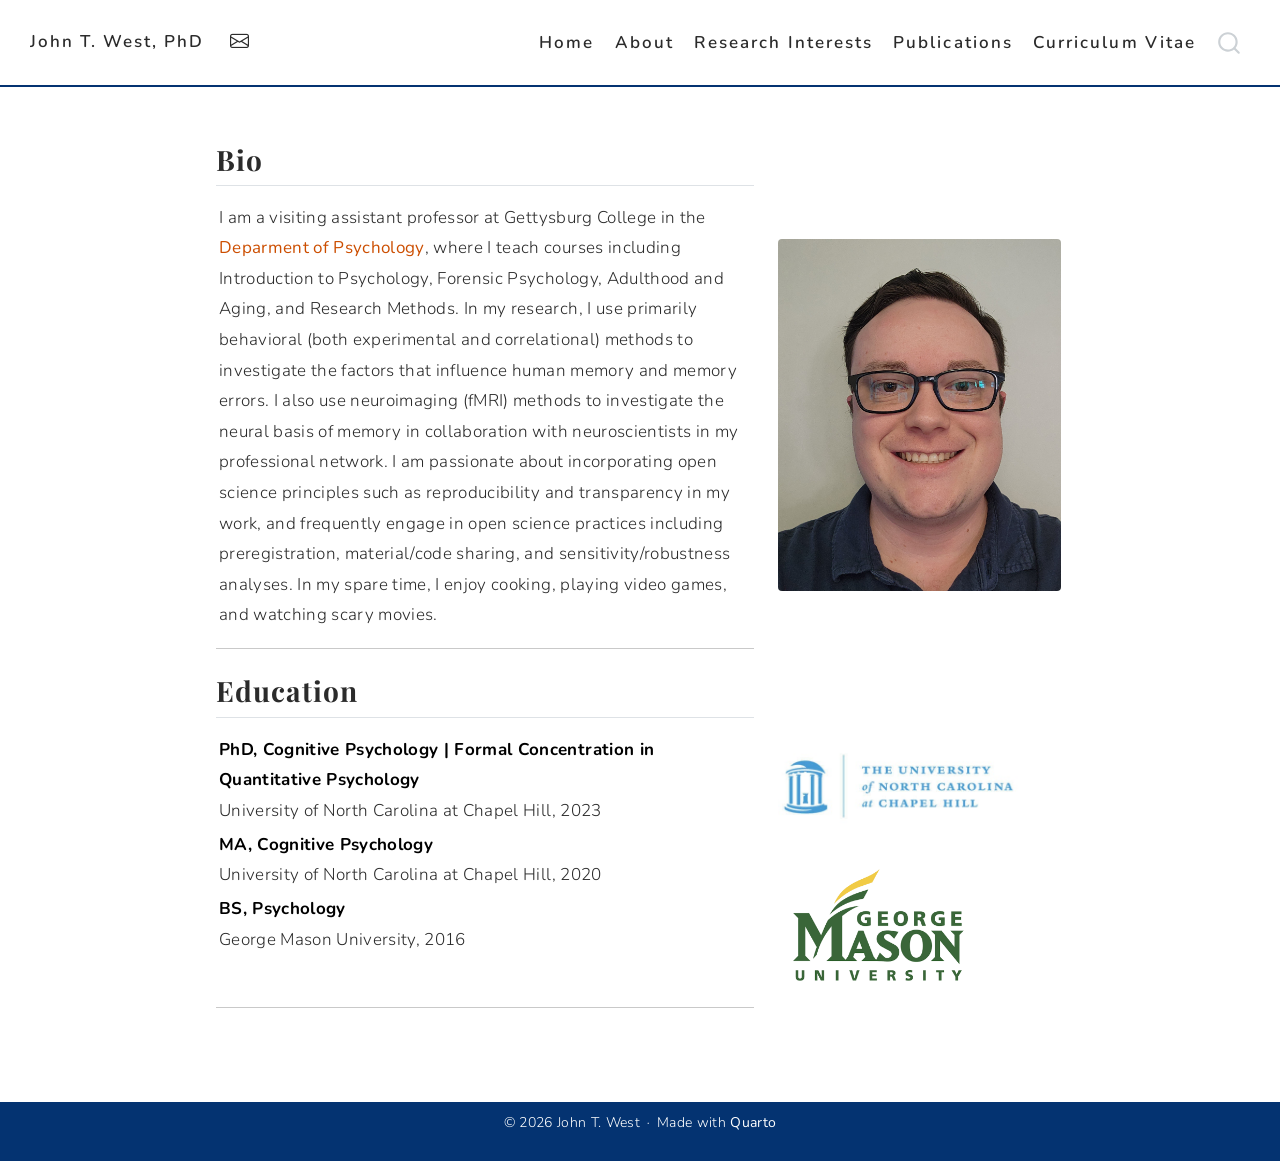
==== commit a6ddd70d: "Typo fix" ====
--- a/docs/about.html
+++ b/docs/about.html
@@ -2,17 +2,23 @@
 <html xmlns="http://www.w3.org/1999/xhtml" lang="en" xml:lang="en"><head>
 
 <meta charset="utf-8">
-<meta name="generator" content="quarto-1.6.42">
+<meta name="generator" content="quarto-1.10.18">
 
 <meta name="viewport" content="width=device-width, initial-scale=1.0, user-scalable=yes">
 
 
 <title>about – John T. West, PhD</title>
 <style>
-code{white-space: pre-wrap;}
+/* Default styles provided by pandoc.
+** See https://pandoc.org/MANUAL.html#variables-for-html for config info.
+*/
 span.smallcaps{font-variant: small-caps;}
-div.columns{display: flex; gap: min(4vw, 1.5em);}
-div.column{flex: auto; overflow-x: auto;}
+div.columns{display: flex; gap: 1.5em;}
+div.column{flex: auto;}
+@media screen {
+div.columns{gap: min(4vw, 1.5em);}
+div.column{overflow-x: auto;}
+}
 div.hanging-indent{margin-left: 1.5em; text-indent: -1.5em;}
 ul.task-list{list-style: none;}
 ul.task-list li input[type="checkbox"] {
@@ -30,15 +36,16 @@
 <script src="site_libs/quarto-search/fuse.min.js"></script>
 <script src="site_libs/quarto-search/quarto-search.js"></script>
 <meta name="quarto:offset" content="./">
-<script src="site_libs/quarto-html/quarto.js"></script>
+<script src="site_libs/quarto-html/quarto.js" type="module"></script>
+<script src="site_libs/quarto-html/tabsets/tabsets.js" type="module"></script>
 <script src="site_libs/quarto-html/popper.min.js"></script>
 <script src="site_libs/quarto-html/tippy.umd.min.js"></script>
 <script src="site_libs/quarto-html/anchor.min.js"></script>
 <link href="site_libs/quarto-html/tippy.css" rel="stylesheet">
-<link href="site_libs/quarto-html/quarto-syntax-highlighting-2f5df379a58b258e96c21c0638c20c03.css" rel="stylesheet" id="quarto-text-highlighting-styles">
+<link href="site_libs/quarto-html/quarto-syntax-highlighting-64a204ab8560d761af7679ceaba22944.css" rel="stylesheet" id="quarto-text-highlighting-styles">
 <script src="site_libs/bootstrap/bootstrap.min.js"></script>
 <link href="site_libs/bootstrap/bootstrap-icons.css" rel="stylesheet">
-<link href="site_libs/bootstrap/bootstrap-82bb28837ec74653b082b714668620c8.min.css" rel="stylesheet" append-hash="true" id="quarto-bootstrap" data-mode="light">
+<link href="site_libs/bootstrap/bootstrap-8e6b26d003afc90dbb8a5f164852d6d5.min.css" rel="stylesheet" append-hash="true" id="quarto-bootstrap" data-mode="light">
 <script id="quarto-search-options" type="application/json">{
   "location": "navbar",
   "copy-button": false,
@@ -72,7 +79,7 @@
 <link rel="stylesheet" href="about.css">
 </head>
 
-<body class="nav-fixed">
+<body class="nav-fixed quarto-light">
 
 <div id="quarto-search-results"></div>
   <header id="quarto-header" class="headroom fixed-top">
@@ -135,10 +142,7 @@
 
 
 <div class="column-page">
-<div>
-
-</div>
-<div class="quarto-layout-panel" data-layout="[65, 35]" style="align-items: flex-start; gap: 2rem; padding: 1.5rem 0 0 0;">
+<div class="quarto-layout-panel" style="align-items: flex-start; gap: 2rem; padding: 1.5rem 0 0 0;" data-layout="[65, 35]">
 <div class="quarto-layout-row">
 <section id="bio" class="level2 bio-text quarto-layout-cell" style="flex-basis: 65.0%;justify-content: flex-start;">
 <h2 class="anchored" data-anchor-id="bio">Bio</h2>
@@ -150,10 +154,7 @@
 </div>
 </div>
 </div>
-<div>
-
-</div>
-<div class="quarto-layout-panel" data-layout="[65, 35]" style="align-items: flex-start; gap: 2rem; padding: 1.5rem 0 0 0;">
+<div class="quarto-layout-panel" style="align-items: flex-start; gap: 2rem; padding: 1.5rem 0 0 0;" data-layout="[65, 35]">
 <div class="quarto-layout-row">
 <section id="education" class="level2 quarto-layout-cell" style="flex-basis: 65.0%;justify-content: flex-start;">
 <h2 class="anchored" data-anchor-id="education">Education</h2>
@@ -175,236 +176,243 @@
 
 </main> <!-- /main -->
 <script id="quarto-html-after-body" type="application/javascript">
-window.document.addEventListener("DOMContentLoaded", function (event) {
-  const toggleBodyColorMode = (bsSheetEl) => {
-    const mode = bsSheetEl.getAttribute("data-mode");
-    const bodyEl = window.document.querySelector("body");
-    if (mode === "dark") {
-      bodyEl.classList.add("quarto-dark");
-      bodyEl.classList.remove("quarto-light");
-    } else {
-      bodyEl.classList.add("quarto-light");
-      bodyEl.classList.remove("quarto-dark");
-    }
-  }
-  const toggleBodyColorPrimary = () => {
-    const bsSheetEl = window.document.querySelector("link#quarto-bootstrap");
-    if (bsSheetEl) {
-      toggleBodyColorMode(bsSheetEl);
-    }
-  }
-  toggleBodyColorPrimary();  
-  const icon = "";
-  const anchorJS = new window.AnchorJS();
-  anchorJS.options = {
-    placement: 'right',
-    icon: icon
-  };
-  anchorJS.add('.anchored');
-  const isCodeAnnotation = (el) => {
-    for (const clz of el.classList) {
-      if (clz.startsWith('code-annotation-')) {                     
-        return true;
-      }
-    }
-    return false;
-  }
-  const onCopySuccess = function(e) {
-    // button target
-    const button = e.trigger;
-    // don't keep focus
-    button.blur();
-    // flash "checked"
-    button.classList.add('code-copy-button-checked');
-    var currentTitle = button.getAttribute("title");
-    button.setAttribute("title", "Copied!");
-    let tooltip;
-    if (window.bootstrap) {
-      button.setAttribute("data-bs-toggle", "tooltip");
-      button.setAttribute("data-bs-placement", "left");
-      button.setAttribute("data-bs-title", "Copied!");
-      tooltip = new bootstrap.Tooltip(button, 
-        { trigger: "manual", 
-          customClass: "code-copy-button-tooltip",
-          offset: [0, -8]});
-      tooltip.show();    
-    }
-    setTimeout(function() {
-      if (tooltip) {
-        tooltip.hide();
-        button.removeAttribute("data-bs-title");
-        button.removeAttribute("data-bs-toggle");
-        button.removeAttribute("data-bs-placement");
-      }
-      button.setAttribute("title", currentTitle);
-      button.classList.remove('code-copy-button-checked');
-    }, 1000);
-    // clear code selection
-    e.clearSelection();
-  }
-  const getTextToCopy = function(trigger) {
-      const codeEl = trigger.previousElementSibling.cloneNode(true);
+  window.document.addEventListener("DOMContentLoaded", function (event) {
+    const icon = "";
+    const anchorJS = new window.AnchorJS();
+    anchorJS.options = {
+      placement: 'right',
+      icon: icon
+    };
+    anchorJS.add('.anchored');
+    const isCodeAnnotation = (el) => {
+      for (const clz of el.classList) {
+        if (clz.startsWith('code-annotation-')) {                     
+          return true;
+        }
+      }
+      return false;
+    }
+    const onCopySuccess = function(e) {
+      // button target
+      const button = e.trigger;
+      // don't keep focus
+      button.blur();
+      // flash "checked"
+      button.classList.add('code-copy-button-checked');
+      var currentTitle = button.getAttribute("title");
+      button.setAttribute("title", "Copied!");
+      let tooltip;
+      if (window.bootstrap) {
+        button.setAttribute("data-bs-toggle", "tooltip");
+        button.setAttribute("data-bs-placement", "left");
+        button.setAttribute("data-bs-title", "Copied!");
+        tooltip = new bootstrap.Tooltip(button, 
+          { trigger: "manual", 
+            customClass: "code-copy-button-tooltip",
+            offset: [0, -8]});
+        tooltip.show();    
+      }
+      setTimeout(function() {
+        if (tooltip) {
+          tooltip.hide();
+          button.removeAttribute("data-bs-title");
+          button.removeAttribute("data-bs-toggle");
+          button.removeAttribute("data-bs-placement");
+        }
+        button.setAttribute("title", currentTitle);
+        button.classList.remove('code-copy-button-checked');
+      }, 1000);
+      // clear code selection
+      e.clearSelection();
+    }
+    const getTextToCopy = function(trigger) {
+      const outerScaffold = trigger.parentElement.cloneNode(true);
+      const codeEl = outerScaffold.querySelector('code');
       for (const childEl of codeEl.children) {
         if (isCodeAnnotation(childEl)) {
           childEl.remove();
         }
       }
       return codeEl.innerText;
-  }
-  const clipboard = new window.ClipboardJS('.code-copy-button:not([data-in-quarto-modal])', {
-    text: getTextToCopy
-  });
-  clipboard.on('success', onCopySuccess);
-  if (window.document.getElementById('quarto-embedded-source-code-modal')) {
-    const clipboardModal = new window.ClipboardJS('.code-copy-button[data-in-quarto-modal]', {
-      text: getTextToCopy,
-      container: window.document.getElementById('quarto-embedded-source-code-modal')
+    }
+    const clipboard = new window.ClipboardJS('.code-copy-button:not([data-in-quarto-modal])', {
+      text: getTextToCopy
     });
-    clipboardModal.on('success', onCopySuccess);
-  }
-    var localhostRegex = new RegExp(/^(?:http|https):\/\/localhost\:?[0-9]*\//);
-    var mailtoRegex = new RegExp(/^mailto:/);
-      var filterRegex = new RegExp('/' + window.location.host + '/');
-    var isInternal = (href) => {
-        return filterRegex.test(href) || localhostRegex.test(href) || mailtoRegex.test(href);
-    }
-    // Inspect non-navigation links and adorn them if external
- 	var links = window.document.querySelectorAll('a[href]:not(.nav-link):not(.navbar-brand):not(.toc-action):not(.sidebar-link):not(.sidebar-item-toggle):not(.pagination-link):not(.no-external):not([aria-hidden]):not(.dropdown-item):not(.quarto-navigation-tool):not(.about-link)');
-    for (var i=0; i<links.length; i++) {
-      const link = links[i];
-      if (!isInternal(link.href)) {
-        // undo the damage that might have been done by quarto-nav.js in the case of
-        // links that we want to consider external
-        if (link.dataset.originalHref !== undefined) {
-          link.href = link.dataset.originalHref;
-        }
-      }
-    }
-  function tippyHover(el, contentFn, onTriggerFn, onUntriggerFn) {
-    const config = {
-      allowHTML: true,
-      maxWidth: 500,
-      delay: 100,
-      arrow: false,
-      appendTo: function(el) {
-          return el.parentElement;
-      },
-      interactive: true,
-      interactiveBorder: 10,
-      theme: 'quarto',
-      placement: 'bottom-start',
-    };
-    if (contentFn) {
-      config.content = contentFn;
-    }
-    if (onTriggerFn) {
-      config.onTrigger = onTriggerFn;
-    }
-    if (onUntriggerFn) {
-      config.onUntrigger = onUntriggerFn;
-    }
-    window.tippy(el, config); 
-  }
-  const noterefs = window.document.querySelectorAll('a[role="doc-noteref"]');
-  for (var i=0; i<noterefs.length; i++) {
-    const ref = noterefs[i];
-    tippyHover(ref, function() {
-      // use id or data attribute instead here
-      let href = ref.getAttribute('data-footnote-href') || ref.getAttribute('href');
-      try { href = new URL(href).hash; } catch {}
-      const id = href.replace(/^#\/?/, "");
-      const note = window.document.getElementById(id);
-      if (note) {
-        return note.innerHTML;
+    clipboard.on('success', onCopySuccess);
+    if (window.document.getElementById('quarto-embedded-source-code-modal')) {
+      const clipboardModal = new window.ClipboardJS('.code-copy-button[data-in-quarto-modal]', {
+        text: getTextToCopy,
+        container: window.document.getElementById('quarto-embedded-source-code-modal')
+      });
+      clipboardModal.on('success', onCopySuccess);
+    }
+      var localhostRegex = new RegExp(/^(?:http|https):\/\/localhost\:?[0-9]*\//);
+      var mailtoRegex = new RegExp(/^mailto:/);
+        var filterRegex = new RegExp('/' + window.location.host + '/');
+      var isInternal = (href) => {
+          return filterRegex.test(href) || localhostRegex.test(href) || mailtoRegex.test(href);
+      }
+      // Inspect non-navigation links and adorn them if external
+     var links = window.document.querySelectorAll('a[href]:not(.nav-link):not(.navbar-brand):not(.toc-action):not(.sidebar-link):not(.sidebar-item-toggle):not(.pagination-link):not(.no-external):not([aria-hidden]):not(.dropdown-item):not(.quarto-navigation-tool):not(.about-link)');
+      for (var i=0; i<links.length; i++) {
+        const link = links[i];
+        if (!isInternal(link.href)) {
+          // undo the damage that might have been done by quarto-nav.js in the case of
+          // links that we want to consider external
+          if (link.dataset.originalHref !== undefined) {
+            link.href = link.dataset.originalHref;
+          }
+        }
+      }
+    function tippyHover(el, contentFn, onTriggerFn, onUntriggerFn) {
+      const config = {
+        allowHTML: true,
+        maxWidth: 500,
+        delay: 100,
+        arrow: false,
+        appendTo: function(el) {
+            return el.parentElement;
+        },
+        interactive: true,
+        interactiveBorder: 10,
+        theme: 'quarto',
+        placement: 'bottom-start',
+      };
+      if (contentFn) {
+        config.content = contentFn;
+      }
+      if (onTriggerFn) {
+        config.onTrigger = onTriggerFn;
+      }
+      if (onUntriggerFn) {
+        config.onUntrigger = onUntriggerFn;
+      }
+      window.tippy(el, config); 
+    }
+    const noterefs = window.document.querySelectorAll('a[role="doc-noteref"]');
+    for (var i=0; i<noterefs.length; i++) {
+      const ref = noterefs[i];
+      tippyHover(ref, function() {
+        // use id or data attribute instead here
+        let href = ref.getAttribute('data-footnote-href') || ref.getAttribute('href');
+        try { href = new URL(href).hash; } catch {}
+        const id = href.replace(/^#\/?/, "");
+        const note = window.document.getElementById(id);
+        if (note) {
+          return note.innerHTML;
+        } else {
+          return "";
+        }
+      });
+    }
+    const xrefs = window.document.querySelectorAll('a.quarto-xref');
+    const processXRef = (id, note) => {
+      // Strip column container classes
+      const stripColumnClz = (el) => {
+        el.classList.remove("page-full", "page-columns");
+        if (el.children) {
+          for (const child of el.children) {
+            stripColumnClz(child);
+          }
+        }
+      }
+      stripColumnClz(note)
+      if (id === null || id.startsWith('sec-')) {
+        // Special case sections, only their first couple elements
+        const container = document.createElement("div");
+        if (note.children && note.children.length > 2) {
+          container.appendChild(note.children[0].cloneNode(true));
+          for (let i = 1; i < note.children.length; i++) {
+            const child = note.children[i];
+            if (child.tagName === "P" && child.innerText === "") {
+              continue;
+            } else {
+              container.appendChild(child.cloneNode(true));
+              break;
+            }
+          }
+          if (window.Quarto?.typesetMath) {
+            window.Quarto.typesetMath(container);
+          }
+          return container.innerHTML
+        } else {
+          if (window.Quarto?.typesetMath) {
+            window.Quarto.typesetMath(note);
+          }
+          return note.innerHTML;
+        }
       } else {
-        return "";
-      }
-    });
-  }
-  const xrefs = window.document.querySelectorAll('a.quarto-xref');
-  const processXRef = (id, note) => {
-    // Strip column container classes
-    const stripColumnClz = (el) => {
-      el.classList.remove("page-full", "page-columns");
-      if (el.children) {
-        for (const child of el.children) {
-          stripColumnClz(child);
-        }
-      }
-    }
-    stripColumnClz(note)
-    if (id === null || id.startsWith('sec-')) {
-      // Special case sections, only their first couple elements
-      const container = document.createElement("div");
-      if (note.children && note.children.length > 2) {
-        container.appendChild(note.children[0].cloneNode(true));
-        for (let i = 1; i < note.children.length; i++) {
-          const child = note.children[i];
-          if (child.tagName === "P" && child.innerText === "") {
-            continue;
-          } else {
-            container.appendChild(child.cloneNode(true));
-            break;
-          }
-        }
-        if (window.Quarto?.typesetMath) {
-          window.Quarto.typesetMath(container);
-        }
-        return container.innerHTML
-      } else {
+        // Remove any anchor links if they are present
+        const anchorLink = note.querySelector('a.anchorjs-link');
+        if (anchorLink) {
+          anchorLink.remove();
+        }
         if (window.Quarto?.typesetMath) {
           window.Quarto.typesetMath(note);
         }
-        return note.innerHTML;
-      }
-    } else {
-      // Remove any anchor links if they are present
-      const anchorLink = note.querySelector('a.anchorjs-link');
-      if (anchorLink) {
-        anchorLink.remove();
-      }
-      if (window.Quarto?.typesetMath) {
-        window.Quarto.typesetMath(note);
-      }
-      if (note.classList.contains("callout")) {
-        return note.outerHTML;
-      } else {
-        return note.innerHTML;
-      }
-    }
-  }
-  for (var i=0; i<xrefs.length; i++) {
-    const xref = xrefs[i];
-    tippyHover(xref, undefined, function(instance) {
-      instance.disable();
-      let url = xref.getAttribute('href');
-      let hash = undefined; 
-      if (url.startsWith('#')) {
-        hash = url;
-      } else {
-        try { hash = new URL(url).hash; } catch {}
-      }
-      if (hash) {
-        const id = hash.replace(/^#\/?/, "");
-        const note = window.document.getElementById(id);
-        if (note !== null) {
-          try {
-            const html = processXRef(id, note.cloneNode(true));
-            instance.setContent(html);
-          } finally {
-            instance.enable();
-            instance.show();
-          }
+        if (note.classList.contains("callout")) {
+          return note.outerHTML;
         } else {
-          // See if we can fetch this
-          fetch(url.split('#')[0])
+          return note.innerHTML;
+        }
+      }
+    }
+    for (var i=0; i<xrefs.length; i++) {
+      const xref = xrefs[i];
+      tippyHover(xref, undefined, function(instance) {
+        instance.disable();
+        let url = xref.getAttribute('href');
+        let hash = undefined; 
+        if (url.startsWith('#')) {
+          hash = url;
+        } else {
+          try { hash = new URL(url).hash; } catch {}
+        }
+        if (hash) {
+          const id = hash.replace(/^#\/?/, "");
+          const note = window.document.getElementById(id);
+          if (note !== null) {
+            try {
+              const html = processXRef(id, note.cloneNode(true));
+              instance.setContent(html);
+            } finally {
+              instance.enable();
+              instance.show();
+            }
+          } else {
+            // See if we can fetch this
+            fetch(url.split('#')[0])
+            .then(res => res.text())
+            .then(html => {
+              const parser = new DOMParser();
+              const htmlDoc = parser.parseFromString(html, "text/html");
+              const note = htmlDoc.getElementById(id);
+              if (note !== null) {
+                const html = processXRef(id, note);
+                instance.setContent(html);
+              } 
+            }).finally(() => {
+              instance.enable();
+              instance.show();
+            });
+          }
+        } else {
+          // See if we can fetch a full url (with no hash to target)
+          // This is a special case and we should probably do some content thinning / targeting
+          fetch(url)
           .then(res => res.text())
           .then(html => {
             const parser = new DOMParser();
             const htmlDoc = parser.parseFromString(html, "text/html");
-            const note = htmlDoc.getElementById(id);
+            const note = htmlDoc.querySelector('main.content');
             if (note !== null) {
-              const html = processXRef(id, note);
+              // This should only happen for chapter cross references
+              // (since there is no id in the URL)
+              // remove the first header
+              if (note.children.length > 0 && note.children[0].tagName === "HEADER") {
+                note.children[0].remove();
+              }
+              const html = processXRef(null, note);
               instance.setContent(html);
             } 
           }).finally(() => {
@@ -412,185 +420,161 @@
             instance.show();
           });
         }
+      }, function(instance) {
+      });
+    }
+        let selectedAnnoteEl;
+        const selectorForAnnotation = ( cell, annotation) => {
+          let cellAttr = 'data-code-cell="' + cell + '"';
+          let lineAttr = 'data-code-annotation="' +  annotation + '"';
+          const selector = 'span[' + cellAttr + '][' + lineAttr + ']';
+          return selector;
+        }
+        const selectCodeLines = (annoteEl) => {
+          const doc = window.document;
+          const targetCell = annoteEl.getAttribute("data-target-cell");
+          const targetAnnotation = annoteEl.getAttribute("data-target-annotation");
+          const annoteSpan = window.document.querySelector(selectorForAnnotation(targetCell, targetAnnotation));
+          const lines = annoteSpan.getAttribute("data-code-lines").split(",");
+          const lineIds = lines.map((line) => {
+            return targetCell + "-" + line;
+          })
+          let top = null;
+          let height = null;
+          let parent = null;
+          if (lineIds.length > 0) {
+              //compute the position of the single el (top and bottom and make a div)
+              const el = window.document.getElementById(lineIds[0]);
+              top = el.offsetTop;
+              height = el.offsetHeight;
+              parent = el.parentElement.parentElement;
+            if (lineIds.length > 1) {
+              const lastEl = window.document.getElementById(lineIds[lineIds.length - 1]);
+              const bottom = lastEl.offsetTop + lastEl.offsetHeight;
+              height = bottom - top;
+            }
+            if (top !== null && height !== null && parent !== null) {
+              // cook up a div (if necessary) and position it 
+              let div = window.document.getElementById("code-annotation-line-highlight");
+              if (div === null) {
+                div = window.document.createElement("div");
+                div.setAttribute("id", "code-annotation-line-highlight");
+                div.style.position = 'absolute';
+                parent.appendChild(div);
+              }
+              div.style.top = top - 2 + "px";
+              div.style.height = height + 4 + "px";
+              div.style.left = 0;
+              let gutterDiv = window.document.getElementById("code-annotation-line-highlight-gutter");
+              if (gutterDiv === null) {
+                gutterDiv = window.document.createElement("div");
+                gutterDiv.setAttribute("id", "code-annotation-line-highlight-gutter");
+                gutterDiv.style.position = 'absolute';
+                const codeCell = window.document.getElementById(targetCell);
+                const gutter = codeCell.querySelector('.code-annotation-gutter');
+                gutter.appendChild(gutterDiv);
+              }
+              gutterDiv.style.top = top - 2 + "px";
+              gutterDiv.style.height = height + 4 + "px";
+            }
+            selectedAnnoteEl = annoteEl;
+          }
+        };
+        const unselectCodeLines = () => {
+          const elementsIds = ["code-annotation-line-highlight", "code-annotation-line-highlight-gutter"];
+          elementsIds.forEach((elId) => {
+            const div = window.document.getElementById(elId);
+            if (div) {
+              div.remove();
+            }
+          });
+          selectedAnnoteEl = undefined;
+        };
+          // Handle positioning of the toggle
+      window.addEventListener(
+        "resize",
+        throttle(() => {
+          elRect = undefined;
+          if (selectedAnnoteEl) {
+            selectCodeLines(selectedAnnoteEl);
+          }
+        }, 10)
+      );
+      function throttle(fn, ms) {
+      let throttle = false;
+      let timer;
+        return (...args) => {
+          if(!throttle) { // first call gets through
+              fn.apply(this, args);
+              throttle = true;
+          } else { // all the others get throttled
+              if(timer) clearTimeout(timer); // cancel #2
+              timer = setTimeout(() => {
+                fn.apply(this, args);
+                timer = throttle = false;
+              }, ms);
+          }
+        };
+      }
+        // Attach click handler to the DT
+        const annoteDls = window.document.querySelectorAll('dt[data-target-cell]');
+        for (const annoteDlNode of annoteDls) {
+          annoteDlNode.addEventListener('click', (event) => {
+            const clickedEl = event.target;
+            if (clickedEl !== selectedAnnoteEl) {
+              unselectCodeLines();
+              const activeEl = window.document.querySelector('dt[data-target-cell].code-annotation-active');
+              if (activeEl) {
+                activeEl.classList.remove('code-annotation-active');
+              }
+              selectCodeLines(clickedEl);
+              clickedEl.classList.add('code-annotation-active');
+            } else {
+              // Unselect the line
+              unselectCodeLines();
+              clickedEl.classList.remove('code-annotation-active');
+            }
+          });
+        }
+    const findCites = (el) => {
+      const parentEl = el.parentElement;
+      if (parentEl) {
+        const cites = parentEl.dataset.cites;
+        if (cites) {
+          return {
+            el,
+            cites: cites.split(' ')
+          };
+        } else {
+          return findCites(el.parentElement)
+        }
       } else {
-        // See if we can fetch a full url (with no hash to target)
-        // This is a special case and we should probably do some content thinning / targeting
-        fetch(url)
-        .then(res => res.text())
-        .then(html => {
-          const parser = new DOMParser();
-          const htmlDoc = parser.parseFromString(html, "text/html");
-          const note = htmlDoc.querySelector('main.content');
-          if (note !== null) {
-            // This should only happen for chapter cross references
-            // (since there is no id in the URL)
-            // remove the first header
-            if (note.children.length > 0 && note.children[0].tagName === "HEADER") {
-              note.children[0].remove();
-            }
-            const html = processXRef(null, note);
-            instance.setContent(html);
-          } 
-        }).finally(() => {
-          instance.enable();
-          instance.show();
+        return undefined;
+      }
+    };
+    var bibliorefs = window.document.querySelectorAll('a[role="doc-biblioref"]');
+    for (var i=0; i<bibliorefs.length; i++) {
+      const ref = bibliorefs[i];
+      const citeInfo = findCites(ref);
+      if (citeInfo) {
+        tippyHover(citeInfo.el, function() {
+          var popup = window.document.createElement('div');
+          citeInfo.cites.forEach(function(cite) {
+            var citeDiv = window.document.createElement('div');
+            citeDiv.classList.add('hanging-indent');
+            citeDiv.classList.add('csl-entry');
+            var biblioDiv = window.document.getElementById('ref-' + cite);
+            if (biblioDiv) {
+              citeDiv.innerHTML = biblioDiv.innerHTML;
+            }
+            popup.appendChild(citeDiv);
+          });
+          return popup.innerHTML;
         });
       }
-    }, function(instance) {
-    });
-  }
-      let selectedAnnoteEl;
-      const selectorForAnnotation = ( cell, annotation) => {
-        let cellAttr = 'data-code-cell="' + cell + '"';
-        let lineAttr = 'data-code-annotation="' +  annotation + '"';
-        const selector = 'span[' + cellAttr + '][' + lineAttr + ']';
-        return selector;
-      }
-      const selectCodeLines = (annoteEl) => {
-        const doc = window.document;
-        const targetCell = annoteEl.getAttribute("data-target-cell");
-        const targetAnnotation = annoteEl.getAttribute("data-target-annotation");
-        const annoteSpan = window.document.querySelector(selectorForAnnotation(targetCell, targetAnnotation));
-        const lines = annoteSpan.getAttribute("data-code-lines").split(",");
-        const lineIds = lines.map((line) => {
-          return targetCell + "-" + line;
-        })
-        let top = null;
-        let height = null;
-        let parent = null;
-        if (lineIds.length > 0) {
-            //compute the position of the single el (top and bottom and make a div)
-            const el = window.document.getElementById(lineIds[0]);
-            top = el.offsetTop;
-            height = el.offsetHeight;
-            parent = el.parentElement.parentElement;
-          if (lineIds.length > 1) {
-            const lastEl = window.document.getElementById(lineIds[lineIds.length - 1]);
-            const bottom = lastEl.offsetTop + lastEl.offsetHeight;
-            height = bottom - top;
-          }
-          if (top !== null && height !== null && parent !== null) {
-            // cook up a div (if necessary) and position it 
-            let div = window.document.getElementById("code-annotation-line-highlight");
-            if (div === null) {
-              div = window.document.createElement("div");
-              div.setAttribute("id", "code-annotation-line-highlight");
-              div.style.position = 'absolute';
-              parent.appendChild(div);
-            }
-            div.style.top = top - 2 + "px";
-            div.style.height = height + 4 + "px";
-            div.style.left = 0;
-            let gutterDiv = window.document.getElementById("code-annotation-line-highlight-gutter");
-            if (gutterDiv === null) {
-              gutterDiv = window.document.createElement("div");
-              gutterDiv.setAttribute("id", "code-annotation-line-highlight-gutter");
-              gutterDiv.style.position = 'absolute';
-              const codeCell = window.document.getElementById(targetCell);
-              const gutter = codeCell.querySelector('.code-annotation-gutter');
-              gutter.appendChild(gutterDiv);
-            }
-            gutterDiv.style.top = top - 2 + "px";
-            gutterDiv.style.height = height + 4 + "px";
-          }
-          selectedAnnoteEl = annoteEl;
-        }
-      };
-      const unselectCodeLines = () => {
-        const elementsIds = ["code-annotation-line-highlight", "code-annotation-line-highlight-gutter"];
-        elementsIds.forEach((elId) => {
-          const div = window.document.getElementById(elId);
-          if (div) {
-            div.remove();
-          }
-        });
-        selectedAnnoteEl = undefined;
-      };
-        // Handle positioning of the toggle
-    window.addEventListener(
-      "resize",
-      throttle(() => {
-        elRect = undefined;
-        if (selectedAnnoteEl) {
-          selectCodeLines(selectedAnnoteEl);
-        }
-      }, 10)
-    );
-    function throttle(fn, ms) {
-    let throttle = false;
-    let timer;
-      return (...args) => {
-        if(!throttle) { // first call gets through
-            fn.apply(this, args);
-            throttle = true;
-        } else { // all the others get throttled
-            if(timer) clearTimeout(timer); // cancel #2
-            timer = setTimeout(() => {
-              fn.apply(this, args);
-              timer = throttle = false;
-            }, ms);
-        }
-      };
-    }
-      // Attach click handler to the DT
-      const annoteDls = window.document.querySelectorAll('dt[data-target-cell]');
-      for (const annoteDlNode of annoteDls) {
-        annoteDlNode.addEventListener('click', (event) => {
-          const clickedEl = event.target;
-          if (clickedEl !== selectedAnnoteEl) {
-            unselectCodeLines();
-            const activeEl = window.document.querySelector('dt[data-target-cell].code-annotation-active');
-            if (activeEl) {
-              activeEl.classList.remove('code-annotation-active');
-            }
-            selectCodeLines(clickedEl);
-            clickedEl.classList.add('code-annotation-active');
-          } else {
-            // Unselect the line
-            unselectCodeLines();
-            clickedEl.classList.remove('code-annotation-active');
-          }
-        });
-      }
-  const findCites = (el) => {
-    const parentEl = el.parentElement;
-    if (parentEl) {
-      const cites = parentEl.dataset.cites;
-      if (cites) {
-        return {
-          el,
-          cites: cites.split(' ')
-        };
-      } else {
-        return findCites(el.parentElement)
-      }
-    } else {
-      return undefined;
-    }
-  };
-  var bibliorefs = window.document.querySelectorAll('a[role="doc-biblioref"]');
-  for (var i=0; i<bibliorefs.length; i++) {
-    const ref = bibliorefs[i];
-    const citeInfo = findCites(ref);
-    if (citeInfo) {
-      tippyHover(citeInfo.el, function() {
-        var popup = window.document.createElement('div');
-        citeInfo.cites.forEach(function(cite) {
-          var citeDiv = window.document.createElement('div');
-          citeDiv.classList.add('hanging-indent');
-          citeDiv.classList.add('csl-entry');
-          var biblioDiv = window.document.getElementById('ref-' + cite);
-          if (biblioDiv) {
-            citeDiv.innerHTML = biblioDiv.innerHTML;
-          }
-          popup.appendChild(citeDiv);
-        });
-        return popup.innerHTML;
-      });
-    }
-  }
-});
-</script>
+    }
+  });
+  </script>
 </div> <!-- /content -->
 <footer class="footer">
   <div class="nav-footer">
--- a/docs/site_libs/quarto-html/quarto-syntax-highlighting-64a204ab8560d761af7679ceaba22944.css
+++ b/docs/site_libs/quarto-html/quarto-syntax-highlighting-64a204ab8560d761af7679ceaba22944.css
@@ -0,0 +1,236 @@
+/* quarto syntax highlight colors */
+:root {
+  --quarto-hl-ot-color: #003B4F;
+  --quarto-hl-at-color: #657422;
+  --quarto-hl-ss-color: #20794D;
+  --quarto-hl-an-color: #5E5E5E;
+  --quarto-hl-fu-color: #4758AB;
+  --quarto-hl-st-color: #20794D;
+  --quarto-hl-cf-color: #003B4F;
+  --quarto-hl-op-color: #5E5E5E;
+  --quarto-hl-er-color: #AD0000;
+  --quarto-hl-bn-color: #AD0000;
+  --quarto-hl-al-color: #AD0000;
+  --quarto-hl-va-color: #111111;
+  --quarto-hl-bu-color: inherit;
+  --quarto-hl-ex-color: inherit;
+  --quarto-hl-pp-color: #AD0000;
+  --quarto-hl-in-color: #5E5E5E;
+  --quarto-hl-vs-color: #20794D;
+  --quarto-hl-wa-color: #5E5E5E;
+  --quarto-hl-do-color: #5E5E5E;
+  --quarto-hl-im-color: #00769E;
+  --quarto-hl-ch-color: #20794D;
+  --quarto-hl-dt-color: #AD0000;
+  --quarto-hl-fl-color: #AD0000;
+  --quarto-hl-co-color: #5E5E5E;
+  --quarto-hl-cv-color: #5E5E5E;
+  --quarto-hl-cn-color: #8f5902;
+  --quarto-hl-sc-color: #5E5E5E;
+  --quarto-hl-dv-color: #AD0000;
+  --quarto-hl-kw-color: #003B4F;
+}
+
+/* other quarto variables */
+:root {
+  --quarto-font-monospace: SFMono-Regular, Menlo, Monaco, Consolas, "Liberation Mono", "Courier New", monospace;
+}
+
+/* syntax highlight based on Pandoc's rules */
+pre > code.sourceCode > span {
+  color: #003B4F;
+}
+
+code.sourceCode > span {
+  color: #003B4F;
+}
+
+div.sourceCode,
+div.sourceCode pre.sourceCode {
+  color: #003B4F;
+}
+
+/* Normal */
+code span {
+  color: #003B4F;
+}
+
+/* Alert */
+code span.al {
+  color: #AD0000;
+  font-style: inherit;
+}
+
+/* Annotation */
+code span.an {
+  color: #5E5E5E;
+  font-style: inherit;
+}
+
+/* Attribute */
+code span.at {
+  color: #657422;
+  font-style: inherit;
+}
+
+/* BaseN */
+code span.bn {
+  color: #AD0000;
+  font-style: inherit;
+}
+
+/* BuiltIn */
+code span.bu {
+  font-style: inherit;
+}
+
+/* ControlFlow */
+code span.cf {
+  color: #003B4F;
+  font-weight: bold;
+  font-style: inherit;
+}
+
+/* Char */
+code span.ch {
+  color: #20794D;
+  font-style: inherit;
+}
+
+/* Constant */
+code span.cn {
+  color: #8f5902;
+  font-style: inherit;
+}
+
+/* Comment */
+code span.co {
+  color: #5E5E5E;
+  font-style: inherit;
+}
+
+/* CommentVar */
+code span.cv {
+  color: #5E5E5E;
+  font-style: italic;
+}
+
+/* Documentation */
+code span.do {
+  color: #5E5E5E;
+  font-style: italic;
+}
+
+/* DataType */
+code span.dt {
+  color: #AD0000;
+  font-style: inherit;
+}
+
+/* DecVal */
+code span.dv {
+  color: #AD0000;
+  font-style: inherit;
+}
+
+/* Error */
+code span.er {
+  color: #AD0000;
+  font-style: inherit;
+}
+
+/* Extension */
+code span.ex {
+  font-style: inherit;
+}
+
+/* Float */
+code span.fl {
+  color: #AD0000;
+  font-style: inherit;
+}
+
+/* Function */
+code span.fu {
+  color: #4758AB;
+  font-style: inherit;
+}
+
+/* Import */
+code span.im {
+  color: #00769E;
+  font-style: inherit;
+}
+
+/* Information */
+code span.in {
+  color: #5E5E5E;
+  font-style: inherit;
+}
+
+/* Keyword */
+code span.kw {
+  color: #003B4F;
+  font-weight: bold;
+  font-style: inherit;
+}
+
+/* Operator */
+code span.op {
+  color: #5E5E5E;
+  font-style: inherit;
+}
+
+/* Other */
+code span.ot {
+  color: #003B4F;
+  font-style: inherit;
+}
+
+/* Preprocessor */
+code span.pp {
+  color: #AD0000;
+  font-style: inherit;
+}
+
+/* SpecialChar */
+code span.sc {
+  color: #5E5E5E;
+  font-style: inherit;
+}
+
+/* SpecialString */
+code span.ss {
+  color: #20794D;
+  font-style: inherit;
+}
+
+/* String */
+code span.st {
+  color: #20794D;
+  font-style: inherit;
+}
+
+/* Variable */
+code span.va {
+  color: #111111;
+  font-style: inherit;
+}
+
+/* VerbatimString */
+code span.vs {
+  color: #20794D;
+  font-style: inherit;
+}
+
+/* Warning */
+code span.wa {
+  color: #5E5E5E;
+  font-style: italic;
+}
+
+.prevent-inlining {
+  content: "</";
+}
+
+/*# sourceMappingURL=9d8d5bb603a83b8298b89080a598c93b.css.map */
